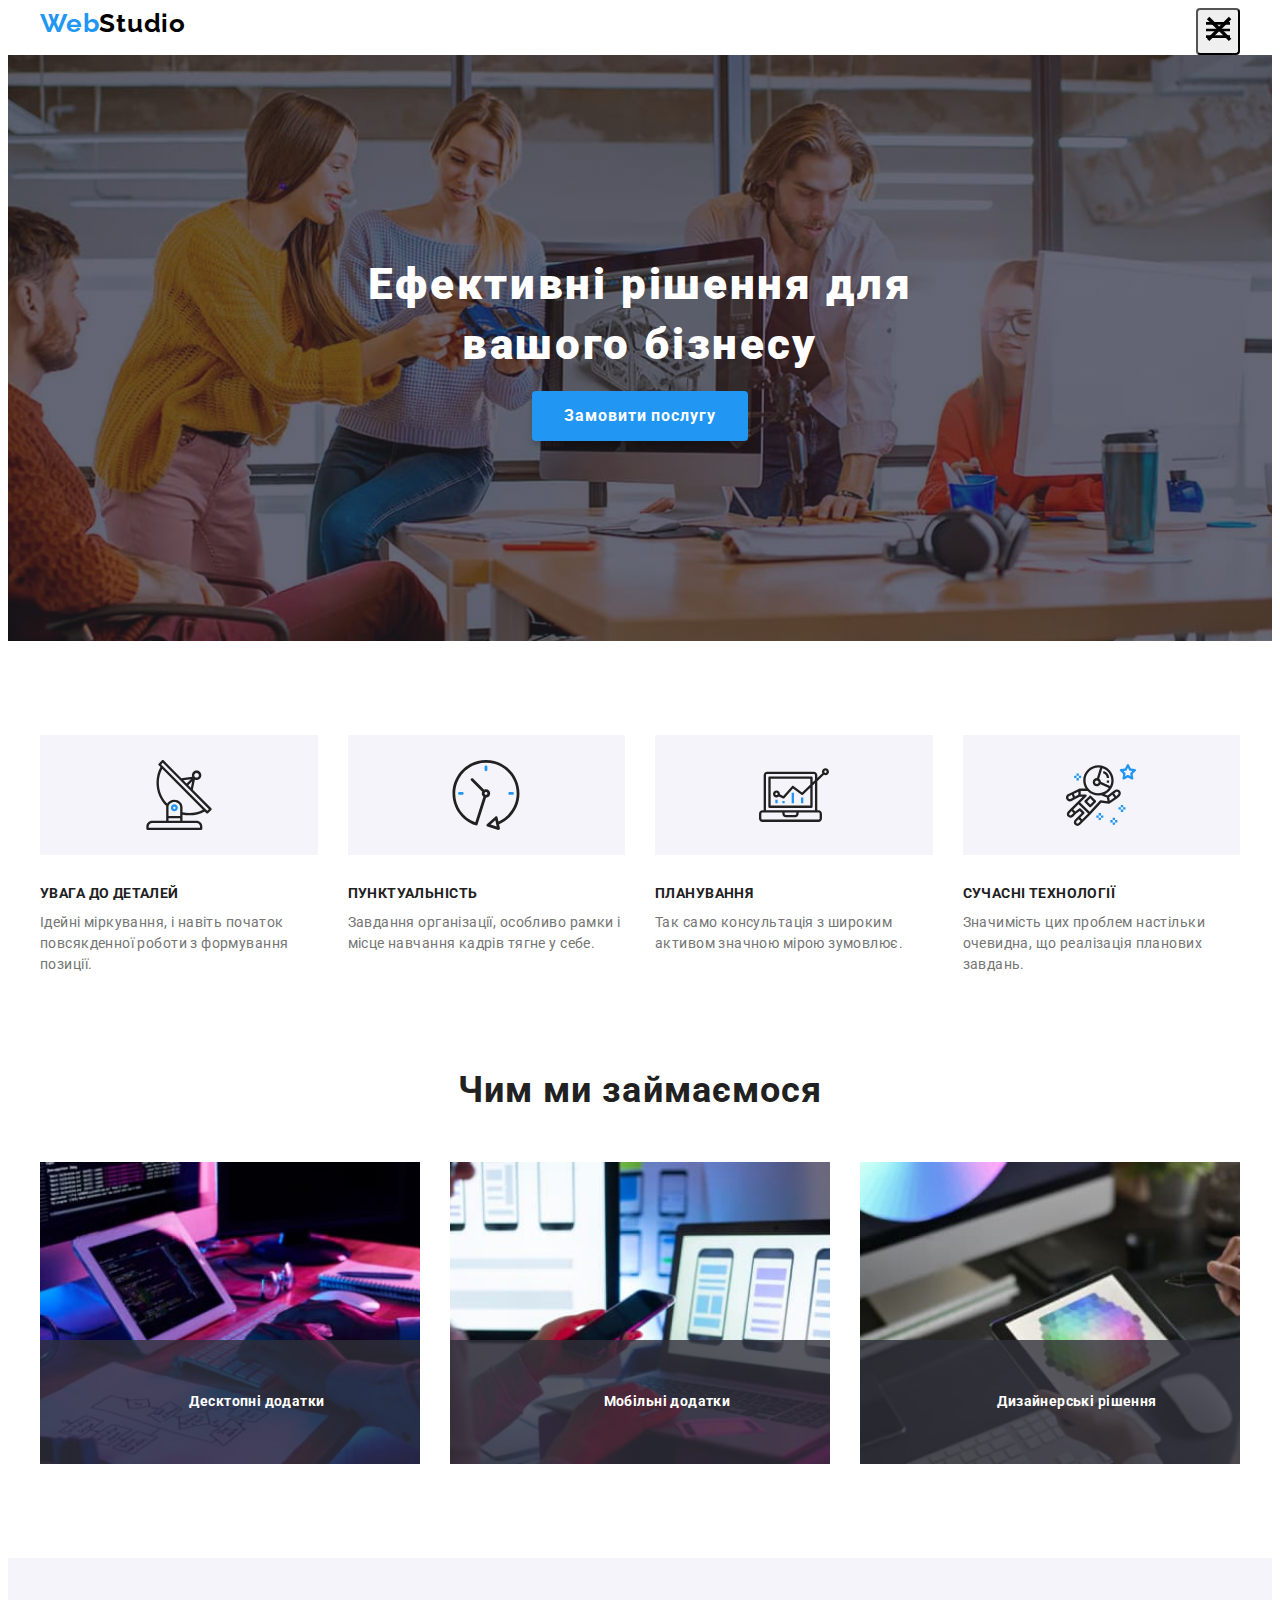
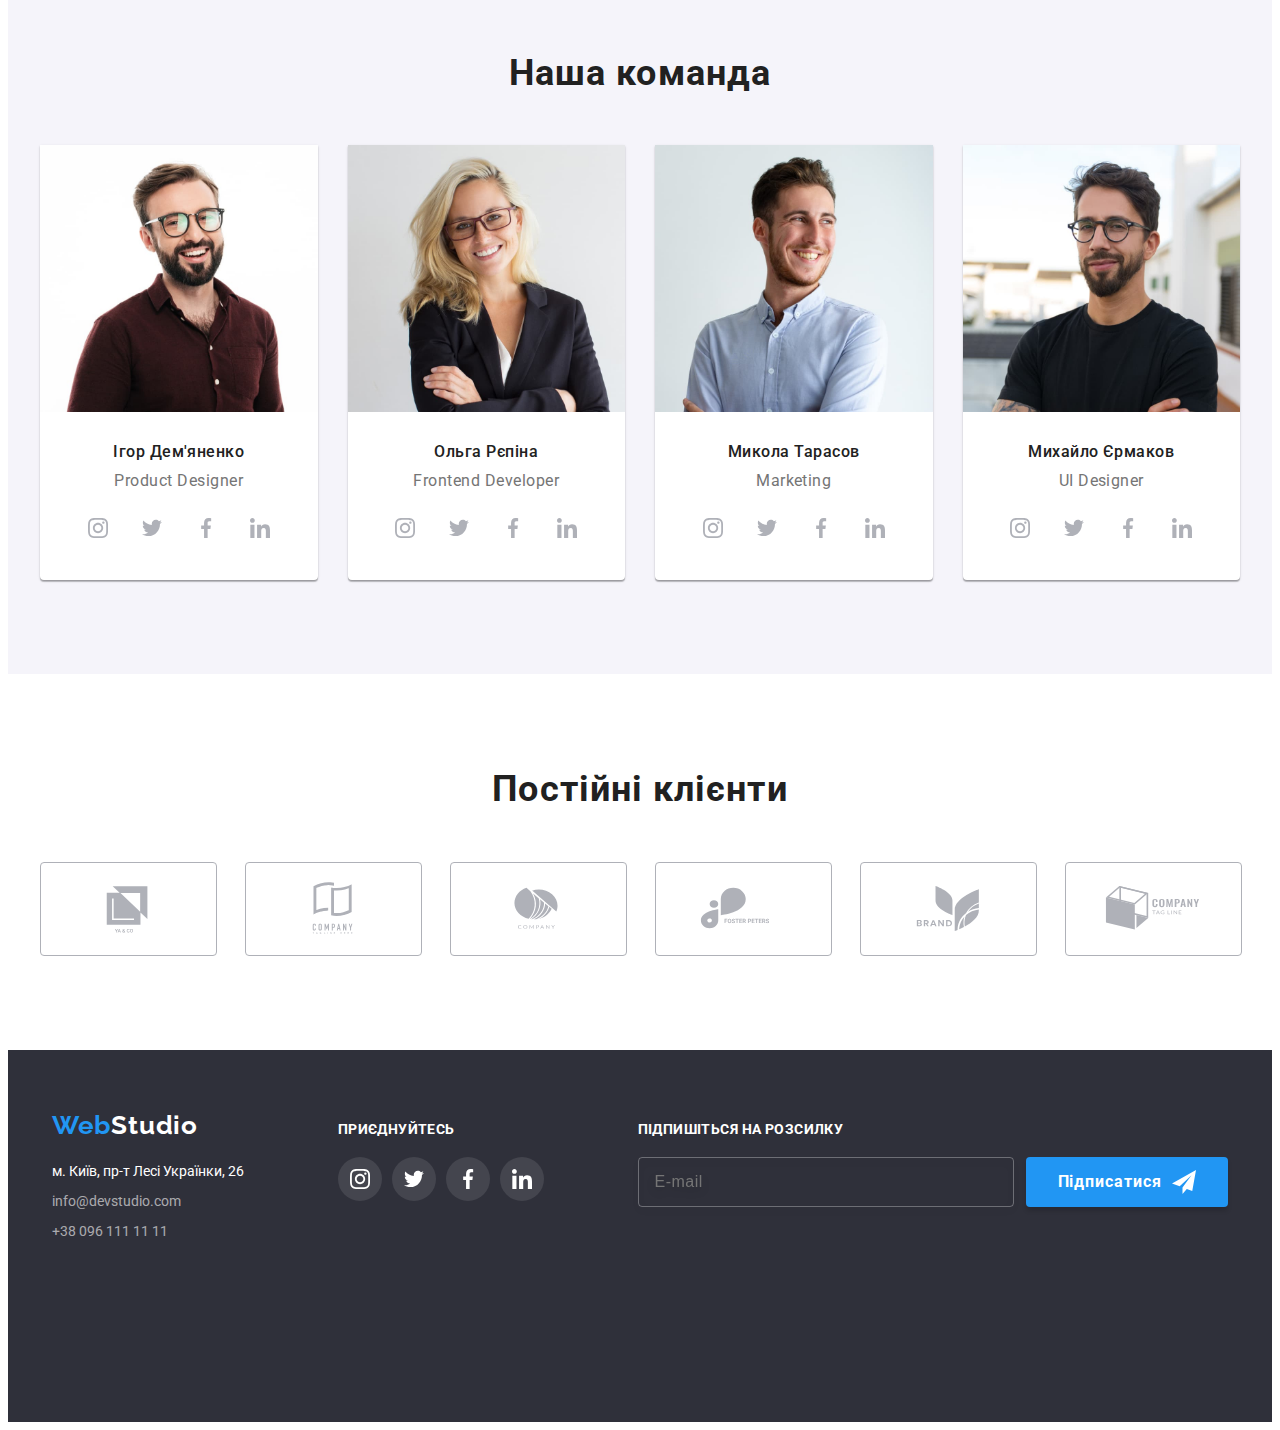
==== index.html @ efea2e48 "main sections of index.html adopted" ====
<!DOCTYPE html>
<html lang="uk">
	<head>
		<meta charset="UTF-8" />
		<meta http-equiv="X-UA-Compatible" content="IE=edge" />
		<meta name="viewport" content="width=device-width, initial-scale=1.0" />
		<link rel="preconnect" href="https://fonts.googleapis.com" />
		<link rel="preconnect" href="https://fonts.gstatic.com" crossorigin />
		<link href="https://fonts.googleapis.com/css2?family=Raleway:wght@700&family=Roboto:wght@400;500;700;900&display=swap" rel="stylesheet" />
		<link
			rel="stylesheet"
			href="https://cdnjs.cloudflare.com/ajax/libs/modern-normalize/1.1.0/modern-normalize.min.css"
			integrity="sha512-wpPYUAdjBVSE4KJnH1VR1HeZfpl1ub8YT/NKx4PuQ5NmX2tKuGu6U/JRp5y+Y8XG2tV+wKQpNHVUX03MfMFn9Q=="
			crossorigin="anonymous"
			referrerpolicy="no-referrer" />
		<link rel="stylesheet" href="./css/main.min.css" />
		<title>Document</title>
		<link rel="shortcut icon" href="./images/logo-min.png" type="image/x-icon" />
	</head>
	<body>
		<!-- C: HEADER -->
		<header class="header">
			<div class="container header__container">
				<nav class="nav">
					<a href="./index.html" class="logo nav__logo"> <span class="logo__accent">Web</span>Studio </a>
					<ul class="nav__list">
						<li class="nav__item">
							<a href="./index.html" class="nav__link nav__link--active">Студія</a>
						</li>
						<li class="nav__item">
							<a href="./portfolio.html" class="nav__link">Портфоліо</a>
						</li>
						<li class="nav__item"><a href="" class="nav__link">Контакти</a></li>
					</ul>
					<button type="button" class="menu-btn is-open">
						<svg class="header__icon icon" width="40" height="40" aria-label="Переключатель мобильного меню">
							<use href="./images/icons.svg#menu-burger" class="menu-burger"></use>
							<use href="./images/icons.svg#close-back" class="btn-close"></use>
						</svg>
					</button>
				</nav>
				<ul class="contacts">
					<li class="contacts__item">
						<a href="mailto:info@devstudio.com" class="contacts__link">
							<svg class="contacts__icon contacts__icon--left" width="16" height="12">
								<use href="./images/icons.svg#email"></use>
							</svg>
							info@devstudio.com
						</a>
					</li>
					<li class="contacts__item">
						<a href="tel:+380961111111" class="contacts__link">
							<svg class="contacts__icon contacts__icon--left" width="10" height="16">
								<use href="./images/icons.svg#mobile"></use>
							</svg>
							+38 096 111 11 11
						</a>
					</li>
				</ul>
			</div>
		</header>
		<main>
			<!-- C: HERO -->
			<section class="hero-section section">
				<div class="container">
					<h1 class="hero-title">Ефективні рішення для вашого бізнесу</h1>
					<button type="button" class="primary-btn" data-open-modal>Замовити послугу</button>
				</div>
			</section>
			<!-- C: FEATURES -->
			<section class="section features">
				<div class="container">
					<h2 class="visually-hidden">Переваги роботи з нами</h2>
					<ul class="grid-four">
						<li class="grid-four__item">
							<div class="features__bg">
								<svg class="features__icon" width="70" height="70">
									<use href="./images/icons.svg#antenna"></use>
								</svg>
							</div>
							<h3 class="features__title">Увага до деталей</h3>
							<p class="features__text">Ідейні міркування, і навіть початок повсякденної роботи з формування позиції.</p>
						</li>
						<li class="grid-four__item">
							<div class="features__bg">
								<svg class="features__icon" width="70" height="70"><use href="./images/icons.svg#clock"></use></svg>
							</div>
							<h3 class="features__title">Пунктуальність</h3>
							<p class="features__text">Завдання організації, особливо рамки і місце навчання кадрів тягне у себе.</p>
						</li>
						<li class="grid-four__item">
							<div class="features__bg">
								<svg class="features__icon" width="70" height="70"><use href="./images/icons.svg#diagram"></use></svg>
							</div>
							<h3 class="features__title">Планування</h3>
							<p class="features__text">Так само консультація з широким активом значною мірою зумовлює.</p>
						</li>
						<li class="grid-four__item">
							<div class="features__bg">
								<svg class="features__icon" width="70" height="70"><use href="./images/icons.svg#astronaut"></use></svg>
							</div>
							<h3 class="features__title">Сучасні технології</h3>
							<p class="features__text">Значимість цих проблем настільки очевидна, що реалізація планових завдань.</p>
						</li>
					</ul>
				</div>
			</section>
			<!-- C: SERVICES -->
			<section class="section section--no-top-padding services">
				<div class="container">
					<h2 class="title">Чим ми займаємося</h2>
					<ul class="grid-three">
						<li class="grid-three__item thumb">
							<img src="./images/box1.jpg" alt="розробляємо структуру сайту" width="370" />
							<div class="services__content">
								<p class="services__text">Десктопні додатки</p>
							</div>
						</li>
						<li class="grid-three__item thumb">
							<img src="./images/box2.jpg" alt="робимо адаптивні сайти" width="370" />
							<div class="services__content">
								<p class="services__text">Мобільні додатки</p>
							</div>
						</li>
						<li class="grid-three__item thumb">
							<img src="./images/box3.jpg" alt="робимо дизайн сайтів" width="370" />
							<div class="services__content">
								<p class="services__text">Дизайнерські рішення</p>
							</div>
						</li>
					</ul>
				</div>
			</section>
			<!-- C: TEAM -->
			<section class="team section section--grey-bg">
				<div class="container">
					<h2 class="title">Наша команда</h2>
					<ul class="grid-four">
						<li class="grid-four__item team__item">
							<img class="team__img" src="./images/team-member1.jpg" alt="фото члена команди" width="270" />
							<div class="team__content">
								<h3 class="team__title">Ігор Дем'яненко</h3>
								<p class="team__text">Product Designer</p>
								<ul class="socials">
									<li class="socials__item">
										<a class="socials__link" href="" aria-label="instagram">
											<svg class="socials__icon" width="20" height="20"><use href="./images/icons.svg#instagram1"></use></svg>
										</a>
									</li>
									<li class="socials__item">
										<a class="socials__link" href="" aria-label="twitter">
											<svg class="socials__icon" width="20" height="20"><use href="./images/icons.svg#twitter2"></use></svg>
										</a>
									</li>
									<li class="socials__item">
										<a class="socials__link" href="" aria-label="facebook">
											<svg class="socials__icon" width="20" height="20"><use href="./images/icons.svg#facebook3"></use></svg>
										</a>
									</li>
									<li class="socials__item">
										<a class="socials__link" href="" aria-label="linkedin">
											<svg class="socials__icon" width="20" height="20"><use href="./images/icons.svg#linkedin4"></use></svg>
										</a>
									</li>
								</ul>
							</div>
						</li>
						<li class="grid-four__item team__item">
							<img class="team__img" src="./images/team-member2.jpg" alt="фото члена команди" width="270" />
							<div class="team__content">
								<h3 class="team__title">Ольга Рєпіна</h3>
								<p class="team__text">Frontend Developer</p>
								<ul class="socials">
									<li class="socials__item">
										<a class="socials__link" href="" aria-label="instagram">
											<svg class="socials__icon" width="20" height="20"><use href="./images/icons.svg#instagram1"></use></svg>
										</a>
									</li>
									<li class="socials__item">
										<a class="socials__link" href="" aria-label="twitter">
											<svg class="socials__icon" width="20" height="20"><use href="./images/icons.svg#twitter2"></use></svg>
										</a>
									</li>
									<li class="socials__item">
										<a class="socials__link" href="" aria-label="facebook">
											<svg class="socials__icon" width="20" height="20"><use href="./images/icons.svg#facebook3"></use></svg>
										</a>
									</li>
									<li class="socials__item">
										<a class="socials__link" href="" aria-label="linkedin">
											<svg class="socials__icon" width="20" height="20"><use href="./images/icons.svg#linkedin4"></use></svg>
										</a>
									</li>
								</ul>
							</div>
						</li>
						<li class="grid-four__item team__item">
							<img class="team__img" src="./images/team-member3.jpg" alt="фото члена команди" width="270" />
							<div class="team__content">
								<h3 class="team__title">Микола Тарасов</h3>
								<p class="team__text">Marketing</p>
								<ul class="socials">
									<li class="socials__item">
										<a class="socials__link" href="" aria-label="instagram">
											<svg class="socials__icon" width="20" height="20"><use href="./images/icons.svg#instagram1"></use></svg>
										</a>
									</li>
									<li class="socials__item">
										<a class="socials__link" href="" aria-label="twitter">
											<svg class="socials__icon" width="20" height="20"><use href="./images/icons.svg#twitter2"></use></svg>
										</a>
									</li>
									<li class="socials__item">
										<a class="socials__link" href="" aria-label="facebook">
											<svg class="socials__icon" width="20" height="20"><use href="./images/icons.svg#facebook3"></use></svg>
										</a>
									</li>
									<li class="socials__item">
										<a class="socials__link" href="" aria-label="linkedin">
											<svg class="socials__icon" width="20" height="20"><use href="./images/icons.svg#linkedin4"></use></svg>
										</a>
									</li>
								</ul>
							</div>
						</li>
						<li class="grid-four__item team__item">
							<img class="team__img" src="./images/team-member4.jpg" alt="фото члена команди" width="270" />
							<div class="team__content">
								<h3 class="team__title">Михайло Єрмаков</h3>
								<p class="team__text">UI Designer</p>
								<ul class="socials">
									<li class="socials__item">
										<a class="socials__link" href="" aria-label="instagram">
											<svg class="socials__icon" width="20" height="20"><use href="./images/icons.svg#instagram1"></use></svg>
										</a>
									</li>
									<li class="socials__item">
										<a class="socials__link" href="" aria-label="twitter">
											<svg class="socials__icon" width="20" height="20"><use href="./images/icons.svg#twitter2"></use></svg>
										</a>
									</li>
									<li class="socials__item">
										<a class="socials__link" href="" aria-label="facebook">
											<svg class="socials__icon" width="20" height="20"><use href="./images/icons.svg#facebook3"></use></svg>
										</a>
									</li>
									<li class="socials__item">
										<a class="socials__link" href="" aria-label="linkedin">
											<svg class="socials__icon" width="20" height="20"><use href="./images/icons.svg#linkedin4"></use></svg>
										</a>
									</li>
								</ul>
							</div>
						</li>
					</ul>
				</div>
			</section>
			<!-- C: CLIENTS -->
			<section class="section">
				<div class="container">
					<h2 class="title">Постійні клієнти</h2>
					<ul class="client-set">
						<li class="client-set__item">
							<a class="client-set__link" href="" aria-label="YA&CO">
								<svg class="client-set__icon" width="106" height="60"><use href="./images/icons.svg#Logo1"></use></svg>
							</a>
						</li>
						<li class="client-set__item">
							<a class="client-set__link" href="" aria-label="company tagline here">
								<svg class="client-set__icon" width="106" height="60"><use href="./images/icons.svg#Logo2"></use></svg>
							</a>
						</li>
						<li class="client-set__item">
							<a class="client-set__link" href="" aria-label="company">
								<svg class="client-set__icon" width="106" height="60"><use href="./images/icons.svg#Logo3"></use></svg>
							</a>
						</li>
						<li class="client-set__item">
							<a class="client-set__link" href="" aria-label="Fooster Peters">
								<svg class="client-set__icon" width="106" height="60"><use href="./images/icons.svg#Logo4"></use></svg>
							</a>
						</li>
						<li class="client-set__item">
							<a class="client-set__link" href="" aria-label="brand">
								<svg class="client-set__icon" width="106" height="60"><use href="./images/icons.svg#Logo5"></use></svg>
							</a>
						</li>
						<li class="client-set__item">
							<a class="client-set__link" href="" aria-label="company tag line">
								<svg class="client-set__icon" width="106" height="60"><use href="./images/icons.svg#Logo6"></use></svg>
							</a>
						</li>
					</ul>
				</div>
			</section>
		</main>
		<!-- C: FOOTER -->
		<footer class="footer">
			<div class="container footer__container">
				<div class="footer__wrapper">
					<a href="./index.html" class="logo footer__logo logo--inverse"><span class="logo__accent">Web</span>Studio</a>
					<address>
						<ul class="address">
							<li class="address__item">
								<a href="" class="address__link address__link--light" target="_blank" rel="noopener noreffer nofollow">
									м. Київ, пр-т Лесі Українки, 26
								</a>
							</li>
							<li class="address__item">
								<a href="mailto:info@devstudio.com" class="address__link"> info@devstudio.com </a>
							</li>
							<li class="address__item">
								<a href="tel:+380961111111" class="address__link"> +38 096 111 11 11 </a>
							</li>
						</ul>
					</address>
				</div>
				<div class="footer__wrapper">
					<p class="footer__title">Приєднуйтесь</p>
					<ul class="socials">
						<li class="socials__item">
							<a class="socials__link socials__link--light-bg" href="" aria-label="instagram">
								<svg class="footer__icon" width="20" height="20"><use href="./images/icons.svg#instagram1"></use></svg>
							</a>
						</li>
						<li class="socials__item">
							<a class="socials__link socials__link--light-bg" href="" aria-label="twitter">
								<svg class="footer__icon" width="20" height="20"><use href="./images/icons.svg#twitter2"></use></svg>
							</a>
						</li>
						<li class="socials__item">
							<a class="socials__link socials__link--light-bg" href="" aria-label="facebook">
								<svg class="footer__icon" width="20" height="20"><use href="./images/icons.svg#facebook3"></use></svg>
							</a>
						</li>
						<li class="socials__item">
							<a class="socials__link socials__link--light-bg" href="" aria-label="linkedin">
								<svg class="footer__icon" width="20" height="20"><use href="./images/icons.svg#linkedin4"></use></svg>
							</a>
						</li>
					</ul>
				</div>
				<form class="mail-form footer__wrapper">
					<label class="footer__title" for="email">Підпишіться на розсилку</label>
					<div class="mail-form__wrapper">
						<input class="mail-form__email" type="email" name="email" id="email" placeholder="E-mail" autocomplete="off" />
						<button class="primary-btn mail-form__primaty-btn" type="submit">
							Підписатися
							<svg class="primary-btn__icon primary-btn__icon--append" width="24" height="24">
								<use href="./images/icons.svg#telegram"></use>
							</svg>
						</button>
					</div>
				</form>
			</div>
		</footer>
		<!-- C: MODAL -->
		<div class="backdrop is-hidden" data-backdrop>
			<div class="modal">
				<button class="btn-close" data-close-modal>
					<svg width="18" height="18">
						<use href="./images/icons.svg#close-back"></use>
					</svg>
				</button>
				<form class="modal-form">
					<p class="modal-form__title">Залиште свої дані, ми вам передзвонимо</p>
					<div class="form-field">
						<label class="form-field__label" for="name">Ім'я</label>
						<div class="input-wrap">
							<input class="form-field__input" type="text" name="name" id="name" />
							<svg class="form-field__icon" width="18" height="18">
								<use href="./images/icons.svg#person"></use>
							</svg>
						</div>
					</div>
					<div class="form-field">
						<label class="form-field__label" for="tel">Телефон </label>
						<div class="input-wrap">
							<input class="form-field__input" type="tel" name="tel" id="tel" />
							<svg class="form-field__icon" width="18" height="18">
								<use href="./images/icons.svg#tel"></use>
							</svg>
						</div>
					</div>
					<div class="form-field">
						<label class="form-field__label" for="modal-email">Пошта </label>
						<div class="input-wrap">
							<input class="form-field__input" type="email" name="email" id="modal-email" />
							<svg class="form-field__icon" width="18" height="18">
								<use href="./images/icons.svg#modal-email"></use>
							</svg>
						</div>
					</div>
					<div class="form-field modal-form__comment">
						<label class="form-field__label" for="comment">Коментар </label>
						<textarea class="form-field__input form-field__input--large" name="comment" id="comment" placeholder="Введіть текст"></textarea>
					</div>
					<div class="checkbox">
						<input type="checkbox" name="policy" id="checkbox" class="checkbox__input" />
						<label for="checkbox" class="checkbox__label">
							Погоджуюся з розсилкою та приймаю <a class="checkbox__link" href="">Умови договору</a></label
						>
					</div>
					<button class="primary-btn" type="submit">Відправити</button>
				</form>
			</div>
		</div>

		<script src="js/modal.js"></script>
	</body>
</html>
---- css/main.min.css ----
:root{--main-color: #212121;--inverse-color: #fff;--second-color: #757575;--icon-color: #afb1b8;--accent-color: #2196f3;--button-hover: #188ce8;--light-bg: #fff;--grey-bg: #f5f4fa;--dark-bg: #2f303a;--letter-spacing: 0.03em;--big-letter-spacing: 0.06em;--line-height-auto: 1.2}p,h1,h2,h3{margin-top:0;margin-bottom:0}a{text-decoration:none;color:currentColor}ul{margin-top:0;margin-bottom:0;padding-left:0;list-style:none}button{padding:0;font-family:inherit;cursor:pointer;border-radius:4px}img{display:block;width:100%;height:auto}svg{fill:currentColor}address{font-style:normal}input,label:not([type=checkbox]){display:block}body{font-family:"Roboto",sans-serif;color:var(--main-color);background-color:var(--light-bg)}.container{max-width:1200px;margin:0 auto;padding:0 15px}.section{padding-top:60px;padding-bottom:60px}@media screen and (min-width: 1200px){.section{padding-top:94px;padding-bottom:94px}.section--no-top-padding{padding-top:0}}.section--grey-bg{background-color:var(--grey-bg)}.visually-hidden:not(:focus):not(:active),input[type=checkbox].visually-hidden,input[type=radio].visually-hidden{position:absolute;width:1px;height:1px;margin:-1px;border:0;padding:0;white-space:nowrap;-webkit-clip-path:inset(100%);clip-path:inset(100%);clip:rect(0 0 0 0);overflow:hidden}.thumb{position:relative;overflow:hidden}.footer__title,.features__title{text-transform:uppercase}.logo{display:block;font-family:"Raleway",sans-serif;font-weight:700;font-size:24px;line-height:1.17;letter-spacing:var(--letter-spacing);color:#000}@media screen and (min-width: 768px){.logo{font-size:26px;line-height:var(--line-height-auto)}}.logo__accent{color:var(--accent-color)}.logo--inverse{color:var(--inverse-color)}.primary-btn{display:flex;justify-content:center;align-items:center;margin:0 auto;padding:10px 32px;min-width:200px;font-weight:700;font-size:16px;letter-spacing:var(--big-letter-spacing);line-height:1.88;color:var(--inverse-color);background-color:var(--accent-color);border-style:none;box-shadow:0px 4px 4px rgba(0,0,0,.15);transition:background-color 250ms cubic-bezier(0.4, 0, 0.2, 1)}.primary-btn:hover,.primary-btn:focus{background-color:var(--button-hover)}.title{margin-bottom:30px;text-align:center;font-weight:700;font-size:28px;line-height:var(--line-height-auto);letter-spacing:var(--letter-spacing)}@media screen and (min-width: 1200px){.title{margin-bottom:50px;font-size:36px}}.socials{display:flex;justify-content:center;align-items:center;gap:10px}.socials__item{height:44px;width:44px}.socials__link{display:flex;justify-content:center;align-items:center;width:100%;height:100%;color:var(--icon-color);background-color:rgba(0,0,0,0);border-radius:50%;transition:background-color 250ms cubic-bezier(0.4, 0, 0.2, 1),color 250ms cubic-bezier(0.4, 0, 0.2, 1)}.socials__link--light-bg{background-color:rgba(255,255,255,.1);color:var(--inverse-color)}.socials__link:hover,.socials__link:focus{background-color:var(--button-hover);color:var(--inverse-color)}.nav__list,.contacts{display:none}.nav{display:flex;justify-content:space-between}.hero-section{padding-top:118px;padding-bottom:118px;margin:0 auto;max-width:1600px;background-image:linear-gradient(180deg, rgba(47, 48, 58, 0.4) 0%, rgba(47, 48, 58, 0.4) 100%),url(../images/hero-bg-img.jpg);background-color:var(--dark-bg);background-position:center;background-size:cover;background-repeat:no-repeat}@media screen and (min-width: 768px){.hero-section{padding-top:200px;padding-bottom:200px}}.hero-title{margin:0 auto;margin-bottom:30px;text-align:center;max-width:360px;font-weight:900;font-size:26px;line-height:1.62;letter-spacing:var(--big-letter-spacing);color:var(--inverse-color)}@media screen and (min-width: 768px){.hero-title{margin-bottom:16px;max-width:696px;font-size:44px;line-height:1.36}}@media screen and (min-width: 768px){.grid-four{display:flex;gap:30px;flex-wrap:wrap}.grid-four__item{width:calc((100% - 30px)/2)}}@media screen and (min-width: 768px)and (min-width: 1200px){.grid-four__item{width:calc((100% - 90px)/4)}}.features__bg{display:flex;justify-content:center;align-items:center;height:120px;margin-bottom:30px;background-color:var(--grey-bg)}.features__title{margin-bottom:10px;font-weight:700;font-size:14px;line-height:var(--line-height-auto);letter-spacing:var(--letter-spacing)}.features__text{font-size:14px;line-height:1.5;letter-spacing:var(--letter-spacing);color:var(--second-color)}.services{display:none}@media screen and (min-width: 1200px){.services{display:block}.services__content{display:flex;justify-content:center;align-items:center;position:absolute;bottom:0;padding:27px;width:100%;height:70px;background-color:rgba(47,48,58,.8)}.services__text{margin:0;font-weight:700;font-size:14px;line-height:var(--line-height-auto);letter-spacing:var(--letter-spacing);color:var(--inverse-color)}}@media screen and (min-width: 1200px){.grid-three{display:flex;gap:30px;flex-wrap:wrap}.grid-three__item{width:calc((100% - 60px)/3)}}.grid-four{display:grid;gap:30px}@media screen and (min-width: 768px){.grid-four{display:flex;gap:30px;flex-wrap:wrap}.grid-four__item{width:calc((100% - 30px)/2)}}@media screen and (min-width: 768px)and (min-width: 1200px){.grid-four__item{width:calc((100% - 90px)/4)}}.team__item{background-color:var(--light-bg);border-radius:0 0 4px 4px;box-shadow:0px 1px 3px rgba(0,0,0,.12),0px 1px 1px rgba(0,0,0,.14),0px 2px 1px rgba(0,0,0,.2)}.team__img{width:100%}.team__content{padding:30px 0}.team__title{display:block;margin-bottom:10px;text-align:center;font-weight:500;font-size:16px;line-height:var(--line-height-auto);letter-spacing:var(--letter-spacing)}.team__text{margin-bottom:16px;text-align:center;font-size:16px;line-height:var(--line-height-auto);letter-spacing:var(--letter-spacing);color:var(--second-color)}.client-set{display:flex;gap:30px;flex-wrap:wrap}.client-set__item{width:calc((100% - 30px)/2)}@media screen and (min-width: 768px){.client-set__item{width:calc((100% - 60px)/3)}}@media screen and (min-width: 1200px){.client-set__item{width:calc((100% - 150px)/6)}}.client-set__link{display:flex;justify-content:center;align-items:center;width:100%;height:92px;color:var(--icon-color);border-radius:4px;border:1px solid var(--icon-color);transition:border 250ms cubic-bezier(0.4, 0, 0.2, 1),color 250ms cubic-bezier(0.4, 0, 0.2, 1)}.client-set__link:hover,.client-set__link:focus{border:1px solid var(--accent-color);color:var(--accent-color)}.footer{padding-top:60px;padding-bottom:60px;background-color:var(--dark-bg)}.footer__container{margin:0 auto;margin-bottom:60px}@media screen and (min-width: 1200px){.footer__container{display:flex;align-items:baseline;gap:70px;max-width:1200px}}.footer__wrapper{margin:0 auto;margin-bottom:60px}.footer__logo{margin-bottom:20px}@media screen and (max-width: 1199px){.footer__logo{display:flex;justify-content:center;align-items:center}}.footer__title{margin-bottom:20px;font-weight:700;font-size:14px;line-height:var(--line-height-auto);letter-spacing:var(--letter-spacing);color:var(--inverse-color)}@media screen and (max-width: 1199px){.footer__title{text-align:center}}.address{display:grid;justify-content:center;gap:9px}@media screen and (max-width: 1199px){.address__item{display:flex;justify-content:center;align-items:center}}.address__link{display:block;font-size:14px;line-height:1.5;color:rgba(255,255,255,.6);transition:color 250ms cubic-bezier(0.4, 0, 0.2, 1)}.address__link:hover,.address__link:focus{color:var(--accent-color)}.address__link--light{color:var(--inverse-color)}@media screen and (min-width: 1200px){.mail-form{margin-left:auto}}@media screen and (min-width: 1200px){.mail-form__wrapper{display:flex}}.primary-btn__icon--append{margin-left:10px}.mail-form__email{display:block;padding:14px 0 14px 16px;margin:0 auto;margin-bottom:20px;width:100%;font-size:16px;line-height:1.25;letter-spacing:var(--letter-spacing);color:rgba(255,255,255,.6);background-color:rgba(0,0,0,0);border:1px solid rgba(255,255,255,.3);border-radius:4px;filter:drop-shadow(0px 4px 4px rgba(0, 0, 0, 0.15));transition:outline 250ms cubic-bezier(0.4, 0, 0.2, 1)}.mail-form__email:focus{outline:1px solid var(--accent-color)}.mail-form__email::-moz-placeholder{-moz-transition:color 250ms cubic-bezier(0.4, 0, 0.2, 1);transition:color 250ms cubic-bezier(0.4, 0, 0.2, 1)}.mail-form__email:-ms-input-placeholder{-ms-transition:color 250ms cubic-bezier(0.4, 0, 0.2, 1);transition:color 250ms cubic-bezier(0.4, 0, 0.2, 1)}.mail-form__email::placeholder{transition:color 250ms cubic-bezier(0.4, 0, 0.2, 1)}.mail-form__email:focus::-moz-placeholder{color:var(--accent-color)}.mail-form__email:focus:-ms-input-placeholder{color:var(--accent-color)}.mail-form__email:focus::placeholder{color:var(--accent-color)}@media screen and (min-width: 480px){.mail-form__email{width:450px}}@media screen and (min-width: 1200px){.mail-form__email{margin-right:12px;margin-bottom:0;width:358px}}.backdrop{position:fixed;top:0;left:0;bottom:0;right:0;background-color:rgba(0,0,0,.2);opacity:1;transition:opacity 250ms cubic-bezier(0.4, 0, 0.2, 1)}.is-hidden{opacity:0;pointer-events:none}.is-hidden .modal{transform:translate(-50%, -50%) scale(1.1)}.modal{position:absolute;top:50%;left:50%;transform:translate(-50%, -50%) scale(1);padding:40px;min-width:528px;min-height:581px;background-color:var(--light-bg);box-shadow:0px 1px 3px rgba(0,0,0,.12),0px 1px 1px rgba(0,0,0,.14),0px 2px 1px rgba(0,0,0,.2);border-radius:4px;transition:transform 250ms cubic-bezier(0.4, 0, 0.2, 1)}.btn-close{display:flex;justify-content:center;align-items:center;position:absolute;top:8px;right:8px;width:30px;height:30px;background-color:var(--light-bg);border:1px solid rgba(0,0,0,.1);border-radius:50%}.btn-close:hover,.btn-close:focus{color:var(--accent-color)}.modal-form{width:448px;margin:0 auto;color:var(--main-color)}.modal-form__title{margin-bottom:12px;text-align:center;font-weight:700;font-size:20px;line-height:1.15;letter-spacing:var(--letter-spacing)}.modal-form__comment{margin-bottom:20px}.input-wrap{position:relative}.form-field{margin-bottom:10px}.form-field__label{margin-bottom:4px;font-size:12px;line-height:1.17;letter-spacing:.01em;color:var(--second-color);transition:color 250ms cubic-bezier(0.4, 0, 0.2, 1)}.form-field__input{padding-left:42px;width:100%;height:40px;border:1px solid rgba(33,33,33,.2);border-radius:4px;outline:1px solid rgba(0,0,0,0);outline-offset:-1px;transition:outline 250ms cubic-bezier(0.4, 0, 0.2, 1)}.form-field__input:focus{outline:1px solid var(--accent-color)}.form-field__icon{position:absolute;bottom:50%;left:12px;transform:translateY(50%);transition:fill 250ms cubic-bezier(0.4, 0, 0.2, 1)}.form-field:focus-within .form-field__icon{fill:var(--accent-color)}.form-field__input--large:focus::-moz-placeholder{color:var(--accent-color)}.form-field__input--large:focus:-ms-input-placeholder{color:var(--accent-color)}.form-field:focus .form-field__input,.form-field:focus-within .form-field__label,.form-field__input--large:focus::placeholder{color:var(--accent-color)}.form-field__input--large{padding:12px 16px;height:120px;resize:none;color:var(--second-color)}.form-field__input--large::-moz-placeholder{font-family:inherit;font-size:12px;line-height:1.17;letter-spacing:.01em;-moz-transition:color 250ms cubic-bezier(0.4, 0, 0.2, 1);transition:color 250ms cubic-bezier(0.4, 0, 0.2, 1)}.form-field__input--large:-ms-input-placeholder{font-family:inherit;font-size:12px;line-height:1.17;letter-spacing:.01em;-ms-transition:color 250ms cubic-bezier(0.4, 0, 0.2, 1);transition:color 250ms cubic-bezier(0.4, 0, 0.2, 1)}.form-field__input--large::placeholder{font-family:inherit;font-size:12px;line-height:1.17;letter-spacing:.01em;transition:color 250ms cubic-bezier(0.4, 0, 0.2, 1)}.checkbox{display:flex;justify-content:center;align-items:center;margin-bottom:30px}.checkbox__label{font-size:14px;line-height:1.71;letter-spacing:var(--letter-spacing)}.checkbox__input{margin-right:7px;width:16px;height:15px;border:2px solid var(--main-color);border-radius:2px;background-color:var(--light-bg);background-position:center;background-repeat:no-repeat;background-size:0;transition:background-size 100ms cubic-bezier(0.4, 0, 0.2, 1),background-color 100ms cubic-bezier(0.4, 0, 0.2, 1),border 100ms cubic-bezier(0.4, 0, 0.2, 1);background-image:url("data:image/svg+xml,%3Csvg xmlns='http://www.w3.org/2000/svg' id='checked' viewBox='0 0 13 10'%3E%3Cpath d='M1.95703 4.75166L1.88825 4.68604L1.81923 4.75141L0.93123 5.59258L0.854858 5.66492L0.930974 5.73753L4.42671 9.07236L4.49574 9.1382L4.56476 9.07236L12.069 1.91352L12.1449 1.84116L12.069 1.76881L11.1873 0.927644L11.1183 0.861826L11.0493 0.927611L4.49577 7.17353L1.95703 4.75166Z' fill='%23fff'%3E%3C/path%3E%3C/svg%3E");-moz-appearance:none;-webkit-appearance:none;appearance:none}.checkbox__input:checked{background-color:var(--accent-color);background-size:100%;border:1px solid rgba(0,0,0,0)}.checkbox__link{margin-left:2px;color:var(--accent-color);-webkit-text-decoration-line:underline;text-decoration-line:underline;-webkit-text-decoration-skip-ink:none;text-decoration-skip-ink:none}/*# sourceMappingURL=main.min.css.map */
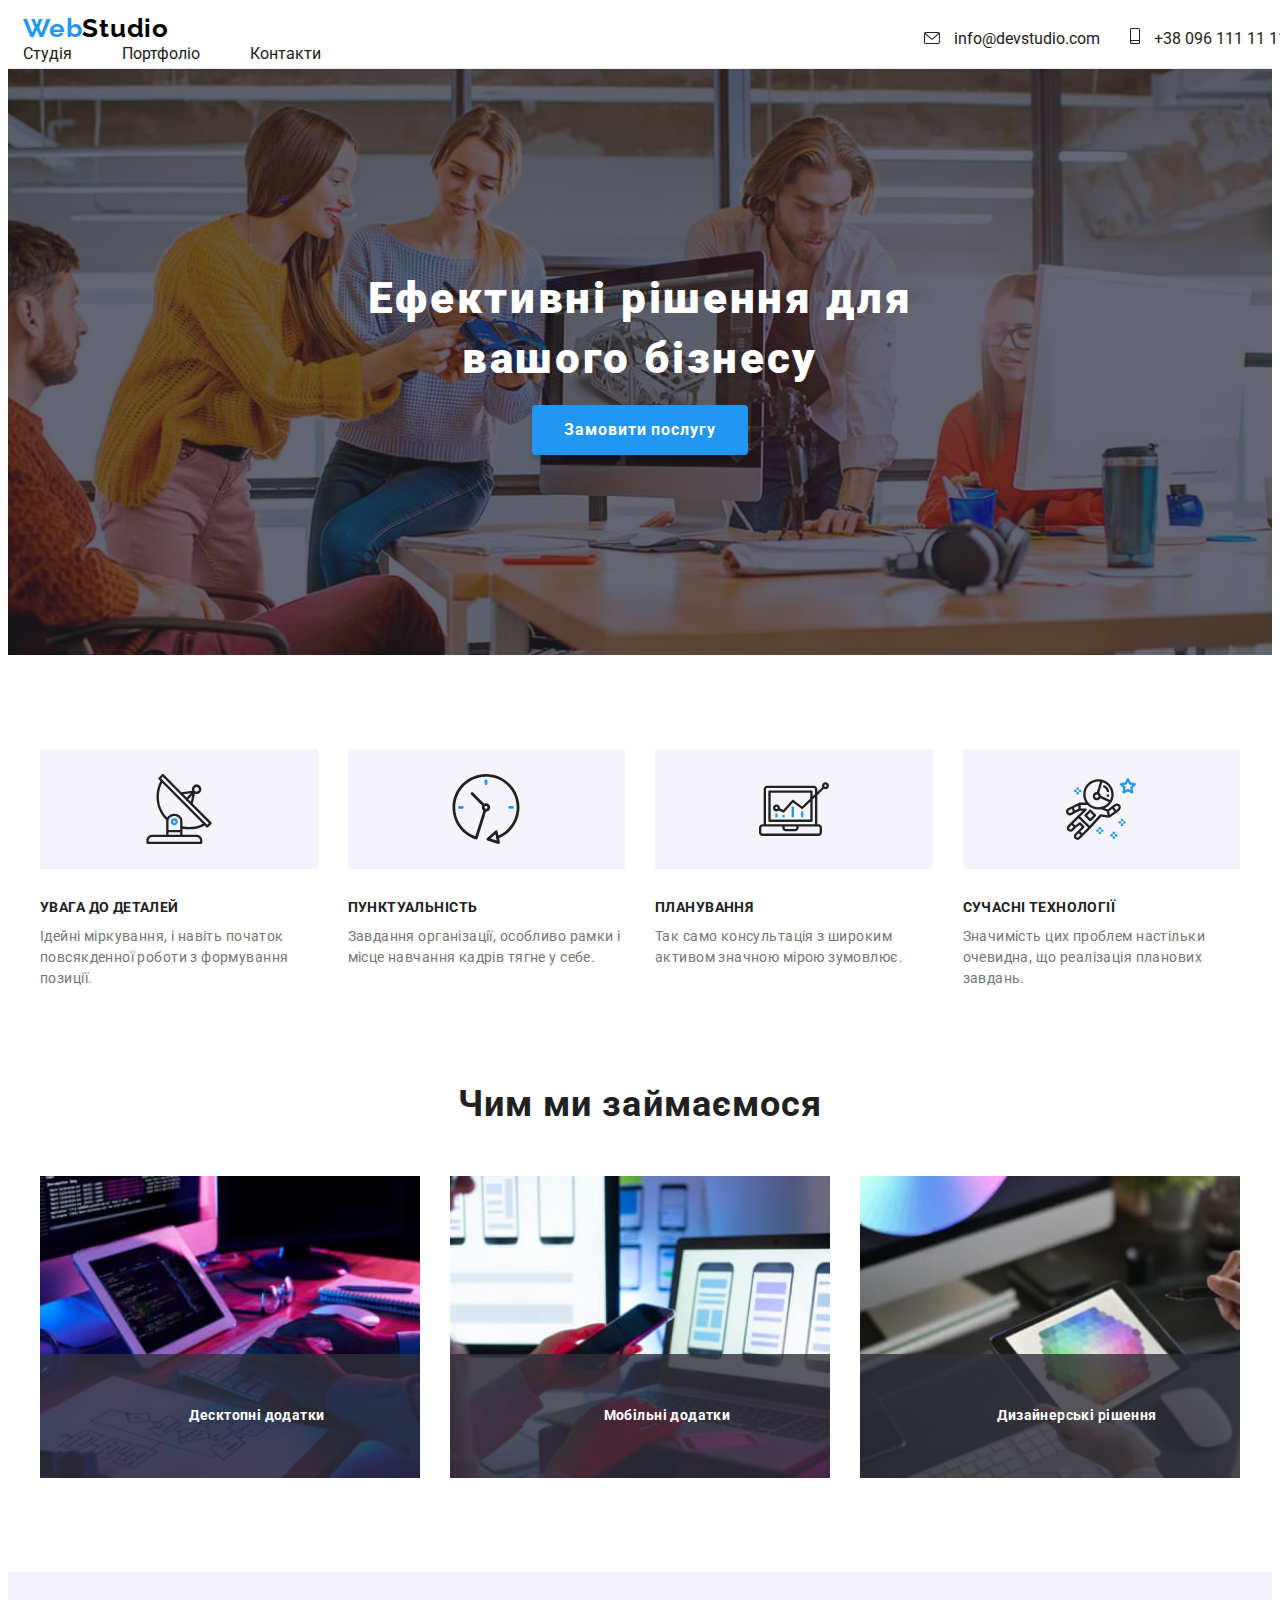
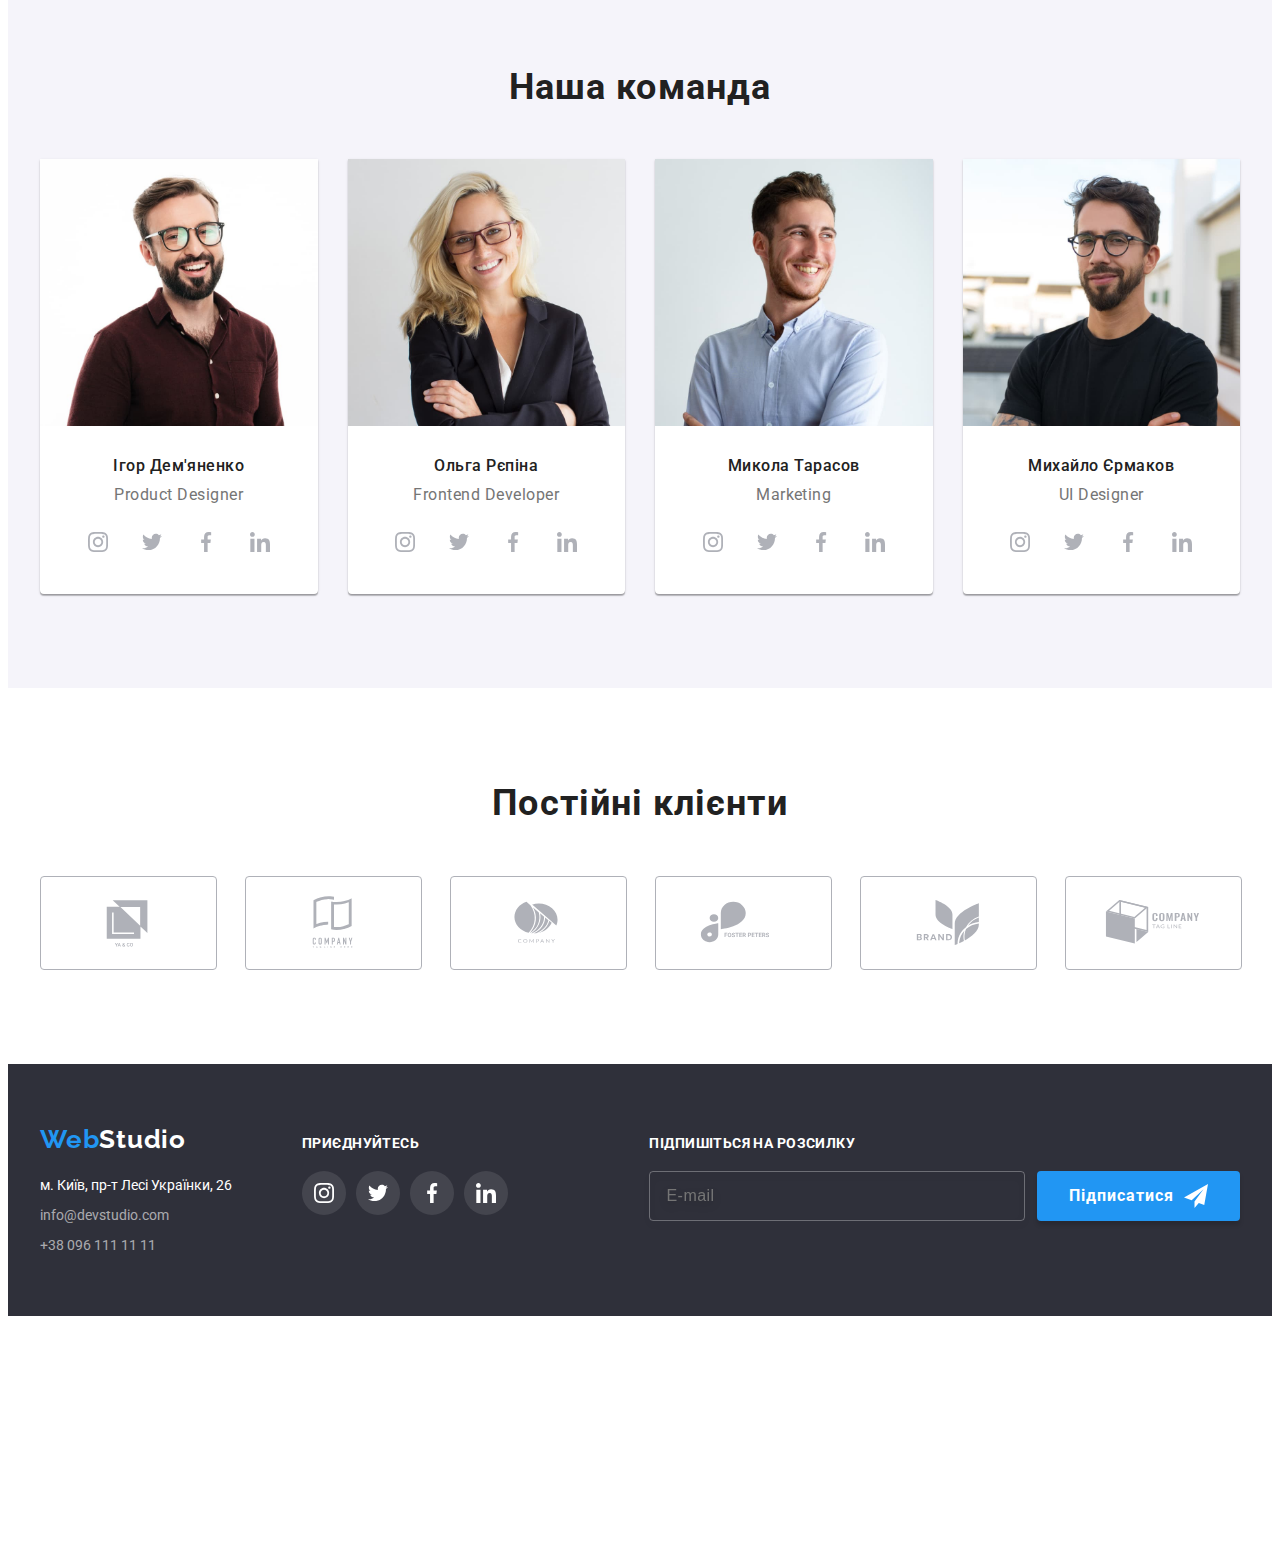
==== commit d9716e88: "internet appeared:) mob-done, other- in process, images also." ====
--- a/index.html
+++ b/index.html
@@ -22,7 +22,7 @@
 		<header class="header">
 			<div class="container header__container">
 				<nav class="nav">
-					<a href="./index.html" class="logo nav__logo"> <span class="logo__accent">Web</span>Studio </a>
+					<a href="./index.html" class="logo nav__logo"> <span class="logo__accent">Web</span>Studio</a>
 					<ul class="nav__list">
 						<li class="nav__item">
 							<a href="./index.html" class="nav__link nav__link--active">Студія</a>
@@ -32,12 +32,6 @@
 						</li>
 						<li class="nav__item"><a href="" class="nav__link">Контакти</a></li>
 					</ul>
-					<button type="button" class="menu-btn is-open">
-						<svg class="header__icon icon" width="40" height="40" aria-label="Переключатель мобильного меню">
-							<use href="./images/icons.svg#menu-burger" class="menu-burger"></use>
-							<use href="./images/icons.svg#close-back" class="btn-close"></use>
-						</svg>
-					</button>
 				</nav>
 				<ul class="contacts">
 					<li class="contacts__item">
@@ -57,6 +51,12 @@
 						</a>
 					</li>
 				</ul>
+				<!-- C: BURGER MENU BTN-->
+				<button type="button" class="menu-btn" data-open-menu>
+					<svg class="header__icon icon" width="40" height="40" aria-label="Перемикач мобільного меню">
+						<use href="./images/icons.svg#menu-burger" class="menu-burger"></use>
+					</svg>
+				</button>
 			</div>
 		</header>
 		<main>
@@ -406,6 +406,43 @@
 			</div>
 		</div>
 
-		<script src="js/modal.js"></script>
+		<!-- C: BURGER MENU -->
+		<div class="menu is-hidden" data-menu>
+			<button type="button" class="menu__btn-close" data-close-menu>
+				<svg width="40" height="40">
+					<use href="./images/icons.svg#menu-close"></use>
+				</svg>
+			</button>
+			<nav class="menu-nav">
+				<ul class="menu-nav__list">
+					<li class="menu-nav__item">
+						<a href="./index.html" class="menu-nav__link menu-nav__link--active">Студія</a>
+					</li>
+					<li class="menu-nav__item">
+						<a href="./portfolio.html" class="menu-nav__link">Портфоліо</a>
+					</li>
+					<li class="menu-nav__item"><a href="" class="menu-nav__link">Контакти</a></li>
+				</ul>
+			</nav>
+			<div class="menu__all-contacts">
+				<ul class="menu-contacts">
+					<li class="menu-contacts__item">
+						<a href="tel:+380961111111" class="menu-contacts__tel"> +38 096 111 11 11 </a>
+					</li>
+					<li class="menu-contacts__item">
+						<a href="mailto:info@devstudio.com" class="menu-contacts__email"> info@devstudio.com </a>
+					</li>
+				</ul>
+				<ul class="menu-socials">
+					<li class="menu-socials__item"><a href="" class="menu-socials__link">Instagram</a></li>
+					<li class="menu-socials__item"><a href="" class="menu-socials__link">Twitter</a></li>
+					<li class="menu-socials__item"><a href="" class="menu-socials__link">Facebook</a></li>
+					<li class="menu-socials__item"><a href="" class="menu-socials__link">LinkedIn</a></li>
+				</ul>
+			</div>
+		</div>
+
+		<script src="js/modal.js" type="module"></script>
+		<script src="js/menu.js" type="module"></script>
 	</body>
 </html>
--- a/css/main.min.css
+++ b/css/main.min.css
@@ -1 +1 @@
-:root{--main-color: #212121;--inverse-color: #fff;--second-color: #757575;--icon-color: #afb1b8;--accent-color: #2196f3;--button-hover: #188ce8;--light-bg: #fff;--grey-bg: #f5f4fa;--dark-bg: #2f303a;--letter-spacing: 0.03em;--big-letter-spacing: 0.06em;--line-height-auto: 1.2}p,h1,h2,h3{margin-top:0;margin-bottom:0}a{text-decoration:none;color:currentColor}ul{margin-top:0;margin-bottom:0;padding-left:0;list-style:none}button{padding:0;font-family:inherit;cursor:pointer;border-radius:4px}img{display:block;width:100%;height:auto}svg{fill:currentColor}address{font-style:normal}input,label:not([type=checkbox]){display:block}body{font-family:"Roboto",sans-serif;color:var(--main-color);background-color:var(--light-bg)}.container{max-width:1200px;margin:0 auto;padding:0 15px}.section{padding-top:60px;padding-bottom:60px}@media screen and (min-width: 1200px){.section{padding-top:94px;padding-bottom:94px}.section--no-top-padding{padding-top:0}}.section--grey-bg{background-color:var(--grey-bg)}.visually-hidden:not(:focus):not(:active),input[type=checkbox].visually-hidden,input[type=radio].visually-hidden{position:absolute;width:1px;height:1px;margin:-1px;border:0;padding:0;white-space:nowrap;-webkit-clip-path:inset(100%);clip-path:inset(100%);clip:rect(0 0 0 0);overflow:hidden}.thumb{position:relative;overflow:hidden}.footer__title,.features__title{text-transform:uppercase}.logo{display:block;font-family:"Raleway",sans-serif;font-weight:700;font-size:24px;line-height:1.17;letter-spacing:var(--letter-spacing);color:#000}@media screen and (min-width: 768px){.logo{font-size:26px;line-height:var(--line-height-auto)}}.logo__accent{color:var(--accent-color)}.logo--inverse{color:var(--inverse-color)}.primary-btn{display:flex;justify-content:center;align-items:center;margin:0 auto;padding:10px 32px;min-width:200px;font-weight:700;font-size:16px;letter-spacing:var(--big-letter-spacing);line-height:1.88;color:var(--inverse-color);background-color:var(--accent-color);border-style:none;box-shadow:0px 4px 4px rgba(0,0,0,.15);transition:background-color 250ms cubic-bezier(0.4, 0, 0.2, 1)}.primary-btn:hover,.primary-btn:focus{background-color:var(--button-hover)}.title{margin-bottom:30px;text-align:center;font-weight:700;font-size:28px;line-height:var(--line-height-auto);letter-spacing:var(--letter-spacing)}@media screen and (min-width: 1200px){.title{margin-bottom:50px;font-size:36px}}.socials{display:flex;justify-content:center;align-items:center;gap:10px}.socials__item{height:44px;width:44px}.socials__link{display:flex;justify-content:center;align-items:center;width:100%;height:100%;color:var(--icon-color);background-color:rgba(0,0,0,0);border-radius:50%;transition:background-color 250ms cubic-bezier(0.4, 0, 0.2, 1),color 250ms cubic-bezier(0.4, 0, 0.2, 1)}.socials__link--light-bg{background-color:rgba(255,255,255,.1);color:var(--inverse-color)}.socials__link:hover,.socials__link:focus{background-color:var(--button-hover);color:var(--inverse-color)}.nav__list,.contacts{display:none}.nav{display:flex;justify-content:space-between}.hero-section{padding-top:118px;padding-bottom:118px;margin:0 auto;max-width:1600px;background-image:linear-gradient(180deg, rgba(47, 48, 58, 0.4) 0%, rgba(47, 48, 58, 0.4) 100%),url(../images/hero-bg-img.jpg);background-color:var(--dark-bg);background-position:center;background-size:cover;background-repeat:no-repeat}@media screen and (min-width: 768px){.hero-section{padding-top:200px;padding-bottom:200px}}.hero-title{margin:0 auto;margin-bottom:30px;text-align:center;max-width:360px;font-weight:900;font-size:26px;line-height:1.62;letter-spacing:var(--big-letter-spacing);color:var(--inverse-color)}@media screen and (min-width: 768px){.hero-title{margin-bottom:16px;max-width:696px;font-size:44px;line-height:1.36}}@media screen and (min-width: 768px){.grid-four{display:flex;gap:30px;flex-wrap:wrap}.grid-four__item{width:calc((100% - 30px)/2)}}@media screen and (min-width: 768px)and (min-width: 1200px){.grid-four__item{width:calc((100% - 90px)/4)}}.features__bg{display:flex;justify-content:center;align-items:center;height:120px;margin-bottom:30px;background-color:var(--grey-bg)}.features__title{margin-bottom:10px;font-weight:700;font-size:14px;line-height:var(--line-height-auto);letter-spacing:var(--letter-spacing)}.features__text{font-size:14px;line-height:1.5;letter-spacing:var(--letter-spacing);color:var(--second-color)}.services{display:none}@media screen and (min-width: 1200px){.services{display:block}.services__content{display:flex;justify-content:center;align-items:center;position:absolute;bottom:0;padding:27px;width:100%;height:70px;background-color:rgba(47,48,58,.8)}.services__text{margin:0;font-weight:700;font-size:14px;line-height:var(--line-height-auto);letter-spacing:var(--letter-spacing);color:var(--inverse-color)}}@media screen and (min-width: 1200px){.grid-three{display:flex;gap:30px;flex-wrap:wrap}.grid-three__item{width:calc((100% - 60px)/3)}}.grid-four{display:grid;gap:30px}@media screen and (min-width: 768px){.grid-four{display:flex;gap:30px;flex-wrap:wrap}.grid-four__item{width:calc((100% - 30px)/2)}}@media screen and (min-width: 768px)and (min-width: 1200px){.grid-four__item{width:calc((100% - 90px)/4)}}.team__item{background-color:var(--light-bg);border-radius:0 0 4px 4px;box-shadow:0px 1px 3px rgba(0,0,0,.12),0px 1px 1px rgba(0,0,0,.14),0px 2px 1px rgba(0,0,0,.2)}.team__img{width:100%}.team__content{padding:30px 0}.team__title{display:block;margin-bottom:10px;text-align:center;font-weight:500;font-size:16px;line-height:var(--line-height-auto);letter-spacing:var(--letter-spacing)}.team__text{margin-bottom:16px;text-align:center;font-size:16px;line-height:var(--line-height-auto);letter-spacing:var(--letter-spacing);color:var(--second-color)}.client-set{display:flex;gap:30px;flex-wrap:wrap}.client-set__item{width:calc((100% - 30px)/2)}@media screen and (min-width: 768px){.client-set__item{width:calc((100% - 60px)/3)}}@media screen and (min-width: 1200px){.client-set__item{width:calc((100% - 150px)/6)}}.client-set__link{display:flex;justify-content:center;align-items:center;width:100%;height:92px;color:var(--icon-color);border-radius:4px;border:1px solid var(--icon-color);transition:border 250ms cubic-bezier(0.4, 0, 0.2, 1),color 250ms cubic-bezier(0.4, 0, 0.2, 1)}.client-set__link:hover,.client-set__link:focus{border:1px solid var(--accent-color);color:var(--accent-color)}.footer{padding-top:60px;padding-bottom:60px;background-color:var(--dark-bg)}.footer__container{margin:0 auto;margin-bottom:60px}@media screen and (min-width: 1200px){.footer__container{display:flex;align-items:baseline;gap:70px;max-width:1200px}}.footer__wrapper{margin:0 auto;margin-bottom:60px}.footer__logo{margin-bottom:20px}@media screen and (max-width: 1199px){.footer__logo{display:flex;justify-content:center;align-items:center}}.footer__title{margin-bottom:20px;font-weight:700;font-size:14px;line-height:var(--line-height-auto);letter-spacing:var(--letter-spacing);color:var(--inverse-color)}@media screen and (max-width: 1199px){.footer__title{text-align:center}}.address{display:grid;justify-content:center;gap:9px}@media screen and (max-width: 1199px){.address__item{display:flex;justify-content:center;align-items:center}}.address__link{display:block;font-size:14px;line-height:1.5;color:rgba(255,255,255,.6);transition:color 250ms cubic-bezier(0.4, 0, 0.2, 1)}.address__link:hover,.address__link:focus{color:var(--accent-color)}.address__link--light{color:var(--inverse-color)}@media screen and (min-width: 1200px){.mail-form{margin-left:auto}}@media screen and (min-width: 1200px){.mail-form__wrapper{display:flex}}.primary-btn__icon--append{margin-left:10px}.mail-form__email{display:block;padding:14px 0 14px 16px;margin:0 auto;margin-bottom:20px;width:100%;font-size:16px;line-height:1.25;letter-spacing:var(--letter-spacing);color:rgba(255,255,255,.6);background-color:rgba(0,0,0,0);border:1px solid rgba(255,255,255,.3);border-radius:4px;filter:drop-shadow(0px 4px 4px rgba(0, 0, 0, 0.15));transition:outline 250ms cubic-bezier(0.4, 0, 0.2, 1)}.mail-form__email:focus{outline:1px solid var(--accent-color)}.mail-form__email::-moz-placeholder{-moz-transition:color 250ms cubic-bezier(0.4, 0, 0.2, 1);transition:color 250ms cubic-bezier(0.4, 0, 0.2, 1)}.mail-form__email:-ms-input-placeholder{-ms-transition:color 250ms cubic-bezier(0.4, 0, 0.2, 1);transition:color 250ms cubic-bezier(0.4, 0, 0.2, 1)}.mail-form__email::placeholder{transition:color 250ms cubic-bezier(0.4, 0, 0.2, 1)}.mail-form__email:focus::-moz-placeholder{color:var(--accent-color)}.mail-form__email:focus:-ms-input-placeholder{color:var(--accent-color)}.mail-form__email:focus::placeholder{color:var(--accent-color)}@media screen and (min-width: 480px){.mail-form__email{width:450px}}@media screen and (min-width: 1200px){.mail-form__email{margin-right:12px;margin-bottom:0;width:358px}}.backdrop{position:fixed;top:0;left:0;bottom:0;right:0;background-color:rgba(0,0,0,.2);opacity:1;transition:opacity 250ms cubic-bezier(0.4, 0, 0.2, 1)}.is-hidden{opacity:0;pointer-events:none}.is-hidden .modal{transform:translate(-50%, -50%) scale(1.1)}.modal{position:absolute;top:50%;left:50%;transform:translate(-50%, -50%) scale(1);padding:40px;min-width:528px;min-height:581px;background-color:var(--light-bg);box-shadow:0px 1px 3px rgba(0,0,0,.12),0px 1px 1px rgba(0,0,0,.14),0px 2px 1px rgba(0,0,0,.2);border-radius:4px;transition:transform 250ms cubic-bezier(0.4, 0, 0.2, 1)}.btn-close{display:flex;justify-content:center;align-items:center;position:absolute;top:8px;right:8px;width:30px;height:30px;background-color:var(--light-bg);border:1px solid rgba(0,0,0,.1);border-radius:50%}.btn-close:hover,.btn-close:focus{color:var(--accent-color)}.modal-form{width:448px;margin:0 auto;color:var(--main-color)}.modal-form__title{margin-bottom:12px;text-align:center;font-weight:700;font-size:20px;line-height:1.15;letter-spacing:var(--letter-spacing)}.modal-form__comment{margin-bottom:20px}.input-wrap{position:relative}.form-field{margin-bottom:10px}.form-field__label{margin-bottom:4px;font-size:12px;line-height:1.17;letter-spacing:.01em;color:var(--second-color);transition:color 250ms cubic-bezier(0.4, 0, 0.2, 1)}.form-field__input{padding-left:42px;width:100%;height:40px;border:1px solid rgba(33,33,33,.2);border-radius:4px;outline:1px solid rgba(0,0,0,0);outline-offset:-1px;transition:outline 250ms cubic-bezier(0.4, 0, 0.2, 1)}.form-field__input:focus{outline:1px solid var(--accent-color)}.form-field__icon{position:absolute;bottom:50%;left:12px;transform:translateY(50%);transition:fill 250ms cubic-bezier(0.4, 0, 0.2, 1)}.form-field:focus-within .form-field__icon{fill:var(--accent-color)}.form-field__input--large:focus::-moz-placeholder{color:var(--accent-color)}.form-field__input--large:focus:-ms-input-placeholder{color:var(--accent-color)}.form-field:focus .form-field__input,.form-field:focus-within .form-field__label,.form-field__input--large:focus::placeholder{color:var(--accent-color)}.form-field__input--large{padding:12px 16px;height:120px;resize:none;color:var(--second-color)}.form-field__input--large::-moz-placeholder{font-family:inherit;font-size:12px;line-height:1.17;letter-spacing:.01em;-moz-transition:color 250ms cubic-bezier(0.4, 0, 0.2, 1);transition:color 250ms cubic-bezier(0.4, 0, 0.2, 1)}.form-field__input--large:-ms-input-placeholder{font-family:inherit;font-size:12px;line-height:1.17;letter-spacing:.01em;-ms-transition:color 250ms cubic-bezier(0.4, 0, 0.2, 1);transition:color 250ms cubic-bezier(0.4, 0, 0.2, 1)}.form-field__input--large::placeholder{font-family:inherit;font-size:12px;line-height:1.17;letter-spacing:.01em;transition:color 250ms cubic-bezier(0.4, 0, 0.2, 1)}.checkbox{display:flex;justify-content:center;align-items:center;margin-bottom:30px}.checkbox__label{font-size:14px;line-height:1.71;letter-spacing:var(--letter-spacing)}.checkbox__input{margin-right:7px;width:16px;height:15px;border:2px solid var(--main-color);border-radius:2px;background-color:var(--light-bg);background-position:center;background-repeat:no-repeat;background-size:0;transition:background-size 100ms cubic-bezier(0.4, 0, 0.2, 1),background-color 100ms cubic-bezier(0.4, 0, 0.2, 1),border 100ms cubic-bezier(0.4, 0, 0.2, 1);background-image:url("data:image/svg+xml,%3Csvg xmlns='http://www.w3.org/2000/svg' id='checked' viewBox='0 0 13 10'%3E%3Cpath d='M1.95703 4.75166L1.88825 4.68604L1.81923 4.75141L0.93123 5.59258L0.854858 5.66492L0.930974 5.73753L4.42671 9.07236L4.49574 9.1382L4.56476 9.07236L12.069 1.91352L12.1449 1.84116L12.069 1.76881L11.1873 0.927644L11.1183 0.861826L11.0493 0.927611L4.49577 7.17353L1.95703 4.75166Z' fill='%23fff'%3E%3C/path%3E%3C/svg%3E");-moz-appearance:none;-webkit-appearance:none;appearance:none}.checkbox__input:checked{background-color:var(--accent-color);background-size:100%;border:1px solid rgba(0,0,0,0)}.checkbox__link{margin-left:2px;color:var(--accent-color);-webkit-text-decoration-line:underline;text-decoration-line:underline;-webkit-text-decoration-skip-ink:none;text-decoration-skip-ink:none}/*# sourceMappingURL=main.min.css.map */+:root{--main-color: #212121;--inverse-color: #fff;--second-color: #757575;--icon-color: #afb1b8;--accent-color: #2196f3;--button-hover: #188ce8;--light-bg: #fff;--grey-bg: #f5f4fa;--dark-bg: #2f303a;--letter-spacing: 0.03em;--big-letter-spacing: 0.06em;--line-height-auto: 1.2}p,h1,h2,h3{margin-top:0;margin-bottom:0}a{text-decoration:none;color:currentColor}ul{margin-top:0;margin-bottom:0;padding-left:0;list-style:none}button{padding:0;font-family:inherit;cursor:pointer;border-radius:4px}img{display:block;width:100%;height:auto}svg{fill:currentColor}address{font-style:normal}input,label:not([type=checkbox]){display:block}body{font-family:"Roboto",sans-serif;color:var(--main-color);background-color:var(--light-bg)}body.modal-open{overflow:hidden}.container{width:100%;margin:0 auto;padding:0 15px}@media screen and (min-width: 480px){.container{width:480px}}@media screen and (min-width: 768px){.container{width:768px}}@media screen and (min-width: 1200px){.container{width:1200px}}.section{padding-top:60px;padding-bottom:60px}@media screen and (min-width: 1200px){.section{padding-top:94px;padding-bottom:94px}.section--no-top-padding{padding-top:0}}.section--grey-bg{background-color:var(--grey-bg)}.visually-hidden:not(:focus):not(:active),input[type=checkbox].visually-hidden,input[type=radio].visually-hidden{position:absolute;width:1px;height:1px;margin:-1px;border:0;padding:0;white-space:nowrap;-webkit-clip-path:inset(100%);clip-path:inset(100%);clip:rect(0 0 0 0);overflow:hidden}.thumb{position:relative;overflow:hidden}.footer__title,.features__title{text-transform:uppercase}.logo{display:block;font-family:"Raleway",sans-serif;font-weight:700;font-size:24px;line-height:1.17;letter-spacing:var(--letter-spacing);color:#000}@media screen and (min-width: 768px){.logo{font-size:26px;line-height:var(--line-height-auto)}}.logo__accent{color:var(--accent-color)}.logo--inverse{color:var(--inverse-color)}.primary-btn{display:flex;justify-content:center;align-items:center;margin:0 auto;padding:10px 32px;min-width:200px;font-weight:700;font-size:16px;letter-spacing:var(--big-letter-spacing);line-height:1.88;color:var(--inverse-color);background-color:var(--accent-color);border-style:none;box-shadow:0px 4px 4px rgba(0,0,0,.15);transition:background-color 250ms cubic-bezier(0.4, 0, 0.2, 1)}.primary-btn:hover,.primary-btn:focus{background-color:var(--button-hover)}.title{margin-bottom:30px;text-align:center;font-weight:700;font-size:28px;line-height:var(--line-height-auto);letter-spacing:var(--letter-spacing)}@media screen and (min-width: 1200px){.title{margin-bottom:50px;font-size:36px}}.socials{display:flex;justify-content:center;align-items:center;gap:10px}.socials__item{height:44px;width:44px}.socials__link{display:flex;justify-content:center;align-items:center;width:100%;height:100%;color:var(--icon-color);background-color:rgba(0,0,0,0);border-radius:50%;transition:background-color 250ms cubic-bezier(0.4, 0, 0.2, 1),color 250ms cubic-bezier(0.4, 0, 0.2, 1)}.socials__link--light-bg{background-color:rgba(255,255,255,.1);color:var(--inverse-color)}.socials__link:hover,.socials__link:focus{background-color:var(--button-hover);color:var(--inverse-color)}.header{border-bottom:1px solid #ececec}.header__container{display:flex;align-items:center;height:60px;width:100%}.nav__list{display:none}@media screen and (min-width: 768px){.nav__list{display:flex;gap:50px}}.contacts{display:none}@media screen and (min-width: 768px){.contacts{display:flex}}.contacts{display:flex;gap:30px;flex-wrap:wrap;margin-left:auto;align-items:center}.contacts__icon--left{margin-right:10px}.hero-section{padding-top:118px;padding-bottom:118px;margin:0 auto;max-width:1600px;background-image:linear-gradient(180deg, rgba(47, 48, 58, 0.4) 0%, rgba(47, 48, 58, 0.4) 100%),url(../images/hero-bg-img.jpg);background-color:var(--dark-bg);background-position:center;background-size:cover;background-repeat:no-repeat}@media screen and (min-width: 768px){.hero-section{padding-top:200px;padding-bottom:200px}}.hero-title{margin:0 auto;margin-bottom:30px;text-align:center;max-width:360px;font-weight:900;font-size:26px;line-height:1.62;letter-spacing:var(--big-letter-spacing);color:var(--inverse-color)}@media screen and (min-width: 1200px){.hero-title{margin-bottom:16px;max-width:696px;font-size:44px;line-height:1.36}}@media screen and (min-width: 768px){.grid-four{display:flex;gap:30px;flex-wrap:wrap}.grid-four__item{width:calc((100% - 30px)/2)}}@media screen and (min-width: 768px)and (min-width: 1200px){.grid-four__item{width:calc((100% - 90px)/4)}}.features__bg{display:flex;justify-content:center;align-items:center;height:120px;margin-bottom:30px;background-color:var(--grey-bg)}.features__title{margin-bottom:10px;font-weight:700;font-size:14px;line-height:var(--line-height-auto);letter-spacing:var(--letter-spacing)}.features__text{font-size:14px;line-height:1.5;letter-spacing:var(--letter-spacing);color:var(--second-color)}.services{display:none}@media screen and (min-width: 1200px){.services{display:block}.services__content{display:flex;justify-content:center;align-items:center;position:absolute;bottom:0;padding:27px;width:100%;height:70px;background-color:rgba(47,48,58,.8)}.services__text{margin:0;font-weight:700;font-size:14px;line-height:var(--line-height-auto);letter-spacing:var(--letter-spacing);color:var(--inverse-color)}}@media screen and (min-width: 1200px){.grid-three{display:flex;gap:30px;flex-wrap:wrap}.grid-three__item{width:calc((100% - 60px)/3)}}.grid-four{display:grid;gap:30px}@media screen and (min-width: 768px){.grid-four{display:flex;gap:30px;flex-wrap:wrap}.grid-four__item{width:calc((100% - 30px)/2)}}@media screen and (min-width: 768px)and (min-width: 1200px){.grid-four__item{width:calc((100% - 90px)/4)}}.team__item{background-color:var(--light-bg);border-radius:0 0 4px 4px;box-shadow:0px 1px 3px rgba(0,0,0,.12),0px 1px 1px rgba(0,0,0,.14),0px 2px 1px rgba(0,0,0,.2)}.team__img{width:100%}.team__content{padding:30px 0 24px}@media screen and (min-width: 1200px){.team__content{padding:30px 0}}.team__title{display:block;margin-bottom:10px;text-align:center;font-weight:500;font-size:16px;line-height:var(--line-height-auto);letter-spacing:var(--letter-spacing)}.team__text{margin-bottom:16px;text-align:center;font-size:16px;line-height:var(--line-height-auto);letter-spacing:var(--letter-spacing);color:var(--second-color)}.client-set{display:flex;gap:30px;flex-wrap:wrap}.client-set__item{width:calc((100% - 30px)/2)}@media screen and (min-width: 768px){.client-set__item{width:calc((100% - 60px)/3)}}@media screen and (min-width: 1200px){.client-set__item{width:calc((100% - 150px)/6)}}.client-set__link{display:flex;justify-content:center;align-items:center;width:100%;height:92px;color:var(--icon-color);border-radius:4px;border:1px solid var(--icon-color);transition:border 250ms cubic-bezier(0.4, 0, 0.2, 1),color 250ms cubic-bezier(0.4, 0, 0.2, 1)}.client-set__link:hover,.client-set__link:focus{border:1px solid var(--accent-color);color:var(--accent-color)}.footer{padding-top:60px;padding-bottom:60px;background-color:var(--dark-bg)}@media screen and (max-width: 1199px){.footer__wrapper{margin:0 auto;margin-bottom:60px}}@media screen and (max-width: 1199px){.footer__container{margin:0 auto;margin-bottom:60px}}@media screen and (min-width: 1200px){.footer__container{display:flex;align-items:baseline;gap:70px;max-width:1200px}}.footer__logo{margin-bottom:20px}@media screen and (max-width: 1199px){.footer__logo{display:flex;justify-content:center;align-items:center}}.footer__title{margin-bottom:20px;font-weight:700;font-size:14px;line-height:var(--line-height-auto);letter-spacing:var(--letter-spacing);color:var(--inverse-color)}@media screen and (max-width: 1199px){.footer__title{text-align:center}}.address{display:grid;justify-content:center;gap:9px}@media screen and (max-width: 1199px){.address__item{display:flex;justify-content:center;align-items:center}}.address__link{display:block;font-size:14px;line-height:1.5;color:rgba(255,255,255,.6);transition:color 250ms cubic-bezier(0.4, 0, 0.2, 1)}.address__link:hover,.address__link:focus{color:var(--accent-color)}.address__link--light{color:var(--inverse-color)}@media screen and (min-width: 1200px){.mail-form{margin-left:auto}}@media screen and (min-width: 1200px){.mail-form__wrapper{display:flex}}.primary-btn__icon--append{margin-left:10px}.mail-form__email{display:block;padding:14px 0 14px 16px;margin:0 auto;margin-bottom:20px;width:100%;font-size:16px;line-height:1.25;letter-spacing:var(--letter-spacing);color:rgba(255,255,255,.6);background-color:rgba(0,0,0,0);border:1px solid rgba(255,255,255,.3);border-radius:4px;filter:drop-shadow(0px 4px 4px rgba(0, 0, 0, 0.15));transition:outline 250ms cubic-bezier(0.4, 0, 0.2, 1)}.mail-form__email:focus{outline:1px solid var(--accent-color)}.mail-form__email::-moz-placeholder{-moz-transition:color 250ms cubic-bezier(0.4, 0, 0.2, 1);transition:color 250ms cubic-bezier(0.4, 0, 0.2, 1)}.mail-form__email:-ms-input-placeholder{-ms-transition:color 250ms cubic-bezier(0.4, 0, 0.2, 1);transition:color 250ms cubic-bezier(0.4, 0, 0.2, 1)}.mail-form__email::placeholder{transition:color 250ms cubic-bezier(0.4, 0, 0.2, 1)}.mail-form__email:focus::-moz-placeholder{color:var(--accent-color)}.mail-form__email:focus:-ms-input-placeholder{color:var(--accent-color)}.mail-form__email:focus::placeholder{color:var(--accent-color)}@media screen and (min-width: 480px){.mail-form__email{width:450px}}@media screen and (min-width: 1200px){.mail-form__email{margin-right:12px;margin-bottom:0;width:358px}}.backdrop{position:fixed;top:0;left:0;bottom:0;right:0;background-color:rgba(0,0,0,.2);opacity:1;overflow-y:scroll;transition:opacity 250ms cubic-bezier(0.4, 0, 0.2, 1)}.is-hidden{opacity:0;pointer-events:none}.is-hidden .modal{transform:translate(-50%, -50%) scale(1.1)}.modal{position:absolute;top:50%;left:50%;transform:translate(-50%, -50%) scale(1);padding:40px;width:calc((100% - 30px)/1);max-width:450px;height:auto;background-color:var(--light-bg);box-shadow:0px 1px 3px rgba(0,0,0,.12),0px 1px 1px rgba(0,0,0,.14),0px 2px 1px rgba(0,0,0,.2);border-radius:4px;transition:transform 250ms cubic-bezier(0.4, 0, 0.2, 1)}@media screen and (min-width: 1200px){.modal{min-width:528px;min-height:581px}}.btn-close{display:flex;justify-content:center;align-items:center;position:absolute;top:8px;right:8px;width:30px;height:30px;background-color:var(--light-bg);border:1px solid rgba(0,0,0,.1);border-radius:50%}.btn-close:hover,.btn-close:focus{color:var(--accent-color)}.modal-form{margin:0 auto;color:var(--main-color)}.modal-form__title{margin-bottom:12px;text-align:center;font-weight:700;font-size:20px;line-height:1.15;letter-spacing:var(--letter-spacing)}.modal-form__comment{margin-bottom:20px}.input-wrap{position:relative}.form-field{margin-bottom:10px}.form-field__label{margin-bottom:4px;font-size:12px;line-height:1.17;letter-spacing:.01em;color:var(--second-color);transition:color 250ms cubic-bezier(0.4, 0, 0.2, 1)}.form-field__input{padding-left:42px;width:100%;height:40px;border:1px solid rgba(33,33,33,.2);border-radius:4px;outline:1px solid rgba(0,0,0,0);outline-offset:-1px;transition:outline 250ms cubic-bezier(0.4, 0, 0.2, 1)}.form-field__input:focus{outline:1px solid var(--accent-color)}.form-field__icon{position:absolute;bottom:50%;left:12px;transform:translateY(50%);transition:fill 250ms cubic-bezier(0.4, 0, 0.2, 1)}.form-field:focus-within .form-field__icon{fill:var(--accent-color)}.form-field__input--large:focus::-moz-placeholder{color:var(--accent-color)}.form-field__input--large:focus:-ms-input-placeholder{color:var(--accent-color)}.form-field:focus .form-field__input,.form-field:focus-within .form-field__label,.form-field__input--large:focus::placeholder{color:var(--accent-color)}.form-field__input--large{padding:12px 16px;height:120px;resize:none;color:var(--second-color)}.form-field__input--large::-moz-placeholder{font-family:inherit;font-size:12px;line-height:1.17;letter-spacing:.01em;-moz-transition:color 250ms cubic-bezier(0.4, 0, 0.2, 1);transition:color 250ms cubic-bezier(0.4, 0, 0.2, 1)}.form-field__input--large:-ms-input-placeholder{font-family:inherit;font-size:12px;line-height:1.17;letter-spacing:.01em;-ms-transition:color 250ms cubic-bezier(0.4, 0, 0.2, 1);transition:color 250ms cubic-bezier(0.4, 0, 0.2, 1)}.form-field__input--large::placeholder{font-family:inherit;font-size:12px;line-height:1.17;letter-spacing:.01em;transition:color 250ms cubic-bezier(0.4, 0, 0.2, 1)}.checkbox{display:flex;justify-content:center;align-items:center;margin-bottom:30px}.checkbox__label{font-size:12px;line-height:1.71;letter-spacing:var(--letter-spacing)}@media screen and (min-width: 1200px){.checkbox__label{font-size:14px}}.checkbox__input{margin-right:7px;min-width:16px;height:15px;border:2px solid var(--main-color);border-radius:2px;background-color:var(--light-bg);background-position:center;background-repeat:no-repeat;background-size:0;transition:background-size 100ms cubic-bezier(0.4, 0, 0.2, 1),background-color 100ms cubic-bezier(0.4, 0, 0.2, 1),border 100ms cubic-bezier(0.4, 0, 0.2, 1);background-image:url("data:image/svg+xml,%3Csvg xmlns='http://www.w3.org/2000/svg' id='checked' viewBox='0 0 13 10'%3E%3Cpath d='M1.95703 4.75166L1.88825 4.68604L1.81923 4.75141L0.93123 5.59258L0.854858 5.66492L0.930974 5.73753L4.42671 9.07236L4.49574 9.1382L4.56476 9.07236L12.069 1.91352L12.1449 1.84116L12.069 1.76881L11.1873 0.927644L11.1183 0.861826L11.0493 0.927611L4.49577 7.17353L1.95703 4.75166Z' fill='%23fff'%3E%3C/path%3E%3C/svg%3E");-moz-appearance:none;-webkit-appearance:none;appearance:none}.checkbox__input:checked{background-color:var(--accent-color);background-size:100%;border:1px solid rgba(0,0,0,0)}.checkbox__link{margin-left:2px;color:var(--accent-color);-webkit-text-decoration-line:underline;text-decoration-line:underline;-webkit-text-decoration-skip-ink:none;text-decoration-skip-ink:none}@media screen and (max-width: 767px){.menu-btn{margin-left:auto;background-color:rgba(0,0,0,0);border:none;transform:rotateX(0);transition:transform 250ms cubic-bezier(0.4, 0, 0.2, 1),color 250ms cubic-bezier(0.4, 0, 0.2, 1)}.menu-btn:hover,.menu-btn:focus{color:var(--accent-color);transform:rotateX(90deg)}.menu{padding-left:40px;position:fixed;top:0;left:0;right:0;bottom:0;background-color:var(--light-bg);display:flex;flex-direction:column;justify-content:space-between;opacity:1;transition:opacity 250ms cubic-bezier(0.4, 0, 0.2, 1)}.menu-btn:hover .menu,.menu-btn:focus .menu{opacity:0}.menu.is-hidden{opacity:0;pointer-events:none}.menu__btn-close{position:absolute;top:10px;right:15px;background-color:rgba(0,0,0,0);border:none;transform:rotate(0);transition:transform 250ms cubic-bezier(0.4, 0, 0.2, 1),color 250ms cubic-bezier(0.4, 0, 0.2, 1)}.menu__btn-close:hover,.menu__btn-close:focus{color:var(--accent-color);transform:rotate(-45deg)}.menu-nav__list{margin-top:48px;display:flex;flex-direction:column;gap:32px}.menu-nav__link{font-weight:500;font-size:40px;line-height:var(--line-height-auto);letter-spacing:.02em;transition:color 250ms cubic-bezier(0.4, 0, 0.2, 1)}.menu-nav__link--active,.menu-nav__link:hover,.menu-nav__link:focus{color:var(--accent-color)}.menu-contacts{display:flex;flex-direction:column;gap:32px;margin-bottom:64px}.menu-contacts__tel{margin-bottom:32px;font-weight:500;font-size:34px;line-height:var(--line-height-auto);letter-spacing:.02em;color:var(--accent-color)}.menu-contacts__email{margin-bottom:64px;font-weight:500;font-size:24px;line-height:28px;letter-spacing:.02em;color:var(--second-color)}.menu-socials{display:flex;gap:20px;flex-wrap:wrap;margin-bottom:48px}.menu-socials__link{font-weight:500;font-size:18px;line-height:1.22;letter-spacing:.02em;color:var(--accent-color)}}@media screen and (min-width: 768px){.menu-btn{display:none}}/*# sourceMappingURL=main.min.css.map */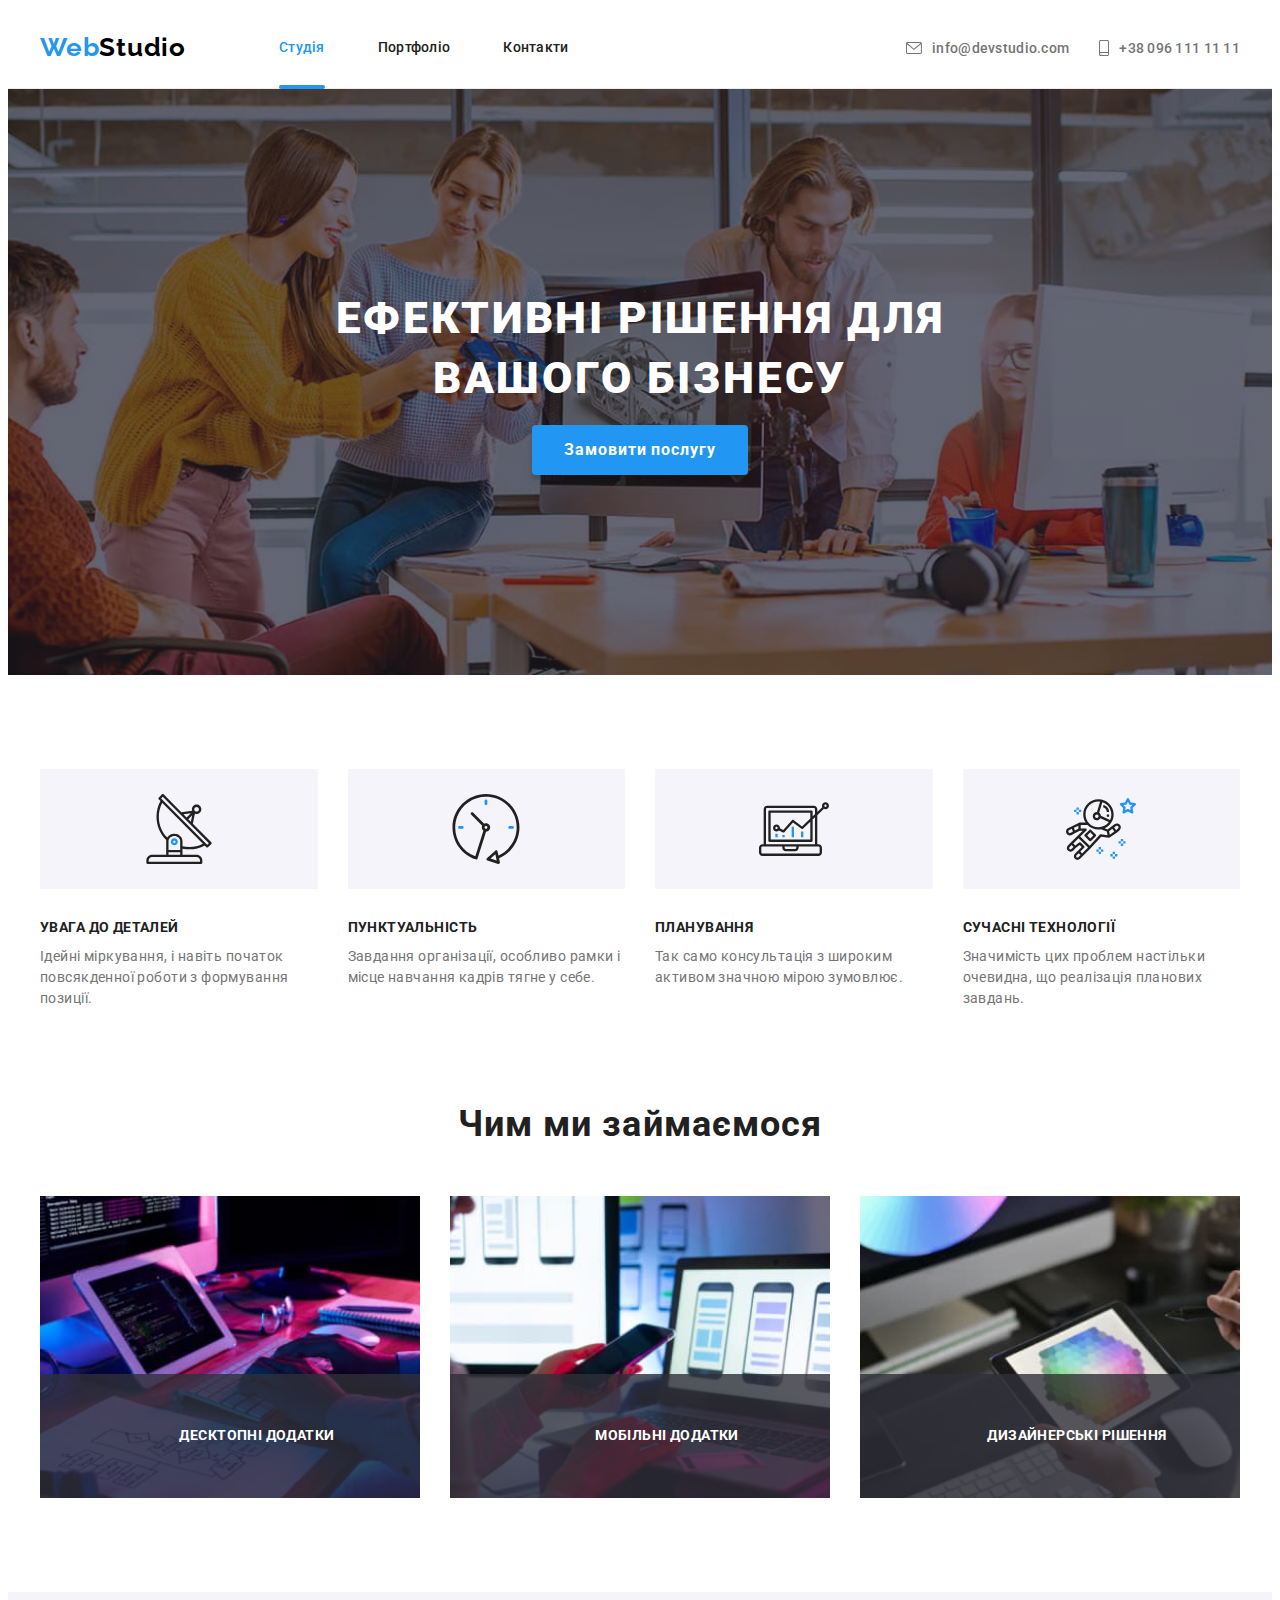
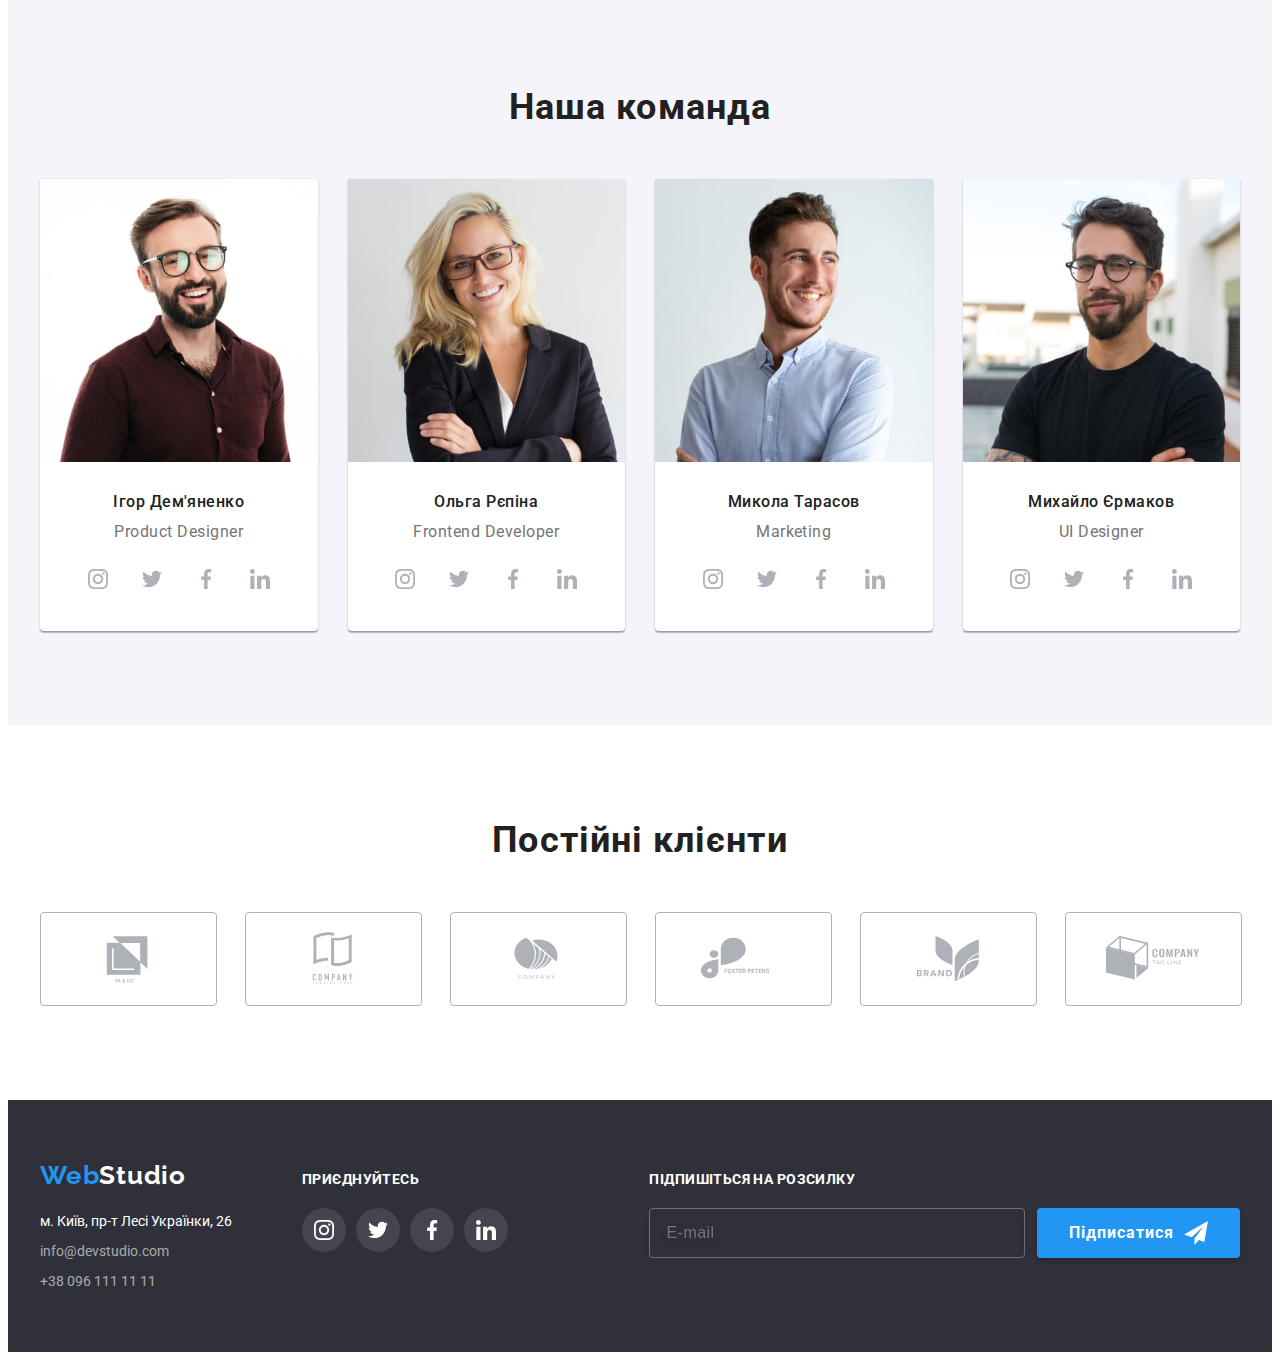
==== commit 347036d4: "add photos for mob, tab, retina" ====
--- a/index.html
+++ b/index.html
@@ -111,19 +111,28 @@
 					<h2 class="title">Чим ми займаємося</h2>
 					<ul class="grid-three">
 						<li class="grid-three__item thumb">
-							<img src="./images/box1.jpg" alt="розробляємо структуру сайту" width="370" />
+							<picture>
+								<source srcset="./images/services/services-img1.jpg 1x, ./images/services/services-img1-2x.jpg 2x" media="(max-width: 767px)" />
+							</picture>
+							<img src="./images/services/services-img1.jpg" alt="розробляємо структуру сайту" width="370" />
 							<div class="services__content">
 								<p class="services__text">Десктопні додатки</p>
 							</div>
 						</li>
 						<li class="grid-three__item thumb">
-							<img src="./images/box2.jpg" alt="робимо адаптивні сайти" width="370" />
+							<picture>
+								<source srcset="./images/services/services-img2.jpg 1x, ./images/services/services-img2-2x.jpg 2x" media="(max-width: 767px)" />
+							</picture>
+							<img src="./images/services/services-img2.jpg" alt="робимо адаптивні сайти" width="370" />
 							<div class="services__content">
 								<p class="services__text">Мобільні додатки</p>
 							</div>
 						</li>
 						<li class="grid-three__item thumb">
-							<img src="./images/box3.jpg" alt="робимо дизайн сайтів" width="370" />
+							<picture>
+								<source srcset="./images/services/services-img3.jpg 1x, ./images/services/services-img3-2x.jpg 2x" media="(max-width: 767px)" />
+							</picture>
+							<img src="./images/services/services-img3.jpg" alt="робимо дизайн сайтів" width="370" />
 							<div class="services__content">
 								<p class="services__text">Дизайнерські рішення</p>
 							</div>
@@ -137,7 +146,14 @@
 					<h2 class="title">Наша команда</h2>
 					<ul class="grid-four">
 						<li class="grid-four__item team__item">
-							<img class="team__img" src="./images/team-member1.jpg" alt="фото члена команди" width="270" />
+							<picture>
+								<source srcset="./images/team/desktop/team-img1.jpg 1x, ./images/team/desktop/team-img1-2x.jpg 2x" media="(min-width: 1200px)" />
+
+								<source srcset="./images/team/tab/team-img1-tab.jpg 1x, ./images/team/tab/team-img1-tab2x.jpg 2x" media="(min-width: 768px)" />
+
+								<source srcset="./images/team/mob/team-img1-mob.jpg 1x, ./images/team/mob/team-img1-mob2x.jpg 2x" media="(max-width: 767px)" />
+							</picture>
+							<img class="team__img" src="./images/team/mob/team-img1-mob.jpg" alt="фото члена команди" width="450" height="460" />
 							<div class="team__content">
 								<h3 class="team__title">Ігор Дем'яненко</h3>
 								<p class="team__text">Product Designer</p>
@@ -166,7 +182,14 @@
 							</div>
 						</li>
 						<li class="grid-four__item team__item">
-							<img class="team__img" src="./images/team-member2.jpg" alt="фото члена команди" width="270" />
+							<picture>
+								<source srcset="./images/team/desktop/team-img2.jpg 1x, ./images/team/desktop/team-img2-2x.jpg 2x" media="(min-width: 1200px)" />
+
+								<source srcset="./images/team/tab/team-img2-tab.jpg 1x, ./images/team/tab/team-img2-tab2x.jpg 2x" media="(min-width: 768px)" />
+
+								<source srcset="./images/team/mob/team-img2-mob.jpg 1x, ./images/team/mob/team-img2-mob2x.jpg 2x" media="(max-width: 767px)" />
+							</picture>
+							<img class="team__img" src="./images/team/mob/team-img2-mob.jpg" alt="фото члена команди" width="450" height="460" />
 							<div class="team__content">
 								<h3 class="team__title">Ольга Рєпіна</h3>
 								<p class="team__text">Frontend Developer</p>
@@ -195,7 +218,14 @@
 							</div>
 						</li>
 						<li class="grid-four__item team__item">
-							<img class="team__img" src="./images/team-member3.jpg" alt="фото члена команди" width="270" />
+							<picture>
+								<source srcset="./images/team/desktop/team-img3.jpg 1x, ./images/team/desktop/team-img3-2x.jpg 2x" media="(min-width: 1200px)" />
+
+								<source srcset="./images/team/tab/team-img3-tab.jpg 1x, ./images/team/tab/team-img3-tab2x.jpg 2x" media="(min-width: 768px)" />
+
+								<source srcset="./images/team/mob/team-img3-mob.jpg 1x, ./images/team/mob/team-img3-mob2x.jpg 2x" media="(max-width: 767px)" />
+							</picture>
+							<img class="team__img" src="./images/team/mob/team-img3-mob.jpg" alt="фото члена команди" width="450" height="460" />
 							<div class="team__content">
 								<h3 class="team__title">Микола Тарасов</h3>
 								<p class="team__text">Marketing</p>
@@ -224,7 +254,14 @@
 							</div>
 						</li>
 						<li class="grid-four__item team__item">
-							<img class="team__img" src="./images/team-member4.jpg" alt="фото члена команди" width="270" />
+							<picture>
+								<source srcset="./images/team/desktop/team-img4.jpg 1x, ./images/team/desktop/team-img4-2x.jpg 2x" media="(min-width: 1200px)" />
+
+								<source srcset="./images/team/tab/team-img4-tab.jpg 1x, ./images/team/tab/team-img4-tab2x.jpg 2x" media="(min-width: 768px)" />
+
+								<source srcset="./images/team/mob/team-img4-mob.jpg 1x, ./images/team/mob/team-img4-mob2x.jpg 2x" media="(max-width: 767px)" />
+							</picture>
+							<img class="team__img" src="./images/team/mob/team-img4-mob.jpg" alt="фото члена команди" width="450" height="460" />
 							<div class="team__content">
 								<h3 class="team__title">Михайло Єрмаков</h3>
 								<p class="team__text">UI Designer</p>
--- a/css/main.min.css
+++ b/css/main.min.css
@@ -1 +1 @@
-:root{--main-color: #212121;--inverse-color: #fff;--second-color: #757575;--icon-color: #afb1b8;--accent-color: #2196f3;--button-hover: #188ce8;--light-bg: #fff;--grey-bg: #f5f4fa;--dark-bg: #2f303a;--letter-spacing: 0.03em;--big-letter-spacing: 0.06em;--line-height-auto: 1.2}p,h1,h2,h3{margin-top:0;margin-bottom:0}a{text-decoration:none;color:currentColor}ul{margin-top:0;margin-bottom:0;padding-left:0;list-style:none}button{padding:0;font-family:inherit;cursor:pointer;border-radius:4px}img{display:block;width:100%;height:auto}svg{fill:currentColor}address{font-style:normal}input,label:not([type=checkbox]){display:block}body{font-family:"Roboto",sans-serif;color:var(--main-color);background-color:var(--light-bg)}body.modal-open{overflow:hidden}.container{width:100%;margin:0 auto;padding:0 15px}@media screen and (min-width: 480px){.container{width:480px}}@media screen and (min-width: 768px){.container{width:768px}}@media screen and (min-width: 1200px){.container{width:1200px}}.section{padding-top:60px;padding-bottom:60px}@media screen and (min-width: 1200px){.section{padding-top:94px;padding-bottom:94px}.section--no-top-padding{padding-top:0}}.section--grey-bg{background-color:var(--grey-bg)}.visually-hidden:not(:focus):not(:active),input[type=checkbox].visually-hidden,input[type=radio].visually-hidden{position:absolute;width:1px;height:1px;margin:-1px;border:0;padding:0;white-space:nowrap;-webkit-clip-path:inset(100%);clip-path:inset(100%);clip:rect(0 0 0 0);overflow:hidden}.thumb{position:relative;overflow:hidden}.footer__title,.features__title{text-transform:uppercase}.logo{display:block;font-family:"Raleway",sans-serif;font-weight:700;font-size:24px;line-height:1.17;letter-spacing:var(--letter-spacing);color:#000}@media screen and (min-width: 768px){.logo{font-size:26px;line-height:var(--line-height-auto)}}.logo__accent{color:var(--accent-color)}.logo--inverse{color:var(--inverse-color)}.primary-btn{display:flex;justify-content:center;align-items:center;margin:0 auto;padding:10px 32px;min-width:200px;font-weight:700;font-size:16px;letter-spacing:var(--big-letter-spacing);line-height:1.88;color:var(--inverse-color);background-color:var(--accent-color);border-style:none;box-shadow:0px 4px 4px rgba(0,0,0,.15);transition:background-color 250ms cubic-bezier(0.4, 0, 0.2, 1)}.primary-btn:hover,.primary-btn:focus{background-color:var(--button-hover)}.title{margin-bottom:30px;text-align:center;font-weight:700;font-size:28px;line-height:var(--line-height-auto);letter-spacing:var(--letter-spacing)}@media screen and (min-width: 1200px){.title{margin-bottom:50px;font-size:36px}}.socials{display:flex;justify-content:center;align-items:center;gap:10px}.socials__item{height:44px;width:44px}.socials__link{display:flex;justify-content:center;align-items:center;width:100%;height:100%;color:var(--icon-color);background-color:rgba(0,0,0,0);border-radius:50%;transition:background-color 250ms cubic-bezier(0.4, 0, 0.2, 1),color 250ms cubic-bezier(0.4, 0, 0.2, 1)}.socials__link--light-bg{background-color:rgba(255,255,255,.1);color:var(--inverse-color)}.socials__link:hover,.socials__link:focus{background-color:var(--button-hover);color:var(--inverse-color)}.header{border-bottom:1px solid #ececec}.header__container{display:flex;align-items:center;height:60px;width:100%}.nav__list{display:none}@media screen and (min-width: 768px){.nav__list{display:flex;gap:50px}}.contacts{display:none}@media screen and (min-width: 768px){.contacts{display:flex}}.contacts{display:flex;gap:30px;flex-wrap:wrap;margin-left:auto;align-items:center}.contacts__icon--left{margin-right:10px}.hero-section{padding-top:118px;padding-bottom:118px;margin:0 auto;max-width:1600px;background-image:linear-gradient(180deg, rgba(47, 48, 58, 0.4) 0%, rgba(47, 48, 58, 0.4) 100%),url(../images/hero-bg-img.jpg);background-color:var(--dark-bg);background-position:center;background-size:cover;background-repeat:no-repeat}@media screen and (min-width: 768px){.hero-section{padding-top:200px;padding-bottom:200px}}.hero-title{margin:0 auto;margin-bottom:30px;text-align:center;max-width:360px;font-weight:900;font-size:26px;line-height:1.62;letter-spacing:var(--big-letter-spacing);color:var(--inverse-color)}@media screen and (min-width: 1200px){.hero-title{margin-bottom:16px;max-width:696px;font-size:44px;line-height:1.36}}@media screen and (min-width: 768px){.grid-four{display:flex;gap:30px;flex-wrap:wrap}.grid-four__item{width:calc((100% - 30px)/2)}}@media screen and (min-width: 768px)and (min-width: 1200px){.grid-four__item{width:calc((100% - 90px)/4)}}.features__bg{display:flex;justify-content:center;align-items:center;height:120px;margin-bottom:30px;background-color:var(--grey-bg)}.features__title{margin-bottom:10px;font-weight:700;font-size:14px;line-height:var(--line-height-auto);letter-spacing:var(--letter-spacing)}.features__text{font-size:14px;line-height:1.5;letter-spacing:var(--letter-spacing);color:var(--second-color)}.services{display:none}@media screen and (min-width: 1200px){.services{display:block}.services__content{display:flex;justify-content:center;align-items:center;position:absolute;bottom:0;padding:27px;width:100%;height:70px;background-color:rgba(47,48,58,.8)}.services__text{margin:0;font-weight:700;font-size:14px;line-height:var(--line-height-auto);letter-spacing:var(--letter-spacing);color:var(--inverse-color)}}@media screen and (min-width: 1200px){.grid-three{display:flex;gap:30px;flex-wrap:wrap}.grid-three__item{width:calc((100% - 60px)/3)}}.grid-four{display:grid;gap:30px}@media screen and (min-width: 768px){.grid-four{display:flex;gap:30px;flex-wrap:wrap}.grid-four__item{width:calc((100% - 30px)/2)}}@media screen and (min-width: 768px)and (min-width: 1200px){.grid-four__item{width:calc((100% - 90px)/4)}}.team__item{background-color:var(--light-bg);border-radius:0 0 4px 4px;box-shadow:0px 1px 3px rgba(0,0,0,.12),0px 1px 1px rgba(0,0,0,.14),0px 2px 1px rgba(0,0,0,.2)}.team__img{width:100%}.team__content{padding:30px 0 24px}@media screen and (min-width: 1200px){.team__content{padding:30px 0}}.team__title{display:block;margin-bottom:10px;text-align:center;font-weight:500;font-size:16px;line-height:var(--line-height-auto);letter-spacing:var(--letter-spacing)}.team__text{margin-bottom:16px;text-align:center;font-size:16px;line-height:var(--line-height-auto);letter-spacing:var(--letter-spacing);color:var(--second-color)}.client-set{display:flex;gap:30px;flex-wrap:wrap}.client-set__item{width:calc((100% - 30px)/2)}@media screen and (min-width: 768px){.client-set__item{width:calc((100% - 60px)/3)}}@media screen and (min-width: 1200px){.client-set__item{width:calc((100% - 150px)/6)}}.client-set__link{display:flex;justify-content:center;align-items:center;width:100%;height:92px;color:var(--icon-color);border-radius:4px;border:1px solid var(--icon-color);transition:border 250ms cubic-bezier(0.4, 0, 0.2, 1),color 250ms cubic-bezier(0.4, 0, 0.2, 1)}.client-set__link:hover,.client-set__link:focus{border:1px solid var(--accent-color);color:var(--accent-color)}.footer{padding-top:60px;padding-bottom:60px;background-color:var(--dark-bg)}@media screen and (max-width: 1199px){.footer__wrapper{margin:0 auto;margin-bottom:60px}}@media screen and (max-width: 1199px){.footer__container{margin:0 auto;margin-bottom:60px}}@media screen and (min-width: 1200px){.footer__container{display:flex;align-items:baseline;gap:70px;max-width:1200px}}.footer__logo{margin-bottom:20px}@media screen and (max-width: 1199px){.footer__logo{display:flex;justify-content:center;align-items:center}}.footer__title{margin-bottom:20px;font-weight:700;font-size:14px;line-height:var(--line-height-auto);letter-spacing:var(--letter-spacing);color:var(--inverse-color)}@media screen and (max-width: 1199px){.footer__title{text-align:center}}.address{display:grid;justify-content:center;gap:9px}@media screen and (max-width: 1199px){.address__item{display:flex;justify-content:center;align-items:center}}.address__link{display:block;font-size:14px;line-height:1.5;color:rgba(255,255,255,.6);transition:color 250ms cubic-bezier(0.4, 0, 0.2, 1)}.address__link:hover,.address__link:focus{color:var(--accent-color)}.address__link--light{color:var(--inverse-color)}@media screen and (min-width: 1200px){.mail-form{margin-left:auto}}@media screen and (min-width: 1200px){.mail-form__wrapper{display:flex}}.primary-btn__icon--append{margin-left:10px}.mail-form__email{display:block;padding:14px 0 14px 16px;margin:0 auto;margin-bottom:20px;width:100%;font-size:16px;line-height:1.25;letter-spacing:var(--letter-spacing);color:rgba(255,255,255,.6);background-color:rgba(0,0,0,0);border:1px solid rgba(255,255,255,.3);border-radius:4px;filter:drop-shadow(0px 4px 4px rgba(0, 0, 0, 0.15));transition:outline 250ms cubic-bezier(0.4, 0, 0.2, 1)}.mail-form__email:focus{outline:1px solid var(--accent-color)}.mail-form__email::-moz-placeholder{-moz-transition:color 250ms cubic-bezier(0.4, 0, 0.2, 1);transition:color 250ms cubic-bezier(0.4, 0, 0.2, 1)}.mail-form__email:-ms-input-placeholder{-ms-transition:color 250ms cubic-bezier(0.4, 0, 0.2, 1);transition:color 250ms cubic-bezier(0.4, 0, 0.2, 1)}.mail-form__email::placeholder{transition:color 250ms cubic-bezier(0.4, 0, 0.2, 1)}.mail-form__email:focus::-moz-placeholder{color:var(--accent-color)}.mail-form__email:focus:-ms-input-placeholder{color:var(--accent-color)}.mail-form__email:focus::placeholder{color:var(--accent-color)}@media screen and (min-width: 480px){.mail-form__email{width:450px}}@media screen and (min-width: 1200px){.mail-form__email{margin-right:12px;margin-bottom:0;width:358px}}.backdrop{position:fixed;top:0;left:0;bottom:0;right:0;background-color:rgba(0,0,0,.2);opacity:1;overflow-y:scroll;transition:opacity 250ms cubic-bezier(0.4, 0, 0.2, 1)}.is-hidden{opacity:0;pointer-events:none}.is-hidden .modal{transform:translate(-50%, -50%) scale(1.1)}.modal{position:absolute;top:50%;left:50%;transform:translate(-50%, -50%) scale(1);padding:40px;width:calc((100% - 30px)/1);max-width:450px;height:auto;background-color:var(--light-bg);box-shadow:0px 1px 3px rgba(0,0,0,.12),0px 1px 1px rgba(0,0,0,.14),0px 2px 1px rgba(0,0,0,.2);border-radius:4px;transition:transform 250ms cubic-bezier(0.4, 0, 0.2, 1)}@media screen and (min-width: 1200px){.modal{min-width:528px;min-height:581px}}.btn-close{display:flex;justify-content:center;align-items:center;position:absolute;top:8px;right:8px;width:30px;height:30px;background-color:var(--light-bg);border:1px solid rgba(0,0,0,.1);border-radius:50%}.btn-close:hover,.btn-close:focus{color:var(--accent-color)}.modal-form{margin:0 auto;color:var(--main-color)}.modal-form__title{margin-bottom:12px;text-align:center;font-weight:700;font-size:20px;line-height:1.15;letter-spacing:var(--letter-spacing)}.modal-form__comment{margin-bottom:20px}.input-wrap{position:relative}.form-field{margin-bottom:10px}.form-field__label{margin-bottom:4px;font-size:12px;line-height:1.17;letter-spacing:.01em;color:var(--second-color);transition:color 250ms cubic-bezier(0.4, 0, 0.2, 1)}.form-field__input{padding-left:42px;width:100%;height:40px;border:1px solid rgba(33,33,33,.2);border-radius:4px;outline:1px solid rgba(0,0,0,0);outline-offset:-1px;transition:outline 250ms cubic-bezier(0.4, 0, 0.2, 1)}.form-field__input:focus{outline:1px solid var(--accent-color)}.form-field__icon{position:absolute;bottom:50%;left:12px;transform:translateY(50%);transition:fill 250ms cubic-bezier(0.4, 0, 0.2, 1)}.form-field:focus-within .form-field__icon{fill:var(--accent-color)}.form-field__input--large:focus::-moz-placeholder{color:var(--accent-color)}.form-field__input--large:focus:-ms-input-placeholder{color:var(--accent-color)}.form-field:focus .form-field__input,.form-field:focus-within .form-field__label,.form-field__input--large:focus::placeholder{color:var(--accent-color)}.form-field__input--large{padding:12px 16px;height:120px;resize:none;color:var(--second-color)}.form-field__input--large::-moz-placeholder{font-family:inherit;font-size:12px;line-height:1.17;letter-spacing:.01em;-moz-transition:color 250ms cubic-bezier(0.4, 0, 0.2, 1);transition:color 250ms cubic-bezier(0.4, 0, 0.2, 1)}.form-field__input--large:-ms-input-placeholder{font-family:inherit;font-size:12px;line-height:1.17;letter-spacing:.01em;-ms-transition:color 250ms cubic-bezier(0.4, 0, 0.2, 1);transition:color 250ms cubic-bezier(0.4, 0, 0.2, 1)}.form-field__input--large::placeholder{font-family:inherit;font-size:12px;line-height:1.17;letter-spacing:.01em;transition:color 250ms cubic-bezier(0.4, 0, 0.2, 1)}.checkbox{display:flex;justify-content:center;align-items:center;margin-bottom:30px}.checkbox__label{font-size:12px;line-height:1.71;letter-spacing:var(--letter-spacing)}@media screen and (min-width: 1200px){.checkbox__label{font-size:14px}}.checkbox__input{margin-right:7px;min-width:16px;height:15px;border:2px solid var(--main-color);border-radius:2px;background-color:var(--light-bg);background-position:center;background-repeat:no-repeat;background-size:0;transition:background-size 100ms cubic-bezier(0.4, 0, 0.2, 1),background-color 100ms cubic-bezier(0.4, 0, 0.2, 1),border 100ms cubic-bezier(0.4, 0, 0.2, 1);background-image:url("data:image/svg+xml,%3Csvg xmlns='http://www.w3.org/2000/svg' id='checked' viewBox='0 0 13 10'%3E%3Cpath d='M1.95703 4.75166L1.88825 4.68604L1.81923 4.75141L0.93123 5.59258L0.854858 5.66492L0.930974 5.73753L4.42671 9.07236L4.49574 9.1382L4.56476 9.07236L12.069 1.91352L12.1449 1.84116L12.069 1.76881L11.1873 0.927644L11.1183 0.861826L11.0493 0.927611L4.49577 7.17353L1.95703 4.75166Z' fill='%23fff'%3E%3C/path%3E%3C/svg%3E");-moz-appearance:none;-webkit-appearance:none;appearance:none}.checkbox__input:checked{background-color:var(--accent-color);background-size:100%;border:1px solid rgba(0,0,0,0)}.checkbox__link{margin-left:2px;color:var(--accent-color);-webkit-text-decoration-line:underline;text-decoration-line:underline;-webkit-text-decoration-skip-ink:none;text-decoration-skip-ink:none}@media screen and (max-width: 767px){.menu-btn{margin-left:auto;background-color:rgba(0,0,0,0);border:none;transform:rotateX(0);transition:transform 250ms cubic-bezier(0.4, 0, 0.2, 1),color 250ms cubic-bezier(0.4, 0, 0.2, 1)}.menu-btn:hover,.menu-btn:focus{color:var(--accent-color);transform:rotateX(90deg)}.menu{padding-left:40px;position:fixed;top:0;left:0;right:0;bottom:0;background-color:var(--light-bg);display:flex;flex-direction:column;justify-content:space-between;opacity:1;transition:opacity 250ms cubic-bezier(0.4, 0, 0.2, 1)}.menu-btn:hover .menu,.menu-btn:focus .menu{opacity:0}.menu.is-hidden{opacity:0;pointer-events:none}.menu__btn-close{position:absolute;top:10px;right:15px;background-color:rgba(0,0,0,0);border:none;transform:rotate(0);transition:transform 250ms cubic-bezier(0.4, 0, 0.2, 1),color 250ms cubic-bezier(0.4, 0, 0.2, 1)}.menu__btn-close:hover,.menu__btn-close:focus{color:var(--accent-color);transform:rotate(-45deg)}.menu-nav__list{margin-top:48px;display:flex;flex-direction:column;gap:32px}.menu-nav__link{font-weight:500;font-size:40px;line-height:var(--line-height-auto);letter-spacing:.02em;transition:color 250ms cubic-bezier(0.4, 0, 0.2, 1)}.menu-nav__link--active,.menu-nav__link:hover,.menu-nav__link:focus{color:var(--accent-color)}.menu-contacts{display:flex;flex-direction:column;gap:32px;margin-bottom:64px}.menu-contacts__tel{margin-bottom:32px;font-weight:500;font-size:34px;line-height:var(--line-height-auto);letter-spacing:.02em;color:var(--accent-color)}.menu-contacts__email{margin-bottom:64px;font-weight:500;font-size:24px;line-height:28px;letter-spacing:.02em;color:var(--second-color)}.menu-socials{display:flex;gap:20px;flex-wrap:wrap;margin-bottom:48px}.menu-socials__link{font-weight:500;font-size:18px;line-height:1.22;letter-spacing:.02em;color:var(--accent-color)}}@media screen and (min-width: 768px){.menu-btn{display:none}}/*# sourceMappingURL=main.min.css.map */+:root{--main-color: #212121;--inverse-color: #fff;--second-color: #757575;--icon-color: #afb1b8;--accent-color: #2196f3;--button-hover: #188ce8;--light-bg: #fff;--grey-bg: #f5f4fa;--dark-bg: #2f303a;--letter-spacing: 0.03em;--big-letter-spacing: 0.06em;--line-height-auto: 1.2;--hero-gradient: linear-gradient(180deg, rgba(47, 48, 58, 0.4) 0%, rgba(47, 48, 58, 0.4) 100%)}p,h1,h2,h3{margin-top:0;margin-bottom:0}a{text-decoration:none;color:currentColor}ul{margin-top:0;margin-bottom:0;padding-left:0;list-style:none}button{padding:0;font-family:inherit;cursor:pointer;border-radius:4px}img{display:block;width:100%;height:auto}svg{fill:currentColor}address{font-style:normal}input,label:not([type=checkbox]){display:block}body{font-family:"Roboto",sans-serif;color:var(--main-color);background-color:var(--light-bg)}body.modal-open{overflow:hidden}.container{width:100%;margin:0 auto;padding:0 15px}@media screen and (min-width: 480px){.container{width:480px}}@media screen and (min-width: 768px){.container{width:768px}}@media screen and (min-width: 1200px){.container{width:1200px}}.section{padding-top:60px;padding-bottom:60px}@media screen and (min-width: 1200px){.section{padding-top:94px;padding-bottom:94px}.section--no-top-padding{padding-top:0}}.section--grey-bg{background-color:var(--grey-bg)}.visually-hidden:not(:focus):not(:active),input[type=checkbox].visually-hidden,input[type=radio].visually-hidden{position:absolute;width:1px;height:1px;margin:-1px;border:0;padding:0;white-space:nowrap;-webkit-clip-path:inset(100%);clip-path:inset(100%);clip:rect(0 0 0 0);overflow:hidden}.thumb{position:relative;overflow:hidden}.footer__title,.services__text,.features__title,.hero-section{text-transform:uppercase}.logo{display:block;font-family:"Raleway",sans-serif;font-weight:700;font-size:24px;line-height:1.17;letter-spacing:var(--letter-spacing);color:#000}@media screen and (min-width: 768px){.logo{font-size:26px;line-height:var(--line-height-auto)}}.logo__accent{color:var(--accent-color)}.logo--inverse{color:var(--inverse-color)}.primary-btn{display:flex;justify-content:center;align-items:center;margin:0 auto;padding:10px 32px;min-width:200px;font-weight:700;font-size:16px;letter-spacing:var(--big-letter-spacing);line-height:1.88;color:var(--inverse-color);background-color:var(--accent-color);border-style:none;box-shadow:0px 4px 4px rgba(0,0,0,.15);transition:background-color 250ms cubic-bezier(0.4, 0, 0.2, 1)}.primary-btn:hover,.primary-btn:focus{background-color:var(--button-hover)}.title{margin-bottom:30px;text-align:center;font-weight:700;font-size:28px;line-height:var(--line-height-auto);letter-spacing:var(--letter-spacing)}@media screen and (min-width: 1200px){.title{margin-bottom:50px;font-size:36px}}.socials{display:flex;justify-content:center;align-items:center;gap:10px}.socials__item{height:44px;width:44px}.socials__link{display:flex;justify-content:center;align-items:center;width:100%;height:100%;color:var(--icon-color);background-color:rgba(0,0,0,0);border-radius:50%;transition:background-color 250ms cubic-bezier(0.4, 0, 0.2, 1),color 250ms cubic-bezier(0.4, 0, 0.2, 1)}.socials__link--light-bg{background-color:rgba(255,255,255,.1);color:var(--inverse-color)}.socials__link:hover,.socials__link:focus{background-color:var(--button-hover);color:var(--inverse-color)}.header{border-bottom:1px solid #ececec}.header__container{display:flex;align-items:center;height:60px}@media screen and (min-width: 768px){.header__container{height:80px}}.nav__list{display:none}@media screen and (min-width: 768px){.nav__list{display:flex;gap:50px}}@media screen and (min-width: 1200px){.nav__list{gap:53px}}.nav{display:flex;align-items:center}.nav__logo{margin-right:87px;padding-top:26px;padding-bottom:26px}@media screen and (min-width: 1200px){.nav__logo{margin-right:93px;padding-top:24px;padding-bottom:24px}}@media screen and (min-width: 768px){.nav__item{display:flex;align-items:center}.nav__link{position:relative;padding:32px 0;font-weight:500;font-size:14px;line-height:1.14;letter-spacing:.02em;color:currentColor;transition:color 250ms cubic-bezier(0.4, 0, 0.2, 1)}.nav__link:hover,.nav__link:focus{color:var(--accent-color)}.nav__link::after{content:"";position:absolute;bottom:-1px;display:block;width:100%;height:4px;background-color:var(--accent-color);border-radius:2px;transform:scaleX(0);transition:transform 250ms cubic-bezier(0.4, 0, 0.2, 1)}.nav__link:hover::after,.nav__link:focus::after{transform:scaleX(1)}.nav__link--active{color:var(--accent-color)}.nav__link--active::after{transform:scaleX(1)}.nav__link--active:hover::after,.nav__link--active:focus::after{-webkit-animation:250ms scale 1 normal cubic-bezier(0.4, 0, 0.2, 1);animation:250ms scale 1 normal cubic-bezier(0.4, 0, 0.2, 1)}@-webkit-keyframes scale{0%{transform:scaleX(0)}100%{transform:scaleX(1)}}@keyframes scale{0%{transform:scaleX(0)}100%{transform:scaleX(1)}}}.contacts{display:none}@media screen and (min-width: 768px){.contacts{display:grid;gap:10px;margin-left:auto}}@media screen and (min-width: 768px)and (min-width: 1200px){.contacts{display:flex;gap:30px;flex-wrap:wrap}}@media screen and (min-width: 768px){.contacts__link{display:inline-flex;align-items:center;font-weight:500;font-size:12px;line-height:var(--line-height-auto);letter-spacing:.02em;color:var(--second-color);transition:color 250ms cubic-bezier(0.4, 0, 0.2, 1)}}@media screen and (min-width: 768px)and (min-width: 1200px){.contacts__link{padding:32px 0;font-size:14px}}@media screen and (min-width: 768px){.contacts__link:hover,.contacts__link:focus{color:var(--accent-color)}}@media screen and (min-width: 768px){.contacts__icon--left{margin-right:8px}}@media screen and (min-width: 768px)and (min-width: 1200px){.contacts__icon--left{margin-right:10px}}.hero-section{padding-top:118px;padding-bottom:118px;margin:0 auto;max-width:1600px;background-image:var(--hero-gradient),url(../images/hero/mob/hero-bg-img-mob.jpg);background-color:var(--dark-bg);background-position:center;background-size:cover;background-repeat:no-repeat}@media(min-device-pixel-ratio: 2),(-webkit-min-device-pixel-ratio: 2),(min-resolution: 192dpi),(min-resolution: 2dppx){.hero-section{background-image:var(--hero-gradient),url(../images/hero/mob/hero-bg-img-mob2x.jpg)}}@media screen and (min-width: 768px){.hero-section{padding-top:200px;padding-bottom:200px;background-image:var(--hero-gradient),url(../images/hero/tab/hero-bg-img-tab.jpg)}}@media screen and (min-width: 768px)and (min-device-pixel-ratio: 2),screen and (min-width: 768px)and (-webkit-min-device-pixel-ratio: 2),screen and (min-width: 768px)and (min-resolution: 192dpi),screen and (min-width: 768px)and (min-resolution: 2dppx){.hero-section{background-image:var(--hero-gradient),url(../images/hero/tab/hero-bg-img-tab2x.jpg)}}@media screen and (min-width: 1200px){.hero-section{background-image:var(--hero-gradient),url(../images/hero/desktop/hero-bg-img.jpg)}}@media screen and (min-width: 1200px)and (min-device-pixel-ratio: 2),screen and (min-width: 1200px)and (-webkit-min-device-pixel-ratio: 2),screen and (min-width: 1200px)and (min-resolution: 192dpi),screen and (min-width: 1200px)and (min-resolution: 2dppx){.hero-section{background-image:var(--hero-gradient),url(../images/hero/desktop/hero-bg-img2x.jpg)}}.hero-title{margin:0 auto;margin-bottom:30px;text-align:center;max-width:360px;font-weight:900;font-size:26px;line-height:1.62;letter-spacing:var(--big-letter-spacing);color:var(--inverse-color)}@media screen and (min-width: 1200px){.hero-title{margin-bottom:16px;max-width:696px;font-size:44px;line-height:1.36}}@media screen and (min-width: 768px){.grid-four{display:flex;gap:30px;flex-wrap:wrap}.grid-four__item{width:calc((100% - 30px)/2)}}@media screen and (min-width: 768px)and (min-width: 1200px){.grid-four__item{width:calc((100% - 90px)/4)}}.features__bg{display:flex;justify-content:center;align-items:center;height:120px;margin-bottom:30px;background-color:var(--grey-bg)}.features__title{margin-bottom:10px;font-weight:700;font-size:14px;line-height:var(--line-height-auto);letter-spacing:var(--letter-spacing)}.features__text{font-size:14px;line-height:1.5;letter-spacing:var(--letter-spacing);color:var(--second-color)}.services{display:none}@media screen and (min-width: 1200px){.services{display:block}.services__content{display:flex;justify-content:center;align-items:center;position:absolute;bottom:0;padding:27px;width:100%;height:70px;background-color:rgba(47,48,58,.8)}.services__text{margin:0;font-weight:700;font-size:14px;line-height:var(--line-height-auto);letter-spacing:var(--letter-spacing);color:var(--inverse-color)}}@media screen and (min-width: 1200px){.grid-three{display:flex;gap:30px;flex-wrap:wrap}.grid-three__item{width:calc((100% - 60px)/3)}}.grid-four{display:grid;gap:30px}@media screen and (min-width: 768px){.grid-four{display:flex;gap:30px;flex-wrap:wrap}.grid-four__item{width:calc((100% - 30px)/2)}}@media screen and (min-width: 768px)and (min-width: 1200px){.grid-four__item{width:calc((100% - 90px)/4)}}.team__item{background-color:var(--light-bg);border-radius:0 0 4px 4px;box-shadow:0px 1px 3px rgba(0,0,0,.12),0px 1px 1px rgba(0,0,0,.14),0px 2px 1px rgba(0,0,0,.2)}.team__img{width:100%}.team__content{padding:30px 0 24px}@media screen and (min-width: 1200px){.team__content{padding:30px 0}}.team__title{display:block;margin-bottom:10px;text-align:center;font-weight:500;font-size:16px;line-height:var(--line-height-auto);letter-spacing:var(--letter-spacing)}.team__text{margin-bottom:16px;text-align:center;font-size:16px;line-height:var(--line-height-auto);letter-spacing:var(--letter-spacing);color:var(--second-color)}.client-set{display:flex;gap:30px;flex-wrap:wrap}.client-set__item{width:calc((100% - 30px)/2)}@media screen and (min-width: 768px){.client-set__item{width:calc((100% - 60px)/3)}}@media screen and (min-width: 1200px){.client-set__item{width:calc((100% - 150px)/6)}}.client-set__link{display:flex;justify-content:center;align-items:center;width:100%;height:92px;color:var(--icon-color);border-radius:4px;border:1px solid var(--icon-color);transition:border 250ms cubic-bezier(0.4, 0, 0.2, 1),color 250ms cubic-bezier(0.4, 0, 0.2, 1)}.client-set__link:hover,.client-set__link:focus{border:1px solid var(--accent-color);color:var(--accent-color)}.footer{padding-top:60px;padding-bottom:60px;background-color:var(--dark-bg)}@media screen and (max-width: 1199px){.footer__wrapper{margin:0 auto;margin-bottom:60px}}@media screen and (max-width: 1199px){.footer__container{margin:0 auto;margin-bottom:60px}}@media screen and (min-width: 1200px){.footer__container{display:flex;align-items:baseline;gap:70px;max-width:1200px}}.footer__logo{margin-bottom:20px}@media screen and (max-width: 1199px){.footer__logo{display:flex;justify-content:center;align-items:center}}.footer__title{margin-bottom:20px;font-weight:700;font-size:14px;line-height:var(--line-height-auto);letter-spacing:var(--letter-spacing);color:var(--inverse-color)}@media screen and (max-width: 1199px){.footer__title{text-align:center}}.address{display:grid;justify-content:center;gap:9px}@media screen and (max-width: 1199px){.address__item{display:flex;justify-content:center;align-items:center}}.address__link{display:block;font-size:14px;line-height:1.5;color:rgba(255,255,255,.6);transition:color 250ms cubic-bezier(0.4, 0, 0.2, 1)}.address__link:hover,.address__link:focus{color:var(--accent-color)}.address__link--light{color:var(--inverse-color)}@media screen and (min-width: 1200px){.mail-form{margin-left:auto}}@media screen and (min-width: 1200px){.mail-form__wrapper{display:flex}}.primary-btn__icon--append{margin-left:10px}.mail-form__email{display:block;padding:14px 0 14px 16px;margin:0 auto;margin-bottom:20px;width:100%;font-size:16px;line-height:1.25;letter-spacing:var(--letter-spacing);color:rgba(255,255,255,.6);background-color:rgba(0,0,0,0);border:1px solid rgba(255,255,255,.3);border-radius:4px;filter:drop-shadow(0px 4px 4px rgba(0, 0, 0, 0.15));transition:outline 250ms cubic-bezier(0.4, 0, 0.2, 1)}.mail-form__email:focus{outline:1px solid var(--accent-color)}.mail-form__email::-moz-placeholder{-moz-transition:color 250ms cubic-bezier(0.4, 0, 0.2, 1);transition:color 250ms cubic-bezier(0.4, 0, 0.2, 1)}.mail-form__email:-ms-input-placeholder{-ms-transition:color 250ms cubic-bezier(0.4, 0, 0.2, 1);transition:color 250ms cubic-bezier(0.4, 0, 0.2, 1)}.mail-form__email::placeholder{transition:color 250ms cubic-bezier(0.4, 0, 0.2, 1)}.mail-form__email:focus::-moz-placeholder{color:var(--accent-color)}.mail-form__email:focus:-ms-input-placeholder{color:var(--accent-color)}.mail-form__email:focus::placeholder{color:var(--accent-color)}@media screen and (min-width: 480px){.mail-form__email{width:450px}}@media screen and (min-width: 1200px){.mail-form__email{margin-right:12px;margin-bottom:0;width:358px}}.backdrop{position:fixed;top:0;left:0;bottom:0;right:0;background-color:rgba(0,0,0,.2);opacity:1;overflow-y:scroll;transition:opacity 250ms cubic-bezier(0.4, 0, 0.2, 1)}.is-hidden{opacity:0;pointer-events:none}.is-hidden .modal{transform:translate(-50%, -50%) scale(1.1)}.modal{position:absolute;top:50%;left:50%;transform:translate(-50%, -50%) scale(1);padding:40px;width:calc((100% - 30px)/1);max-width:450px;height:auto;background-color:var(--light-bg);box-shadow:0px 1px 3px rgba(0,0,0,.12),0px 1px 1px rgba(0,0,0,.14),0px 2px 1px rgba(0,0,0,.2);border-radius:4px;transition:transform 250ms cubic-bezier(0.4, 0, 0.2, 1)}@media screen and (min-width: 1200px){.modal{min-width:528px;min-height:581px}}.btn-close{display:flex;justify-content:center;align-items:center;position:absolute;top:8px;right:8px;width:30px;height:30px;background-color:var(--light-bg);border:1px solid rgba(0,0,0,.1);border-radius:50%}.btn-close:hover,.btn-close:focus{color:var(--accent-color)}.modal-form{margin:0 auto;color:var(--main-color)}.modal-form__title{margin-bottom:12px;text-align:center;font-weight:700;font-size:20px;line-height:1.15;letter-spacing:var(--letter-spacing)}.modal-form__comment{margin-bottom:20px}.input-wrap{position:relative}.form-field{margin-bottom:10px}.form-field__label{margin-bottom:4px;font-size:12px;line-height:1.17;letter-spacing:.01em;color:var(--second-color);transition:color 250ms cubic-bezier(0.4, 0, 0.2, 1)}.form-field__input{padding-left:42px;width:100%;height:40px;border:1px solid rgba(33,33,33,.2);border-radius:4px;outline:1px solid rgba(0,0,0,0);outline-offset:-1px;transition:outline 250ms cubic-bezier(0.4, 0, 0.2, 1)}.form-field__input:focus{outline:1px solid var(--accent-color)}.form-field__icon{position:absolute;bottom:50%;left:12px;transform:translateY(50%);transition:fill 250ms cubic-bezier(0.4, 0, 0.2, 1)}.form-field:focus-within .form-field__icon{fill:var(--accent-color)}.form-field__input--large:focus::-moz-placeholder{color:var(--accent-color)}.form-field__input--large:focus:-ms-input-placeholder{color:var(--accent-color)}.form-field:focus .form-field__input,.form-field:focus-within .form-field__label,.form-field__input--large:focus::placeholder{color:var(--accent-color)}.form-field__input--large{padding:12px 16px;height:120px;resize:none;color:var(--second-color)}.form-field__input--large::-moz-placeholder{font-family:inherit;font-size:12px;line-height:1.17;letter-spacing:.01em;-moz-transition:color 250ms cubic-bezier(0.4, 0, 0.2, 1);transition:color 250ms cubic-bezier(0.4, 0, 0.2, 1)}.form-field__input--large:-ms-input-placeholder{font-family:inherit;font-size:12px;line-height:1.17;letter-spacing:.01em;-ms-transition:color 250ms cubic-bezier(0.4, 0, 0.2, 1);transition:color 250ms cubic-bezier(0.4, 0, 0.2, 1)}.form-field__input--large::placeholder{font-family:inherit;font-size:12px;line-height:1.17;letter-spacing:.01em;transition:color 250ms cubic-bezier(0.4, 0, 0.2, 1)}.checkbox{display:flex;justify-content:center;align-items:center;margin-bottom:30px}.checkbox__label{font-size:12px;line-height:1.71;letter-spacing:var(--letter-spacing)}@media screen and (min-width: 1200px){.checkbox__label{font-size:14px}}.checkbox__input{margin-right:7px;min-width:16px;height:15px;border:2px solid var(--main-color);border-radius:2px;background-color:var(--light-bg);background-position:center;background-repeat:no-repeat;background-size:0;transition:background-size 100ms cubic-bezier(0.4, 0, 0.2, 1),background-color 100ms cubic-bezier(0.4, 0, 0.2, 1),border 100ms cubic-bezier(0.4, 0, 0.2, 1);background-image:url("data:image/svg+xml,%3Csvg xmlns='http://www.w3.org/2000/svg' id='checked' viewBox='0 0 13 10'%3E%3Cpath d='M1.95703 4.75166L1.88825 4.68604L1.81923 4.75141L0.93123 5.59258L0.854858 5.66492L0.930974 5.73753L4.42671 9.07236L4.49574 9.1382L4.56476 9.07236L12.069 1.91352L12.1449 1.84116L12.069 1.76881L11.1873 0.927644L11.1183 0.861826L11.0493 0.927611L4.49577 7.17353L1.95703 4.75166Z' fill='%23fff'%3E%3C/path%3E%3C/svg%3E");-moz-appearance:none;-webkit-appearance:none;appearance:none}.checkbox__input:checked{background-color:var(--accent-color);background-size:100%;border:1px solid rgba(0,0,0,0)}.checkbox__link{margin-left:2px;color:var(--accent-color);-webkit-text-decoration-line:underline;text-decoration-line:underline;-webkit-text-decoration-skip-ink:none;text-decoration-skip-ink:none}.menu,.menu-btn{display:none}@media screen and (max-width: 767px){.menu-btn{display:block;margin-left:auto;background-color:rgba(0,0,0,0);border:none;transform:rotateX(0);transition:transform 250ms cubic-bezier(0.4, 0, 0.2, 1),color 250ms cubic-bezier(0.4, 0, 0.2, 1)}.menu-btn:hover,.menu-btn:focus{color:var(--accent-color);transform:rotateX(90deg)}.menu{padding-left:40px;position:fixed;top:0;left:0;right:0;bottom:0;background-color:var(--light-bg);display:flex;flex-direction:column;justify-content:space-between;opacity:1;transition:opacity 250ms cubic-bezier(0.4, 0, 0.2, 1)}.menu-btn:hover .menu,.menu-btn:focus .menu{opacity:0}.menu.is-hidden{opacity:0;pointer-events:none}.menu__btn-close{position:absolute;top:10px;right:15px;background-color:rgba(0,0,0,0);border:none;transform:rotate(0);transition:transform 250ms cubic-bezier(0.4, 0, 0.2, 1),color 250ms cubic-bezier(0.4, 0, 0.2, 1)}.menu__btn-close:hover,.menu__btn-close:focus{color:var(--accent-color);transform:rotate(-45deg)}.menu-nav__list{margin-top:48px;display:flex;flex-direction:column;gap:32px}.menu-nav__link{font-weight:500;font-size:40px;line-height:var(--line-height-auto);letter-spacing:.02em;transition:color 250ms cubic-bezier(0.4, 0, 0.2, 1)}.menu-nav__link--active,.menu-nav__link:hover,.menu-nav__link:focus{color:var(--accent-color)}.menu-contacts{display:flex;flex-direction:column;gap:32px;margin-bottom:64px}.menu-contacts__tel{margin-bottom:32px;font-weight:500;font-size:34px;line-height:var(--line-height-auto);letter-spacing:.02em;color:var(--accent-color)}.menu-contacts__email{margin-bottom:64px;font-weight:500;font-size:24px;line-height:28px;letter-spacing:.02em;color:var(--second-color)}.menu-socials{display:flex;gap:20px;flex-wrap:wrap;margin-bottom:48px}.menu-socials__link{font-weight:500;font-size:18px;line-height:1.22;letter-spacing:.02em;color:var(--accent-color)}}/*# sourceMappingURL=main.min.css.map */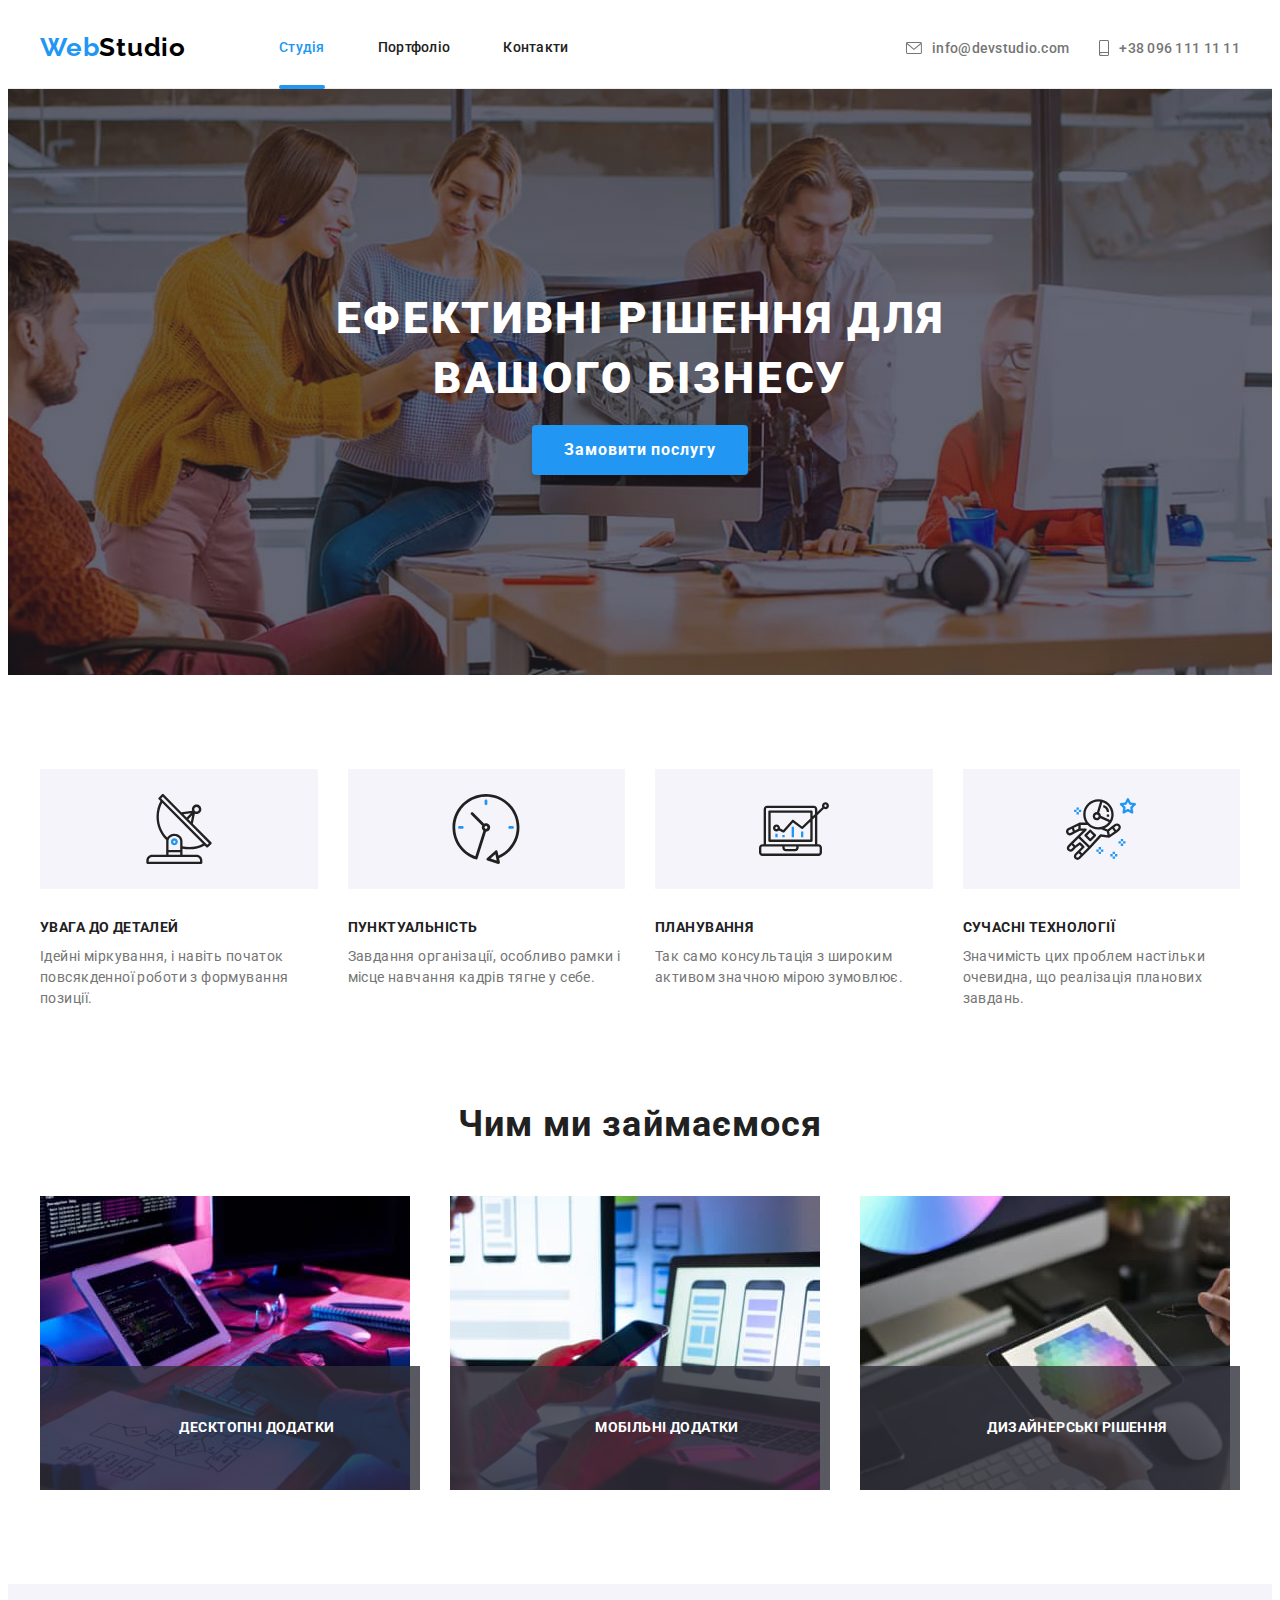
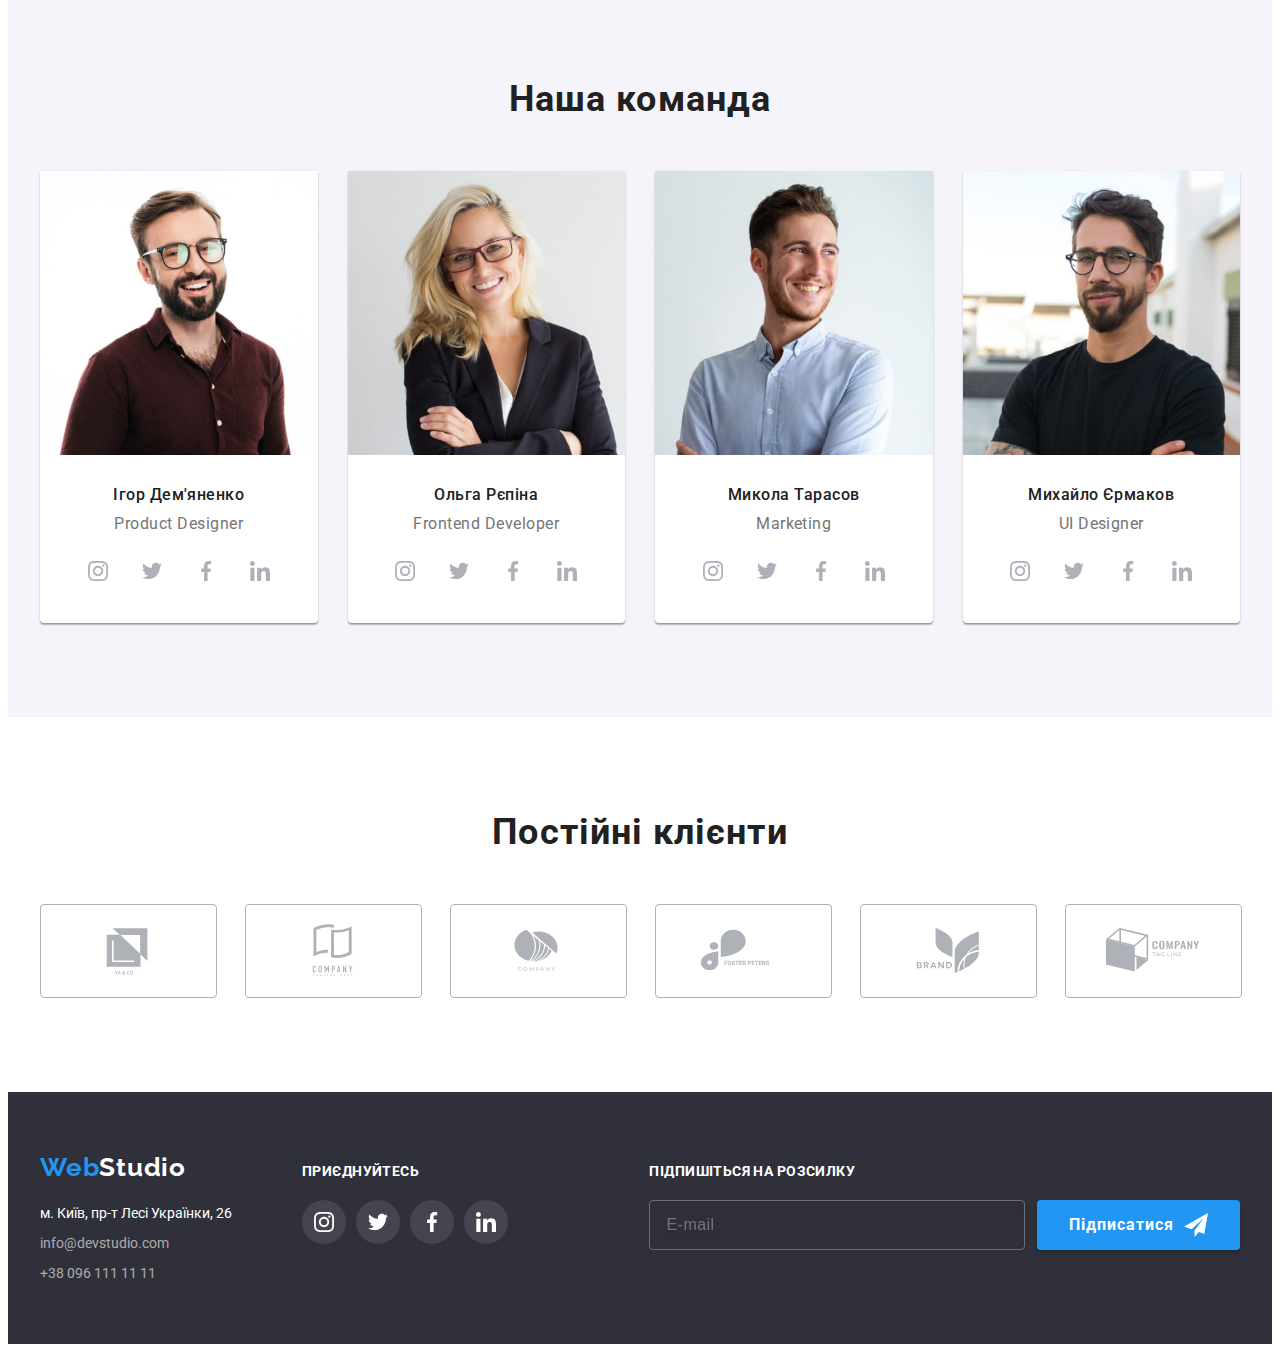
==== commit dec990dd: "All done:)" ====
--- a/index.html
+++ b/index.html
@@ -334,48 +334,50 @@
 		<!-- C: FOOTER -->
 		<footer class="footer">
 			<div class="container footer__container">
-				<div class="footer__wrapper">
-					<a href="./index.html" class="logo footer__logo logo--inverse"><span class="logo__accent">Web</span>Studio</a>
-					<address>
-						<ul class="address">
-							<li class="address__item">
-								<a href="" class="address__link address__link--light" target="_blank" rel="noopener noreffer nofollow">
-									м. Київ, пр-т Лесі Українки, 26
+				<div class="footer__tab-wrapper">
+					<div class="footer__wrapper">
+						<a href="./index.html" class="logo footer__logo logo--inverse"><span class="logo__accent">Web</span>Studio</a>
+						<address>
+							<ul class="address">
+								<li class="address__item">
+									<a href="" class="address__link address__link--light" target="_blank" rel="noopener noreffer nofollow">
+										м. Київ, пр-т Лесі Українки, 26
+									</a>
+								</li>
+								<li class="address__item">
+									<a href="mailto:info@devstudio.com" class="address__link"> info@devstudio.com </a>
+								</li>
+								<li class="address__item">
+									<a href="tel:+380961111111" class="address__link"> +38 096 111 11 11 </a>
+								</li>
+							</ul>
+						</address>
+					</div>
+					<div class="footer__wrapper">
+						<p class="footer__title">Приєднуйтесь</p>
+						<ul class="socials">
+							<li class="socials__item">
+								<a class="socials__link socials__link--light-bg" href="" aria-label="instagram">
+									<svg class="footer__icon" width="20" height="20"><use href="./images/icons.svg#instagram1"></use></svg>
 								</a>
 							</li>
-							<li class="address__item">
-								<a href="mailto:info@devstudio.com" class="address__link"> info@devstudio.com </a>
+							<li class="socials__item">
+								<a class="socials__link socials__link--light-bg" href="" aria-label="twitter">
+									<svg class="footer__icon" width="20" height="20"><use href="./images/icons.svg#twitter2"></use></svg>
+								</a>
 							</li>
-							<li class="address__item">
-								<a href="tel:+380961111111" class="address__link"> +38 096 111 11 11 </a>
+							<li class="socials__item">
+								<a class="socials__link socials__link--light-bg" href="" aria-label="facebook">
+									<svg class="footer__icon" width="20" height="20"><use href="./images/icons.svg#facebook3"></use></svg>
+								</a>
+							</li>
+							<li class="socials__item">
+								<a class="socials__link socials__link--light-bg" href="" aria-label="linkedin">
+									<svg class="footer__icon" width="20" height="20"><use href="./images/icons.svg#linkedin4"></use></svg>
+								</a>
 							</li>
 						</ul>
-					</address>
-				</div>
-				<div class="footer__wrapper">
-					<p class="footer__title">Приєднуйтесь</p>
-					<ul class="socials">
-						<li class="socials__item">
-							<a class="socials__link socials__link--light-bg" href="" aria-label="instagram">
-								<svg class="footer__icon" width="20" height="20"><use href="./images/icons.svg#instagram1"></use></svg>
-							</a>
-						</li>
-						<li class="socials__item">
-							<a class="socials__link socials__link--light-bg" href="" aria-label="twitter">
-								<svg class="footer__icon" width="20" height="20"><use href="./images/icons.svg#twitter2"></use></svg>
-							</a>
-						</li>
-						<li class="socials__item">
-							<a class="socials__link socials__link--light-bg" href="" aria-label="facebook">
-								<svg class="footer__icon" width="20" height="20"><use href="./images/icons.svg#facebook3"></use></svg>
-							</a>
-						</li>
-						<li class="socials__item">
-							<a class="socials__link socials__link--light-bg" href="" aria-label="linkedin">
-								<svg class="footer__icon" width="20" height="20"><use href="./images/icons.svg#linkedin4"></use></svg>
-							</a>
-						</li>
-					</ul>
+					</div>
 				</div>
 				<form class="mail-form footer__wrapper">
 					<label class="footer__title" for="email">Підпишіться на розсилку</label>
@@ -445,37 +447,39 @@
 
 		<!-- C: BURGER MENU -->
 		<div class="menu is-hidden" data-menu>
-			<button type="button" class="menu__btn-close" data-close-menu>
-				<svg width="40" height="40">
-					<use href="./images/icons.svg#menu-close"></use>
-				</svg>
-			</button>
-			<nav class="menu-nav">
-				<ul class="menu-nav__list">
-					<li class="menu-nav__item">
-						<a href="./index.html" class="menu-nav__link menu-nav__link--active">Студія</a>
-					</li>
-					<li class="menu-nav__item">
-						<a href="./portfolio.html" class="menu-nav__link">Портфоліо</a>
-					</li>
-					<li class="menu-nav__item"><a href="" class="menu-nav__link">Контакти</a></li>
-				</ul>
-			</nav>
-			<div class="menu__all-contacts">
-				<ul class="menu-contacts">
-					<li class="menu-contacts__item">
-						<a href="tel:+380961111111" class="menu-contacts__tel"> +38 096 111 11 11 </a>
-					</li>
-					<li class="menu-contacts__item">
-						<a href="mailto:info@devstudio.com" class="menu-contacts__email"> info@devstudio.com </a>
-					</li>
-				</ul>
-				<ul class="menu-socials">
-					<li class="menu-socials__item"><a href="" class="menu-socials__link">Instagram</a></li>
-					<li class="menu-socials__item"><a href="" class="menu-socials__link">Twitter</a></li>
-					<li class="menu-socials__item"><a href="" class="menu-socials__link">Facebook</a></li>
-					<li class="menu-socials__item"><a href="" class="menu-socials__link">LinkedIn</a></li>
-				</ul>
+			<div class="container menu__container">
+				<button type="button" class="menu__btn-close" data-close-menu>
+					<svg width="40" height="40">
+						<use href="./images/icons.svg#menu-close"></use>
+					</svg>
+				</button>
+				<nav class="menu-nav">
+					<ul class="menu-nav__list">
+						<li class="menu-nav__item">
+							<a href="./index.html" class="menu-nav__link menu-nav__link--active">Студія</a>
+						</li>
+						<li class="menu-nav__item">
+							<a href="./portfolio.html" class="menu-nav__link">Портфоліо</a>
+						</li>
+						<li class="menu-nav__item"><a href="" class="menu-nav__link">Контакти</a></li>
+					</ul>
+				</nav>
+				<div class="menu__all-contacts">
+					<ul class="menu-contacts">
+						<li class="menu-contacts__item">
+							<a href="tel:+380961111111" class="menu-contacts__tel"> +38 096 111 11 11 </a>
+						</li>
+						<li class="menu-contacts__item">
+							<a href="mailto:info@devstudio.com" class="menu-contacts__email"> info@devstudio.com </a>
+						</li>
+					</ul>
+					<ul class="menu-socials">
+						<li class="menu-socials__item"><a href="" class="menu-socials__link">Instagram</a></li>
+						<li class="menu-socials__item"><a href="" class="menu-socials__link">Twitter</a></li>
+						<li class="menu-socials__item"><a href="" class="menu-socials__link">Facebook</a></li>
+						<li class="menu-socials__item"><a href="" class="menu-socials__link">LinkedIn</a></li>
+					</ul>
+				</div>
 			</div>
 		</div>
 
--- a/css/main.min.css
+++ b/css/main.min.css
@@ -1 +1 @@
-:root{--main-color: #212121;--inverse-color: #fff;--second-color: #757575;--icon-color: #afb1b8;--accent-color: #2196f3;--button-hover: #188ce8;--light-bg: #fff;--grey-bg: #f5f4fa;--dark-bg: #2f303a;--letter-spacing: 0.03em;--big-letter-spacing: 0.06em;--line-height-auto: 1.2;--hero-gradient: linear-gradient(180deg, rgba(47, 48, 58, 0.4) 0%, rgba(47, 48, 58, 0.4) 100%)}p,h1,h2,h3{margin-top:0;margin-bottom:0}a{text-decoration:none;color:currentColor}ul{margin-top:0;margin-bottom:0;padding-left:0;list-style:none}button{padding:0;font-family:inherit;cursor:pointer;border-radius:4px}img{display:block;width:100%;height:auto}svg{fill:currentColor}address{font-style:normal}input,label:not([type=checkbox]){display:block}body{font-family:"Roboto",sans-serif;color:var(--main-color);background-color:var(--light-bg)}body.modal-open{overflow:hidden}.container{width:100%;margin:0 auto;padding:0 15px}@media screen and (min-width: 480px){.container{width:480px}}@media screen and (min-width: 768px){.container{width:768px}}@media screen and (min-width: 1200px){.container{width:1200px}}.section{padding-top:60px;padding-bottom:60px}@media screen and (min-width: 1200px){.section{padding-top:94px;padding-bottom:94px}.section--no-top-padding{padding-top:0}}.section--grey-bg{background-color:var(--grey-bg)}.visually-hidden:not(:focus):not(:active),input[type=checkbox].visually-hidden,input[type=radio].visually-hidden{position:absolute;width:1px;height:1px;margin:-1px;border:0;padding:0;white-space:nowrap;-webkit-clip-path:inset(100%);clip-path:inset(100%);clip:rect(0 0 0 0);overflow:hidden}.thumb{position:relative;overflow:hidden}.footer__title,.services__text,.features__title,.hero-section{text-transform:uppercase}.logo{display:block;font-family:"Raleway",sans-serif;font-weight:700;font-size:24px;line-height:1.17;letter-spacing:var(--letter-spacing);color:#000}@media screen and (min-width: 768px){.logo{font-size:26px;line-height:var(--line-height-auto)}}.logo__accent{color:var(--accent-color)}.logo--inverse{color:var(--inverse-color)}.primary-btn{display:flex;justify-content:center;align-items:center;margin:0 auto;padding:10px 32px;min-width:200px;font-weight:700;font-size:16px;letter-spacing:var(--big-letter-spacing);line-height:1.88;color:var(--inverse-color);background-color:var(--accent-color);border-style:none;box-shadow:0px 4px 4px rgba(0,0,0,.15);transition:background-color 250ms cubic-bezier(0.4, 0, 0.2, 1)}.primary-btn:hover,.primary-btn:focus{background-color:var(--button-hover)}.title{margin-bottom:30px;text-align:center;font-weight:700;font-size:28px;line-height:var(--line-height-auto);letter-spacing:var(--letter-spacing)}@media screen and (min-width: 1200px){.title{margin-bottom:50px;font-size:36px}}.socials{display:flex;justify-content:center;align-items:center;gap:10px}.socials__item{height:44px;width:44px}.socials__link{display:flex;justify-content:center;align-items:center;width:100%;height:100%;color:var(--icon-color);background-color:rgba(0,0,0,0);border-radius:50%;transition:background-color 250ms cubic-bezier(0.4, 0, 0.2, 1),color 250ms cubic-bezier(0.4, 0, 0.2, 1)}.socials__link--light-bg{background-color:rgba(255,255,255,.1);color:var(--inverse-color)}.socials__link:hover,.socials__link:focus{background-color:var(--button-hover);color:var(--inverse-color)}.header{border-bottom:1px solid #ececec}.header__container{display:flex;align-items:center;height:60px}@media screen and (min-width: 768px){.header__container{height:80px}}.nav__list{display:none}@media screen and (min-width: 768px){.nav__list{display:flex;gap:50px}}@media screen and (min-width: 1200px){.nav__list{gap:53px}}.nav{display:flex;align-items:center}.nav__logo{margin-right:87px;padding-top:26px;padding-bottom:26px}@media screen and (min-width: 1200px){.nav__logo{margin-right:93px;padding-top:24px;padding-bottom:24px}}@media screen and (min-width: 768px){.nav__item{display:flex;align-items:center}.nav__link{position:relative;padding:32px 0;font-weight:500;font-size:14px;line-height:1.14;letter-spacing:.02em;color:currentColor;transition:color 250ms cubic-bezier(0.4, 0, 0.2, 1)}.nav__link:hover,.nav__link:focus{color:var(--accent-color)}.nav__link::after{content:"";position:absolute;bottom:-1px;display:block;width:100%;height:4px;background-color:var(--accent-color);border-radius:2px;transform:scaleX(0);transition:transform 250ms cubic-bezier(0.4, 0, 0.2, 1)}.nav__link:hover::after,.nav__link:focus::after{transform:scaleX(1)}.nav__link--active{color:var(--accent-color)}.nav__link--active::after{transform:scaleX(1)}.nav__link--active:hover::after,.nav__link--active:focus::after{-webkit-animation:250ms scale 1 normal cubic-bezier(0.4, 0, 0.2, 1);animation:250ms scale 1 normal cubic-bezier(0.4, 0, 0.2, 1)}@-webkit-keyframes scale{0%{transform:scaleX(0)}100%{transform:scaleX(1)}}@keyframes scale{0%{transform:scaleX(0)}100%{transform:scaleX(1)}}}.contacts{display:none}@media screen and (min-width: 768px){.contacts{display:grid;gap:10px;margin-left:auto}}@media screen and (min-width: 768px)and (min-width: 1200px){.contacts{display:flex;gap:30px;flex-wrap:wrap}}@media screen and (min-width: 768px){.contacts__link{display:inline-flex;align-items:center;font-weight:500;font-size:12px;line-height:var(--line-height-auto);letter-spacing:.02em;color:var(--second-color);transition:color 250ms cubic-bezier(0.4, 0, 0.2, 1)}}@media screen and (min-width: 768px)and (min-width: 1200px){.contacts__link{padding:32px 0;font-size:14px}}@media screen and (min-width: 768px){.contacts__link:hover,.contacts__link:focus{color:var(--accent-color)}}@media screen and (min-width: 768px){.contacts__icon--left{margin-right:8px}}@media screen and (min-width: 768px)and (min-width: 1200px){.contacts__icon--left{margin-right:10px}}.hero-section{padding-top:118px;padding-bottom:118px;margin:0 auto;max-width:1600px;background-image:var(--hero-gradient),url(../images/hero/mob/hero-bg-img-mob.jpg);background-color:var(--dark-bg);background-position:center;background-size:cover;background-repeat:no-repeat}@media(min-device-pixel-ratio: 2),(-webkit-min-device-pixel-ratio: 2),(min-resolution: 192dpi),(min-resolution: 2dppx){.hero-section{background-image:var(--hero-gradient),url(../images/hero/mob/hero-bg-img-mob2x.jpg)}}@media screen and (min-width: 768px){.hero-section{padding-top:200px;padding-bottom:200px;background-image:var(--hero-gradient),url(../images/hero/tab/hero-bg-img-tab.jpg)}}@media screen and (min-width: 768px)and (min-device-pixel-ratio: 2),screen and (min-width: 768px)and (-webkit-min-device-pixel-ratio: 2),screen and (min-width: 768px)and (min-resolution: 192dpi),screen and (min-width: 768px)and (min-resolution: 2dppx){.hero-section{background-image:var(--hero-gradient),url(../images/hero/tab/hero-bg-img-tab2x.jpg)}}@media screen and (min-width: 1200px){.hero-section{background-image:var(--hero-gradient),url(../images/hero/desktop/hero-bg-img.jpg)}}@media screen and (min-width: 1200px)and (min-device-pixel-ratio: 2),screen and (min-width: 1200px)and (-webkit-min-device-pixel-ratio: 2),screen and (min-width: 1200px)and (min-resolution: 192dpi),screen and (min-width: 1200px)and (min-resolution: 2dppx){.hero-section{background-image:var(--hero-gradient),url(../images/hero/desktop/hero-bg-img2x.jpg)}}.hero-title{margin:0 auto;margin-bottom:30px;text-align:center;max-width:360px;font-weight:900;font-size:26px;line-height:1.62;letter-spacing:var(--big-letter-spacing);color:var(--inverse-color)}@media screen and (min-width: 1200px){.hero-title{margin-bottom:16px;max-width:696px;font-size:44px;line-height:1.36}}@media screen and (min-width: 768px){.grid-four{display:flex;gap:30px;flex-wrap:wrap}.grid-four__item{width:calc((100% - 30px)/2)}}@media screen and (min-width: 768px)and (min-width: 1200px){.grid-four__item{width:calc((100% - 90px)/4)}}.features__bg{display:flex;justify-content:center;align-items:center;height:120px;margin-bottom:30px;background-color:var(--grey-bg)}.features__title{margin-bottom:10px;font-weight:700;font-size:14px;line-height:var(--line-height-auto);letter-spacing:var(--letter-spacing)}.features__text{font-size:14px;line-height:1.5;letter-spacing:var(--letter-spacing);color:var(--second-color)}.services{display:none}@media screen and (min-width: 1200px){.services{display:block}.services__content{display:flex;justify-content:center;align-items:center;position:absolute;bottom:0;padding:27px;width:100%;height:70px;background-color:rgba(47,48,58,.8)}.services__text{margin:0;font-weight:700;font-size:14px;line-height:var(--line-height-auto);letter-spacing:var(--letter-spacing);color:var(--inverse-color)}}@media screen and (min-width: 1200px){.grid-three{display:flex;gap:30px;flex-wrap:wrap}.grid-three__item{width:calc((100% - 60px)/3)}}.grid-four{display:grid;gap:30px}@media screen and (min-width: 768px){.grid-four{display:flex;gap:30px;flex-wrap:wrap}.grid-four__item{width:calc((100% - 30px)/2)}}@media screen and (min-width: 768px)and (min-width: 1200px){.grid-four__item{width:calc((100% - 90px)/4)}}.team__item{background-color:var(--light-bg);border-radius:0 0 4px 4px;box-shadow:0px 1px 3px rgba(0,0,0,.12),0px 1px 1px rgba(0,0,0,.14),0px 2px 1px rgba(0,0,0,.2)}.team__img{width:100%}.team__content{padding:30px 0 24px}@media screen and (min-width: 1200px){.team__content{padding:30px 0}}.team__title{display:block;margin-bottom:10px;text-align:center;font-weight:500;font-size:16px;line-height:var(--line-height-auto);letter-spacing:var(--letter-spacing)}.team__text{margin-bottom:16px;text-align:center;font-size:16px;line-height:var(--line-height-auto);letter-spacing:var(--letter-spacing);color:var(--second-color)}.client-set{display:flex;gap:30px;flex-wrap:wrap}.client-set__item{width:calc((100% - 30px)/2)}@media screen and (min-width: 768px){.client-set__item{width:calc((100% - 60px)/3)}}@media screen and (min-width: 1200px){.client-set__item{width:calc((100% - 150px)/6)}}.client-set__link{display:flex;justify-content:center;align-items:center;width:100%;height:92px;color:var(--icon-color);border-radius:4px;border:1px solid var(--icon-color);transition:border 250ms cubic-bezier(0.4, 0, 0.2, 1),color 250ms cubic-bezier(0.4, 0, 0.2, 1)}.client-set__link:hover,.client-set__link:focus{border:1px solid var(--accent-color);color:var(--accent-color)}.footer{padding-top:60px;padding-bottom:60px;background-color:var(--dark-bg)}@media screen and (max-width: 1199px){.footer__wrapper{margin:0 auto;margin-bottom:60px}}@media screen and (max-width: 1199px){.footer__container{margin:0 auto;margin-bottom:60px}}@media screen and (min-width: 1200px){.footer__container{display:flex;align-items:baseline;gap:70px;max-width:1200px}}.footer__logo{margin-bottom:20px}@media screen and (max-width: 1199px){.footer__logo{display:flex;justify-content:center;align-items:center}}.footer__title{margin-bottom:20px;font-weight:700;font-size:14px;line-height:var(--line-height-auto);letter-spacing:var(--letter-spacing);color:var(--inverse-color)}@media screen and (max-width: 1199px){.footer__title{text-align:center}}.address{display:grid;justify-content:center;gap:9px}@media screen and (max-width: 1199px){.address__item{display:flex;justify-content:center;align-items:center}}.address__link{display:block;font-size:14px;line-height:1.5;color:rgba(255,255,255,.6);transition:color 250ms cubic-bezier(0.4, 0, 0.2, 1)}.address__link:hover,.address__link:focus{color:var(--accent-color)}.address__link--light{color:var(--inverse-color)}@media screen and (min-width: 1200px){.mail-form{margin-left:auto}}@media screen and (min-width: 1200px){.mail-form__wrapper{display:flex}}.primary-btn__icon--append{margin-left:10px}.mail-form__email{display:block;padding:14px 0 14px 16px;margin:0 auto;margin-bottom:20px;width:100%;font-size:16px;line-height:1.25;letter-spacing:var(--letter-spacing);color:rgba(255,255,255,.6);background-color:rgba(0,0,0,0);border:1px solid rgba(255,255,255,.3);border-radius:4px;filter:drop-shadow(0px 4px 4px rgba(0, 0, 0, 0.15));transition:outline 250ms cubic-bezier(0.4, 0, 0.2, 1)}.mail-form__email:focus{outline:1px solid var(--accent-color)}.mail-form__email::-moz-placeholder{-moz-transition:color 250ms cubic-bezier(0.4, 0, 0.2, 1);transition:color 250ms cubic-bezier(0.4, 0, 0.2, 1)}.mail-form__email:-ms-input-placeholder{-ms-transition:color 250ms cubic-bezier(0.4, 0, 0.2, 1);transition:color 250ms cubic-bezier(0.4, 0, 0.2, 1)}.mail-form__email::placeholder{transition:color 250ms cubic-bezier(0.4, 0, 0.2, 1)}.mail-form__email:focus::-moz-placeholder{color:var(--accent-color)}.mail-form__email:focus:-ms-input-placeholder{color:var(--accent-color)}.mail-form__email:focus::placeholder{color:var(--accent-color)}@media screen and (min-width: 480px){.mail-form__email{width:450px}}@media screen and (min-width: 1200px){.mail-form__email{margin-right:12px;margin-bottom:0;width:358px}}.backdrop{position:fixed;top:0;left:0;bottom:0;right:0;background-color:rgba(0,0,0,.2);opacity:1;overflow-y:scroll;transition:opacity 250ms cubic-bezier(0.4, 0, 0.2, 1)}.is-hidden{opacity:0;pointer-events:none}.is-hidden .modal{transform:translate(-50%, -50%) scale(1.1)}.modal{position:absolute;top:50%;left:50%;transform:translate(-50%, -50%) scale(1);padding:40px;width:calc((100% - 30px)/1);max-width:450px;height:auto;background-color:var(--light-bg);box-shadow:0px 1px 3px rgba(0,0,0,.12),0px 1px 1px rgba(0,0,0,.14),0px 2px 1px rgba(0,0,0,.2);border-radius:4px;transition:transform 250ms cubic-bezier(0.4, 0, 0.2, 1)}@media screen and (min-width: 1200px){.modal{min-width:528px;min-height:581px}}.btn-close{display:flex;justify-content:center;align-items:center;position:absolute;top:8px;right:8px;width:30px;height:30px;background-color:var(--light-bg);border:1px solid rgba(0,0,0,.1);border-radius:50%}.btn-close:hover,.btn-close:focus{color:var(--accent-color)}.modal-form{margin:0 auto;color:var(--main-color)}.modal-form__title{margin-bottom:12px;text-align:center;font-weight:700;font-size:20px;line-height:1.15;letter-spacing:var(--letter-spacing)}.modal-form__comment{margin-bottom:20px}.input-wrap{position:relative}.form-field{margin-bottom:10px}.form-field__label{margin-bottom:4px;font-size:12px;line-height:1.17;letter-spacing:.01em;color:var(--second-color);transition:color 250ms cubic-bezier(0.4, 0, 0.2, 1)}.form-field__input{padding-left:42px;width:100%;height:40px;border:1px solid rgba(33,33,33,.2);border-radius:4px;outline:1px solid rgba(0,0,0,0);outline-offset:-1px;transition:outline 250ms cubic-bezier(0.4, 0, 0.2, 1)}.form-field__input:focus{outline:1px solid var(--accent-color)}.form-field__icon{position:absolute;bottom:50%;left:12px;transform:translateY(50%);transition:fill 250ms cubic-bezier(0.4, 0, 0.2, 1)}.form-field:focus-within .form-field__icon{fill:var(--accent-color)}.form-field__input--large:focus::-moz-placeholder{color:var(--accent-color)}.form-field__input--large:focus:-ms-input-placeholder{color:var(--accent-color)}.form-field:focus .form-field__input,.form-field:focus-within .form-field__label,.form-field__input--large:focus::placeholder{color:var(--accent-color)}.form-field__input--large{padding:12px 16px;height:120px;resize:none;color:var(--second-color)}.form-field__input--large::-moz-placeholder{font-family:inherit;font-size:12px;line-height:1.17;letter-spacing:.01em;-moz-transition:color 250ms cubic-bezier(0.4, 0, 0.2, 1);transition:color 250ms cubic-bezier(0.4, 0, 0.2, 1)}.form-field__input--large:-ms-input-placeholder{font-family:inherit;font-size:12px;line-height:1.17;letter-spacing:.01em;-ms-transition:color 250ms cubic-bezier(0.4, 0, 0.2, 1);transition:color 250ms cubic-bezier(0.4, 0, 0.2, 1)}.form-field__input--large::placeholder{font-family:inherit;font-size:12px;line-height:1.17;letter-spacing:.01em;transition:color 250ms cubic-bezier(0.4, 0, 0.2, 1)}.checkbox{display:flex;justify-content:center;align-items:center;margin-bottom:30px}.checkbox__label{font-size:12px;line-height:1.71;letter-spacing:var(--letter-spacing)}@media screen and (min-width: 1200px){.checkbox__label{font-size:14px}}.checkbox__input{margin-right:7px;min-width:16px;height:15px;border:2px solid var(--main-color);border-radius:2px;background-color:var(--light-bg);background-position:center;background-repeat:no-repeat;background-size:0;transition:background-size 100ms cubic-bezier(0.4, 0, 0.2, 1),background-color 100ms cubic-bezier(0.4, 0, 0.2, 1),border 100ms cubic-bezier(0.4, 0, 0.2, 1);background-image:url("data:image/svg+xml,%3Csvg xmlns='http://www.w3.org/2000/svg' id='checked' viewBox='0 0 13 10'%3E%3Cpath d='M1.95703 4.75166L1.88825 4.68604L1.81923 4.75141L0.93123 5.59258L0.854858 5.66492L0.930974 5.73753L4.42671 9.07236L4.49574 9.1382L4.56476 9.07236L12.069 1.91352L12.1449 1.84116L12.069 1.76881L11.1873 0.927644L11.1183 0.861826L11.0493 0.927611L4.49577 7.17353L1.95703 4.75166Z' fill='%23fff'%3E%3C/path%3E%3C/svg%3E");-moz-appearance:none;-webkit-appearance:none;appearance:none}.checkbox__input:checked{background-color:var(--accent-color);background-size:100%;border:1px solid rgba(0,0,0,0)}.checkbox__link{margin-left:2px;color:var(--accent-color);-webkit-text-decoration-line:underline;text-decoration-line:underline;-webkit-text-decoration-skip-ink:none;text-decoration-skip-ink:none}.menu,.menu-btn{display:none}@media screen and (max-width: 767px){.menu-btn{display:block;margin-left:auto;background-color:rgba(0,0,0,0);border:none;transform:rotateX(0);transition:transform 250ms cubic-bezier(0.4, 0, 0.2, 1),color 250ms cubic-bezier(0.4, 0, 0.2, 1)}.menu-btn:hover,.menu-btn:focus{color:var(--accent-color);transform:rotateX(90deg)}.menu{padding-left:40px;position:fixed;top:0;left:0;right:0;bottom:0;background-color:var(--light-bg);display:flex;flex-direction:column;justify-content:space-between;opacity:1;transition:opacity 250ms cubic-bezier(0.4, 0, 0.2, 1)}.menu-btn:hover .menu,.menu-btn:focus .menu{opacity:0}.menu.is-hidden{opacity:0;pointer-events:none}.menu__btn-close{position:absolute;top:10px;right:15px;background-color:rgba(0,0,0,0);border:none;transform:rotate(0);transition:transform 250ms cubic-bezier(0.4, 0, 0.2, 1),color 250ms cubic-bezier(0.4, 0, 0.2, 1)}.menu__btn-close:hover,.menu__btn-close:focus{color:var(--accent-color);transform:rotate(-45deg)}.menu-nav__list{margin-top:48px;display:flex;flex-direction:column;gap:32px}.menu-nav__link{font-weight:500;font-size:40px;line-height:var(--line-height-auto);letter-spacing:.02em;transition:color 250ms cubic-bezier(0.4, 0, 0.2, 1)}.menu-nav__link--active,.menu-nav__link:hover,.menu-nav__link:focus{color:var(--accent-color)}.menu-contacts{display:flex;flex-direction:column;gap:32px;margin-bottom:64px}.menu-contacts__tel{margin-bottom:32px;font-weight:500;font-size:34px;line-height:var(--line-height-auto);letter-spacing:.02em;color:var(--accent-color)}.menu-contacts__email{margin-bottom:64px;font-weight:500;font-size:24px;line-height:28px;letter-spacing:.02em;color:var(--second-color)}.menu-socials{display:flex;gap:20px;flex-wrap:wrap;margin-bottom:48px}.menu-socials__link{font-weight:500;font-size:18px;line-height:1.22;letter-spacing:.02em;color:var(--accent-color)}}/*# sourceMappingURL=main.min.css.map */+:root{--main-color: #212121;--inverse-color: #fff;--second-color: #757575;--icon-color: #afb1b8;--accent-color: #2196f3;--button-hover: #188ce8;--light-bg: #fff;--grey-bg: #f5f4fa;--dark-bg: #2f303a;--letter-spacing: 0.03em;--big-letter-spacing: 0.06em;--line-height-auto: 1.2;--hero-gradient: linear-gradient(180deg, rgba(47, 48, 58, 0.4) 0%, rgba(47, 48, 58, 0.4) 100%)}p,h1,h2,h3{margin-top:0;margin-bottom:0}a{text-decoration:none;color:currentColor}ul{margin-top:0;margin-bottom:0;padding-left:0;list-style:none}button{padding:0;font-family:inherit;cursor:pointer;border-radius:4px}img{display:block;max-width:100%;height:auto}svg{fill:currentColor}address{font-style:normal}input,label:not([type=checkbox]){display:block}body{font-family:"Roboto",sans-serif;color:var(--main-color);background-color:var(--light-bg)}body.modal-open{overflow:hidden}.container{width:100%;margin:0 auto;padding:0 15px}@media screen and (min-width: 480px){.container{width:480px}}@media screen and (min-width: 768px){.container{width:768px}}@media screen and (min-width: 1200px){.container{width:1200px}}.section{padding-top:60px;padding-bottom:60px}@media screen and (min-width: 1200px){.section{padding-top:94px;padding-bottom:94px}.section--no-top-padding{padding-top:0}}.section--grey-bg{background-color:var(--grey-bg)}.visually-hidden:not(:focus):not(:active),input[type=checkbox].visually-hidden,input[type=radio].visually-hidden{position:absolute;width:1px;height:1px;margin:-1px;border:0;padding:0;white-space:nowrap;-webkit-clip-path:inset(100%);clip-path:inset(100%);clip:rect(0 0 0 0);overflow:hidden}.thumb{position:relative;overflow:hidden}.footer__title,.services__text,.features__title,.hero-section{text-transform:uppercase}.logo{display:block;font-family:"Raleway",sans-serif;font-weight:700;font-size:24px;line-height:1.17;letter-spacing:var(--letter-spacing);color:#000}@media screen and (min-width: 768px){.logo{font-size:26px;line-height:var(--line-height-auto)}}.logo__accent{color:var(--accent-color)}.logo--inverse{color:var(--inverse-color)}.primary-btn{display:flex;justify-content:center;align-items:center;margin:0 auto;padding:10px 32px;min-width:200px;font-weight:700;font-size:16px;letter-spacing:var(--big-letter-spacing);line-height:1.88;color:var(--inverse-color);background-color:var(--accent-color);border-style:none;box-shadow:0px 4px 4px rgba(0,0,0,.15);transition:background-color 250ms cubic-bezier(0.4, 0, 0.2, 1)}.primary-btn:hover,.primary-btn:focus{background-color:var(--button-hover)}.title{margin-bottom:30px;text-align:center;font-weight:700;font-size:28px;line-height:var(--line-height-auto);letter-spacing:var(--letter-spacing)}@media screen and (min-width: 1200px){.title{margin-bottom:50px;font-size:36px}}.socials{display:flex;justify-content:center;align-items:center;gap:10px}.socials__item{height:44px;width:44px}.socials__link{display:flex;justify-content:center;align-items:center;width:100%;height:100%;color:var(--icon-color);background-color:rgba(0,0,0,0);border-radius:50%;transition:background-color 250ms cubic-bezier(0.4, 0, 0.2, 1),color 250ms cubic-bezier(0.4, 0, 0.2, 1)}.socials__link--light-bg{background-color:rgba(255,255,255,.1);color:var(--inverse-color)}.socials__link:hover,.socials__link:focus{background-color:var(--button-hover);color:var(--inverse-color)}.header{border-bottom:1px solid #ececec}.header__container{display:flex;align-items:center;height:60px}@media screen and (min-width: 768px){.header__container{height:80px}}.nav__list{display:none}@media screen and (min-width: 768px){.nav__list{display:flex;gap:50px}}@media screen and (min-width: 1200px){.nav__list{gap:53px}}.nav{display:flex;align-items:center}.nav__logo{margin-right:87px;padding-top:26px;padding-bottom:26px}@media screen and (min-width: 1200px){.nav__logo{margin-right:93px;padding-top:24px;padding-bottom:24px}}@media screen and (min-width: 768px){.nav__item{display:flex;align-items:center}.nav__link{position:relative;padding:32px 0;font-weight:500;font-size:14px;line-height:1.14;letter-spacing:.02em;color:currentColor;transition:color 250ms cubic-bezier(0.4, 0, 0.2, 1)}.nav__link:hover,.nav__link:focus{color:var(--accent-color)}.nav__link::after{content:"";position:absolute;bottom:-1px;display:block;width:100%;height:4px;background-color:var(--accent-color);border-radius:2px;transform:scaleX(0);transition:transform 250ms cubic-bezier(0.4, 0, 0.2, 1)}.nav__link:hover::after,.nav__link:focus::after{transform:scaleX(1)}.nav__link--active{color:var(--accent-color)}.nav__link--active::after{transform:scaleX(1)}.nav__link--active:hover::after,.nav__link--active:focus::after{-webkit-animation:250ms scale 1 normal cubic-bezier(0.4, 0, 0.2, 1);animation:250ms scale 1 normal cubic-bezier(0.4, 0, 0.2, 1)}@-webkit-keyframes scale{0%{transform:scaleX(0)}100%{transform:scaleX(1)}}@keyframes scale{0%{transform:scaleX(0)}100%{transform:scaleX(1)}}}.contacts{display:none}@media screen and (min-width: 768px){.contacts{display:grid;gap:10px;margin-left:auto}}@media screen and (min-width: 768px)and (min-width: 1200px){.contacts{display:flex;gap:30px;flex-wrap:wrap}}@media screen and (min-width: 768px){.contacts__link{display:inline-flex;align-items:center;font-weight:500;font-size:12px;line-height:var(--line-height-auto);letter-spacing:.02em;color:var(--second-color);transition:color 250ms cubic-bezier(0.4, 0, 0.2, 1)}}@media screen and (min-width: 768px)and (min-width: 1200px){.contacts__link{padding:32px 0;font-size:14px}}@media screen and (min-width: 768px){.contacts__link:hover,.contacts__link:focus{color:var(--accent-color)}}@media screen and (min-width: 768px){.contacts__icon--left{margin-right:8px}}@media screen and (min-width: 768px)and (min-width: 1200px){.contacts__icon--left{margin-right:10px}}.hero-section{padding-top:118px;padding-bottom:118px;margin:0 auto;max-width:1600px;background-image:var(--hero-gradient),url(../images/hero/mob/hero-bg-img-mob.jpg);background-color:var(--dark-bg);background-position:center;background-size:cover;background-repeat:no-repeat}@media(min-device-pixel-ratio: 2),(-webkit-min-device-pixel-ratio: 2),(min-resolution: 192dpi),(min-resolution: 2dppx){.hero-section{background-image:var(--hero-gradient),url(../images/hero/mob/hero-bg-img-mob2x.jpg)}}@media screen and (min-width: 481px){.hero-section{background-image:var(--hero-gradient),url(../images/hero/tab/hero-bg-img-tab.jpg)}}@media screen and (min-width: 481px)and (min-device-pixel-ratio: 2),screen and (min-width: 481px)and (-webkit-min-device-pixel-ratio: 2),screen and (min-width: 481px)and (min-resolution: 192dpi),screen and (min-width: 481px)and (min-resolution: 2dppx){.hero-section{background-image:var(--hero-gradient),url(../images/hero/tab/hero-bg-img-tab2x.jpg)}}@media screen and (min-width: 481px)and (min-width: 768px){.hero-section{padding-top:200px;padding-bottom:200px}}@media screen and (min-width: 769px){.hero-section{background-image:var(--hero-gradient),url(../images/hero/desktop/hero-bg-img.jpg)}}@media screen and (min-width: 769px)and (min-device-pixel-ratio: 2),screen and (min-width: 769px)and (-webkit-min-device-pixel-ratio: 2),screen and (min-width: 769px)and (min-resolution: 192dpi),screen and (min-width: 769px)and (min-resolution: 2dppx){.hero-section{background-image:var(--hero-gradient),url(../images/hero/desktop/hero-bg-img2x.jpg)}}.hero-title{margin:0 auto;margin-bottom:30px;text-align:center;max-width:360px;font-weight:900;font-size:26px;line-height:1.62;letter-spacing:var(--big-letter-spacing);color:var(--inverse-color)}@media screen and (min-width: 1200px){.hero-title{margin-bottom:16px;max-width:696px;font-size:44px;line-height:1.36}}@media screen and (min-width: 768px){.grid-four{display:flex;gap:30px;flex-wrap:wrap}.grid-four__item{width:calc((100% - 30px)/2)}}@media screen and (min-width: 768px)and (min-width: 1200px){.grid-four__item{width:calc((100% - 90px)/4)}}.features__bg{display:flex;justify-content:center;align-items:center;height:120px;margin-bottom:30px;background-color:var(--grey-bg)}.features__title{margin-bottom:10px;font-weight:700;font-size:14px;line-height:var(--line-height-auto);letter-spacing:var(--letter-spacing)}.features__text{font-size:14px;line-height:1.5;letter-spacing:var(--letter-spacing);color:var(--second-color)}.services{display:none}@media screen and (min-width: 1200px){.services{display:block}.services__content{display:flex;justify-content:center;align-items:center;position:absolute;bottom:0;padding:27px;width:100%;height:70px;background-color:rgba(47,48,58,.8)}.services__text{margin:0;font-weight:700;font-size:14px;line-height:var(--line-height-auto);letter-spacing:var(--letter-spacing);color:var(--inverse-color)}}@media screen and (min-width: 1200px){.grid-three{display:flex;gap:30px;flex-wrap:wrap}.grid-three__item{width:calc((100% - 60px)/3)}}.grid-four{display:grid;gap:30px}@media screen and (min-width: 768px){.grid-four{display:flex;gap:30px;flex-wrap:wrap}.grid-four__item{width:calc((100% - 30px)/2)}}@media screen and (min-width: 768px)and (min-width: 1200px){.grid-four__item{width:calc((100% - 90px)/4)}}.team__item{background-color:var(--light-bg);border-radius:0 0 4px 4px;box-shadow:0px 1px 3px rgba(0,0,0,.12),0px 1px 1px rgba(0,0,0,.14),0px 2px 1px rgba(0,0,0,.2)}.team__img{width:100%}.team__content{padding:30px 0 24px}@media screen and (min-width: 1200px){.team__content{padding:30px 0}}.team__title{display:block;margin-bottom:10px;text-align:center;font-weight:500;font-size:16px;line-height:var(--line-height-auto);letter-spacing:var(--letter-spacing)}.team__text{margin-bottom:16px;text-align:center;font-size:16px;line-height:var(--line-height-auto);letter-spacing:var(--letter-spacing);color:var(--second-color)}.client-set{display:flex;gap:30px;flex-wrap:wrap}.client-set__item{width:calc((100% - 30px)/2)}@media screen and (min-width: 768px){.client-set__item{width:calc((100% - 60px)/3)}}@media screen and (min-width: 1200px){.client-set__item{width:calc((100% - 150px)/6)}}.client-set__link{display:flex;justify-content:center;align-items:center;width:100%;height:92px;color:var(--icon-color);border-radius:4px;border:1px solid var(--icon-color);transition:border 250ms cubic-bezier(0.4, 0, 0.2, 1),color 250ms cubic-bezier(0.4, 0, 0.2, 1)}.client-set__link:hover,.client-set__link:focus{border:1px solid var(--accent-color);color:var(--accent-color)}.footer{padding-top:60px;padding-bottom:60px;background-color:var(--dark-bg)}@media screen and (min-width: 768px){.footer__tab-wrapper{display:flex;justify-content:space-between;align-items:center;align-items:baseline}}@media screen and (min-width: 768px)and (min-width: 1200px){.footer__tab-wrapper{gap:70px}}@media screen and (max-width: 1199px){.footer__wrapper{margin:0 auto;margin-bottom:60px}}@media screen and (max-width: 1199px){.footer__container{margin:0 auto;margin-bottom:60px}}@media screen and (min-width: 1200px){.footer__container{display:flex;align-items:baseline;gap:70px;max-width:1200px}}.footer__logo{margin-bottom:20px}@media screen and (max-width: 1199px){.footer__logo{display:flex;justify-content:center;align-items:center}}.footer__title{margin-bottom:20px;font-weight:700;font-size:14px;line-height:var(--line-height-auto);letter-spacing:var(--letter-spacing);color:var(--inverse-color)}@media screen and (max-width: 1199px){.footer__title{text-align:center}}.address{display:grid;justify-content:center;gap:9px}@media screen and (max-width: 1199px){.address__item{display:flex;justify-content:center;align-items:center}}.address__link{display:block;font-size:14px;line-height:1.5;color:rgba(255,255,255,.6);transition:color 250ms cubic-bezier(0.4, 0, 0.2, 1)}.address__link:hover,.address__link:focus{color:var(--accent-color)}.address__link--light{color:var(--inverse-color)}@media screen and (min-width: 1200px){.mail-form{margin-left:auto}}@media screen and (min-width: 1200px){.mail-form__wrapper{display:flex}}.primary-btn__icon--append{margin-left:10px}.mail-form__email{display:block;padding:14px 0 14px 16px;margin:0 auto;margin-bottom:20px;width:100%;font-size:16px;line-height:1.25;letter-spacing:var(--letter-spacing);color:rgba(255,255,255,.6);background-color:rgba(0,0,0,0);border:1px solid rgba(255,255,255,.3);border-radius:4px;filter:drop-shadow(0px 4px 4px rgba(0, 0, 0, 0.15));transition:outline 250ms cubic-bezier(0.4, 0, 0.2, 1)}.mail-form__email:focus{outline:1px solid var(--accent-color)}.mail-form__email::-moz-placeholder{-moz-transition:color 250ms cubic-bezier(0.4, 0, 0.2, 1);transition:color 250ms cubic-bezier(0.4, 0, 0.2, 1)}.mail-form__email:-ms-input-placeholder{-ms-transition:color 250ms cubic-bezier(0.4, 0, 0.2, 1);transition:color 250ms cubic-bezier(0.4, 0, 0.2, 1)}.mail-form__email::placeholder{transition:color 250ms cubic-bezier(0.4, 0, 0.2, 1)}.mail-form__email:focus::-moz-placeholder{color:var(--accent-color)}.mail-form__email:focus:-ms-input-placeholder{color:var(--accent-color)}.mail-form__email:focus::placeholder{color:var(--accent-color)}@media screen and (min-width: 480px){.mail-form__email{width:450px}}@media screen and (min-width: 1200px){.mail-form__email{margin-right:12px;margin-bottom:0;width:358px}}.backdrop{position:fixed;top:0;left:0;bottom:0;right:0;background-color:rgba(0,0,0,.2);opacity:1;overflow-y:scroll;transition:opacity 250ms cubic-bezier(0.4, 0, 0.2, 1)}.is-hidden{opacity:0;pointer-events:none}.is-hidden .modal{transform:translate(-50%, -50%) scale(1.1)}.modal{position:absolute;top:50%;left:50%;transform:translate(-50%, -50%) scale(1);padding:40px;width:calc((100% - 30px)/1);max-width:450px;height:auto;background-color:var(--light-bg);box-shadow:0px 1px 3px rgba(0,0,0,.12),0px 1px 1px rgba(0,0,0,.14),0px 2px 1px rgba(0,0,0,.2);border-radius:4px;transition:transform 250ms cubic-bezier(0.4, 0, 0.2, 1)}@media screen and (min-width: 1200px){.modal{min-width:528px;min-height:581px}}.btn-close{display:flex;justify-content:center;align-items:center;position:absolute;top:8px;right:8px;width:30px;height:30px;background-color:var(--light-bg);border:1px solid rgba(0,0,0,.1);border-radius:50%}.btn-close:hover,.btn-close:focus{color:var(--accent-color)}.modal-form{margin:0 auto;color:var(--main-color)}.modal-form__title{margin-bottom:12px;text-align:center;font-weight:700;font-size:20px;line-height:1.15;letter-spacing:var(--letter-spacing)}.modal-form__comment{margin-bottom:20px}.input-wrap{position:relative}.form-field{margin-bottom:10px}.form-field__label{margin-bottom:4px;font-size:12px;line-height:1.17;letter-spacing:.01em;color:var(--second-color);transition:color 250ms cubic-bezier(0.4, 0, 0.2, 1)}.form-field__input{padding-left:42px;width:100%;height:40px;border:1px solid rgba(33,33,33,.2);border-radius:4px;outline:1px solid rgba(0,0,0,0);outline-offset:-1px;transition:outline 250ms cubic-bezier(0.4, 0, 0.2, 1)}.form-field__input:focus{outline:1px solid var(--accent-color)}.form-field__icon{position:absolute;bottom:50%;left:12px;transform:translateY(50%);transition:fill 250ms cubic-bezier(0.4, 0, 0.2, 1)}.form-field:focus-within .form-field__icon{fill:var(--accent-color)}.form-field__input--large:focus::-moz-placeholder{color:var(--accent-color)}.form-field__input--large:focus:-ms-input-placeholder{color:var(--accent-color)}.form-field:focus .form-field__input,.form-field:focus-within .form-field__label,.form-field__input--large:focus::placeholder{color:var(--accent-color)}.form-field__input--large{padding:12px 16px;height:120px;resize:none;color:var(--second-color)}.form-field__input--large::-moz-placeholder{font-family:inherit;font-size:12px;line-height:1.17;letter-spacing:.01em;-moz-transition:color 250ms cubic-bezier(0.4, 0, 0.2, 1);transition:color 250ms cubic-bezier(0.4, 0, 0.2, 1)}.form-field__input--large:-ms-input-placeholder{font-family:inherit;font-size:12px;line-height:1.17;letter-spacing:.01em;-ms-transition:color 250ms cubic-bezier(0.4, 0, 0.2, 1);transition:color 250ms cubic-bezier(0.4, 0, 0.2, 1)}.form-field__input--large::placeholder{font-family:inherit;font-size:12px;line-height:1.17;letter-spacing:.01em;transition:color 250ms cubic-bezier(0.4, 0, 0.2, 1)}.checkbox{display:flex;justify-content:center;align-items:center;margin-bottom:30px}.checkbox__label{font-size:12px;line-height:1.71;letter-spacing:var(--letter-spacing)}@media screen and (min-width: 1200px){.checkbox__label{font-size:14px}}.checkbox__input{margin-right:7px;min-width:16px;height:15px;border:2px solid var(--main-color);border-radius:2px;background-color:var(--light-bg);background-position:center;background-repeat:no-repeat;background-size:0;transition:background-size 100ms cubic-bezier(0.4, 0, 0.2, 1),background-color 100ms cubic-bezier(0.4, 0, 0.2, 1),border 100ms cubic-bezier(0.4, 0, 0.2, 1);background-image:url("data:image/svg+xml,%3Csvg xmlns='http://www.w3.org/2000/svg' id='checked' viewBox='0 0 13 10'%3E%3Cpath d='M1.95703 4.75166L1.88825 4.68604L1.81923 4.75141L0.93123 5.59258L0.854858 5.66492L0.930974 5.73753L4.42671 9.07236L4.49574 9.1382L4.56476 9.07236L12.069 1.91352L12.1449 1.84116L12.069 1.76881L11.1873 0.927644L11.1183 0.861826L11.0493 0.927611L4.49577 7.17353L1.95703 4.75166Z' fill='%23fff'%3E%3C/path%3E%3C/svg%3E");-moz-appearance:none;-webkit-appearance:none;appearance:none}.checkbox__input:checked{background-color:var(--accent-color);background-size:100%;border:1px solid rgba(0,0,0,0)}.checkbox__link{margin-left:2px;color:var(--accent-color);-webkit-text-decoration-line:underline;text-decoration-line:underline;-webkit-text-decoration-skip-ink:none;text-decoration-skip-ink:none}.menu,.menu-btn{display:none}@media screen and (max-width: 767px){.menu-btn{display:block;margin-left:auto;background-color:rgba(0,0,0,0);border:none;transform:rotateX(0);transition:transform 250ms cubic-bezier(0.4, 0, 0.2, 1),color 250ms cubic-bezier(0.4, 0, 0.2, 1)}.menu-btn:hover,.menu-btn:focus{color:var(--accent-color);transform:rotateX(90deg)}.menu{position:fixed;top:0;left:0;right:0;bottom:0;background-color:var(--light-bg);display:flex;justify-content:center;opacity:1;transition:opacity 250ms cubic-bezier(0.4, 0, 0.2, 1)}}@media screen and (max-width: 767px)and (max-width: 430px){.menu{padding-left:20px}}@media screen and (max-width: 767px){.menu-btn:hover .menu,.menu-btn:focus .menu{opacity:0}}@media screen and (max-width: 767px){.menu.is-hidden{opacity:0;pointer-events:none}}@media screen and (max-width: 767px){.menu__container{padding-left:40px;position:absolute;top:0;bottom:0;display:flex;flex-direction:column;justify-content:space-between;overflow-y:scroll}}@media screen and (max-width: 767px)and (max-width: 430px){.menu__container{padding-left:15px}}@media screen and (max-width: 767px){.menu__btn-close{position:absolute;top:10px;right:15px;background-color:rgba(0,0,0,0);border:none;transform:rotate(0);transition:transform 250ms cubic-bezier(0.4, 0, 0.2, 1),color 250ms cubic-bezier(0.4, 0, 0.2, 1)}.menu__btn-close:hover,.menu__btn-close:focus{color:var(--accent-color);transform:rotate(-45deg)}}@media screen and (max-width: 767px){.menu-nav__list{margin-top:48px;display:flex;flex-direction:column;gap:32px}}@media screen and (max-width: 767px)and (orientation: portrait)and (max-height: 565px),screen and (max-width: 767px)and (max-width: 330px){.menu-nav__list{gap:24px}}@media screen and (max-width: 767px){.menu-nav__link{font-weight:500;font-size:40px;line-height:var(--line-height-auto);letter-spacing:.02em;transition:color 250ms cubic-bezier(0.4, 0, 0.2, 1)}}@media screen and (max-width: 767px)and (orientation: portrait)and (max-height: 565px),screen and (max-width: 767px)and (max-width: 330px){.menu-nav__link{font-size:32px}}@media screen and (max-width: 767px){.menu-nav__link--active,.menu-nav__link:hover,.menu-nav__link:focus{color:var(--accent-color)}}@media screen and (max-width: 767px){.menu-contacts{display:flex;flex-direction:column;gap:32px;margin-bottom:64px;margin-top:32px}}@media screen and (max-width: 767px)and (orientation: portrait)and (max-height: 565px),screen and (max-width: 767px)and (max-width: 330px){.menu-contacts{gap:24px;margin-bottom:40px}}@media screen and (max-width: 767px){.menu-contacts__tel{margin-bottom:32px;font-weight:500;font-size:34px;line-height:var(--line-height-auto);letter-spacing:.02em;color:var(--accent-color)}}@media screen and (max-width: 767px)and (orientation: portrait)and (max-height: 565px),screen and (max-width: 767px)and (max-width: 330px){.menu-contacts__tel{font-size:28px}}@media screen and (max-width: 767px){.menu-contacts__email{margin-bottom:64px;font-weight:500;font-size:24px;line-height:28px;letter-spacing:.02em;color:var(--second-color)}}@media screen and (max-width: 767px)and (orientation: portrait)and (max-height: 565px),screen and (max-width: 767px)and (max-width: 330px){.menu-contacts__email{font-size:20px}}@media screen and (max-width: 767px){.menu-socials{display:flex;justify-content:start;align-items:center;flex-wrap:wrap;margin-left:-10px;margin-bottom:38px}.menu-socials__item{margin-bottom:10px}.menu-socials__link{padding:0 10px;font-weight:500;font-size:18px;line-height:1.22;letter-spacing:.02em;color:var(--accent-color)}.menu-socials__item:not(:last-child){border-right:1px solid var(--main-color)}}/*# sourceMappingURL=main.min.css.map */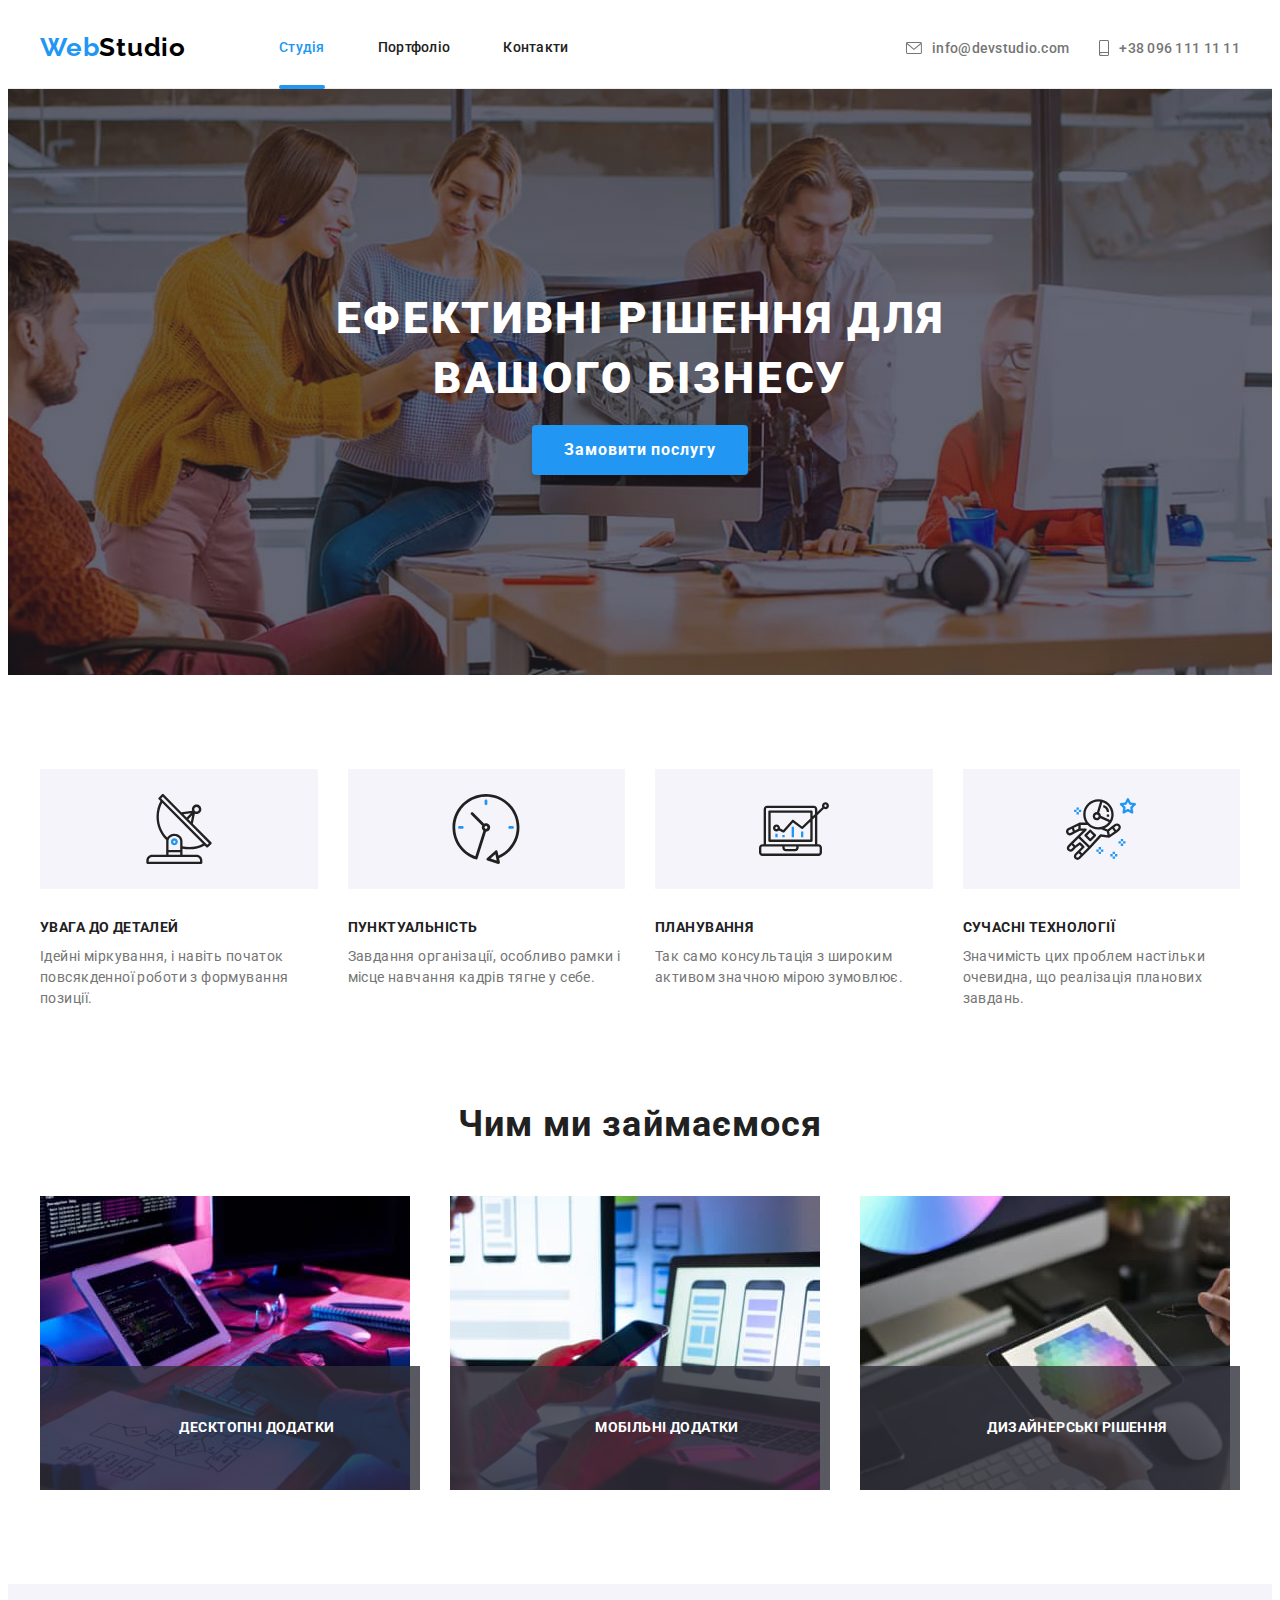
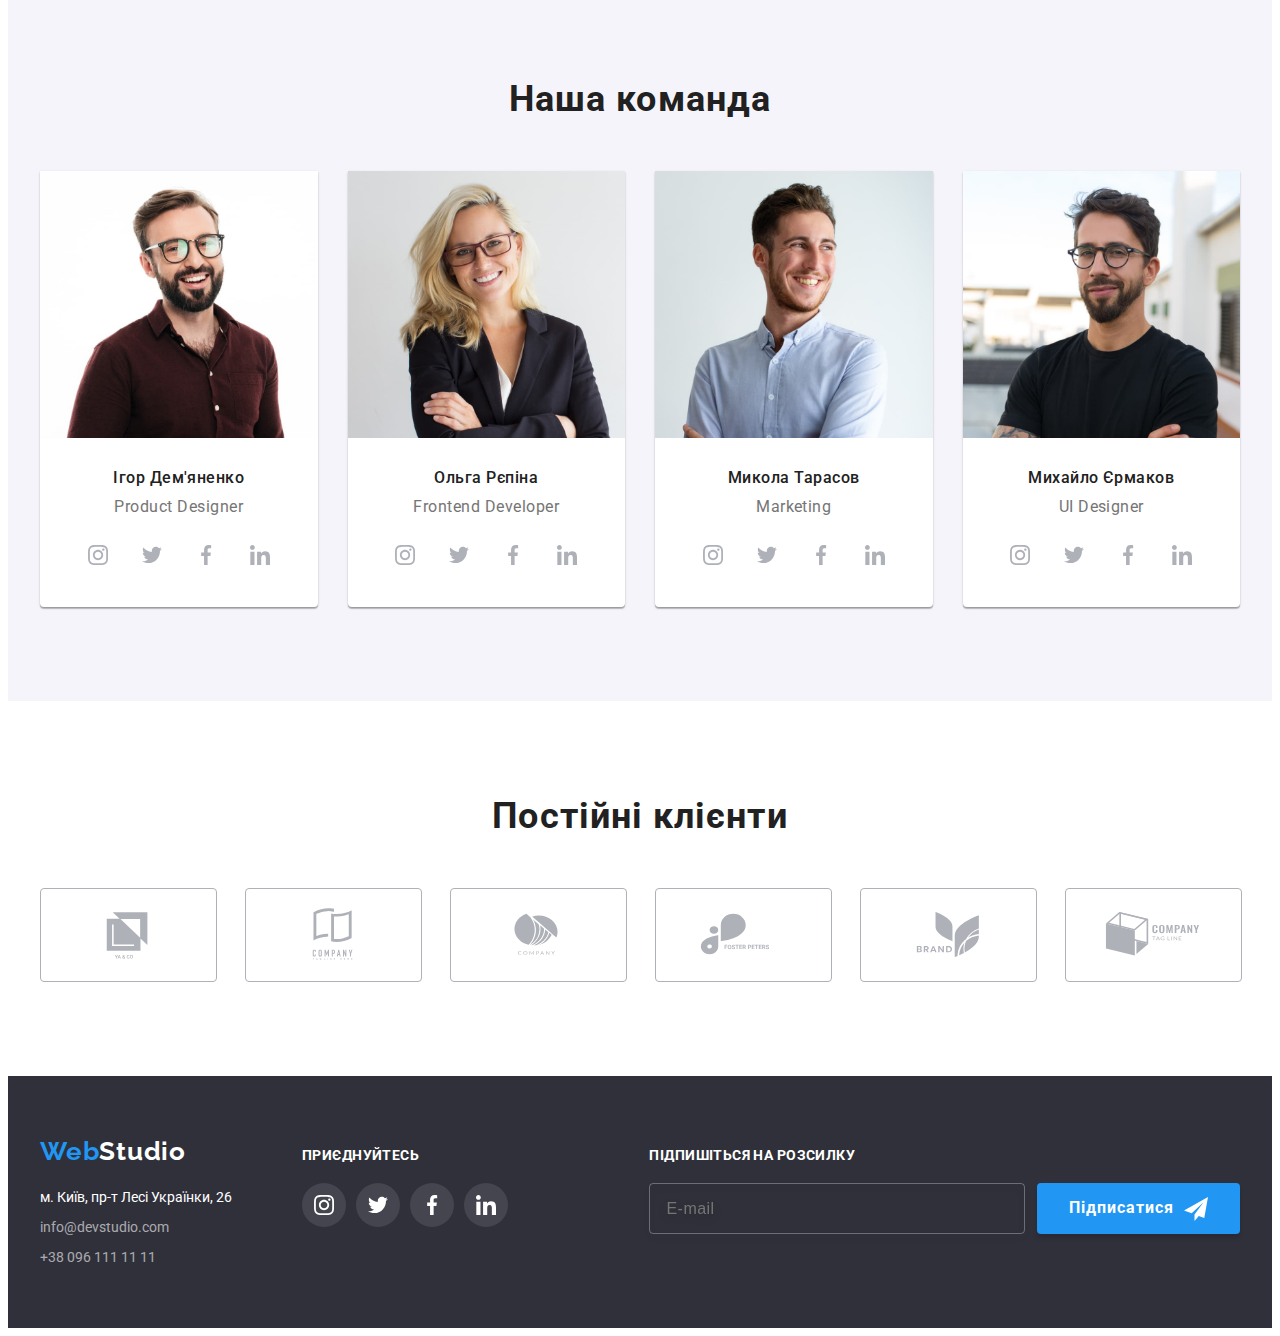
==== commit 5a087871: "fix images paths" ====
--- a/index.html
+++ b/index.html
@@ -112,27 +112,30 @@
 					<ul class="grid-three">
 						<li class="grid-three__item thumb">
 							<picture>
-								<source srcset="./images/services/services-img1.jpg 1x, ./images/services/services-img1-2x.jpg 2x" media="(max-width: 767px)" />
-							</picture>
-							<img src="./images/services/services-img1.jpg" alt="розробляємо структуру сайту" width="370" />
+								<source srcset="./images/services/services-img1.jpg 1x, ./images/services/services-img1-2x.jpg 2x" media="(min-width: 1200px)" />
+
+								<img src="./images/services/services-img1.jpg" alt="розробляємо структуру сайту" width="370" loading="lazy" />
+							</picture>
 							<div class="services__content">
 								<p class="services__text">Десктопні додатки</p>
 							</div>
 						</li>
 						<li class="grid-three__item thumb">
 							<picture>
-								<source srcset="./images/services/services-img2.jpg 1x, ./images/services/services-img2-2x.jpg 2x" media="(max-width: 767px)" />
-							</picture>
-							<img src="./images/services/services-img2.jpg" alt="робимо адаптивні сайти" width="370" />
+								<source srcset="./images/services/services-img2.jpg 1x, ./images/services/services-img2-2x.jpg 2x" media="(min-width: 1200px)" />
+
+								<img src="./images/services/services-img2.jpg" alt="робимо адаптивні сайти" width="370" loading="lazy" />
+							</picture>
 							<div class="services__content">
 								<p class="services__text">Мобільні додатки</p>
 							</div>
 						</li>
 						<li class="grid-three__item thumb">
 							<picture>
-								<source srcset="./images/services/services-img3.jpg 1x, ./images/services/services-img3-2x.jpg 2x" media="(max-width: 767px)" />
-							</picture>
-							<img src="./images/services/services-img3.jpg" alt="робимо дизайн сайтів" width="370" />
+								<source srcset="./images/services/services-img3.jpg 1x, ./images/services/services-img3-2x.jpg 2x" media="(min-width: 1200px)" />
+
+								<img src="./images/services/services-img3.jpg" alt="робимо дизайн сайтів" width="370" loading="lazy" />
+							</picture>
 							<div class="services__content">
 								<p class="services__text">Дизайнерські рішення</p>
 							</div>
@@ -152,8 +155,9 @@
 								<source srcset="./images/team/tab/team-img1-tab.jpg 1x, ./images/team/tab/team-img1-tab2x.jpg 2x" media="(min-width: 768px)" />
 
 								<source srcset="./images/team/mob/team-img1-mob.jpg 1x, ./images/team/mob/team-img1-mob2x.jpg 2x" media="(max-width: 767px)" />
-							</picture>
-							<img class="team__img" src="./images/team/mob/team-img1-mob.jpg" alt="фото члена команди" width="450" height="460" />
+
+								<img class="team__img" src="./images/team/mob/team-img1-mob.jpg" alt="фото члена команди" width="450" height="460" loading="lazy" />
+							</picture>
 							<div class="team__content">
 								<h3 class="team__title">Ігор Дем'яненко</h3>
 								<p class="team__text">Product Designer</p>
@@ -188,8 +192,9 @@
 								<source srcset="./images/team/tab/team-img2-tab.jpg 1x, ./images/team/tab/team-img2-tab2x.jpg 2x" media="(min-width: 768px)" />
 
 								<source srcset="./images/team/mob/team-img2-mob.jpg 1x, ./images/team/mob/team-img2-mob2x.jpg 2x" media="(max-width: 767px)" />
-							</picture>
-							<img class="team__img" src="./images/team/mob/team-img2-mob.jpg" alt="фото члена команди" width="450" height="460" />
+
+								<img class="team__img" src="./images/team/mob/team-img2-mob.jpg" alt="фото члена команди" width="450" height="460" loading="lazy" />
+							</picture>
 							<div class="team__content">
 								<h3 class="team__title">Ольга Рєпіна</h3>
 								<p class="team__text">Frontend Developer</p>
@@ -224,8 +229,9 @@
 								<source srcset="./images/team/tab/team-img3-tab.jpg 1x, ./images/team/tab/team-img3-tab2x.jpg 2x" media="(min-width: 768px)" />
 
 								<source srcset="./images/team/mob/team-img3-mob.jpg 1x, ./images/team/mob/team-img3-mob2x.jpg 2x" media="(max-width: 767px)" />
-							</picture>
-							<img class="team__img" src="./images/team/mob/team-img3-mob.jpg" alt="фото члена команди" width="450" height="460" />
+
+								<img class="team__img" src="./images/team/mob/team-img3-mob.jpg" alt="фото члена команди" width="450" height="460" loading="lazy" />
+							</picture>
 							<div class="team__content">
 								<h3 class="team__title">Микола Тарасов</h3>
 								<p class="team__text">Marketing</p>
@@ -260,8 +266,9 @@
 								<source srcset="./images/team/tab/team-img4-tab.jpg 1x, ./images/team/tab/team-img4-tab2x.jpg 2x" media="(min-width: 768px)" />
 
 								<source srcset="./images/team/mob/team-img4-mob.jpg 1x, ./images/team/mob/team-img4-mob2x.jpg 2x" media="(max-width: 767px)" />
-							</picture>
-							<img class="team__img" src="./images/team/mob/team-img4-mob.jpg" alt="фото члена команди" width="450" height="460" />
+
+								<img class="team__img" src="./images/team/mob/team-img4-mob.jpg" alt="фото члена команди" width="450" height="460" loading="lazy" />
+							</picture>
 							<div class="team__content">
 								<h3 class="team__title">Михайло Єрмаков</h3>
 								<p class="team__text">UI Designer</p>
--- a/css/main.min.css
+++ b/css/main.min.css
@@ -1 +1 @@
-:root{--main-color: #212121;--inverse-color: #fff;--second-color: #757575;--icon-color: #afb1b8;--accent-color: #2196f3;--button-hover: #188ce8;--light-bg: #fff;--grey-bg: #f5f4fa;--dark-bg: #2f303a;--letter-spacing: 0.03em;--big-letter-spacing: 0.06em;--line-height-auto: 1.2;--hero-gradient: linear-gradient(180deg, rgba(47, 48, 58, 0.4) 0%, rgba(47, 48, 58, 0.4) 100%)}p,h1,h2,h3{margin-top:0;margin-bottom:0}a{text-decoration:none;color:currentColor}ul{margin-top:0;margin-bottom:0;padding-left:0;list-style:none}button{padding:0;font-family:inherit;cursor:pointer;border-radius:4px}img{display:block;max-width:100%;height:auto}svg{fill:currentColor}address{font-style:normal}input,label:not([type=checkbox]){display:block}body{font-family:"Roboto",sans-serif;color:var(--main-color);background-color:var(--light-bg)}body.modal-open{overflow:hidden}.container{width:100%;margin:0 auto;padding:0 15px}@media screen and (min-width: 480px){.container{width:480px}}@media screen and (min-width: 768px){.container{width:768px}}@media screen and (min-width: 1200px){.container{width:1200px}}.section{padding-top:60px;padding-bottom:60px}@media screen and (min-width: 1200px){.section{padding-top:94px;padding-bottom:94px}.section--no-top-padding{padding-top:0}}.section--grey-bg{background-color:var(--grey-bg)}.visually-hidden:not(:focus):not(:active),input[type=checkbox].visually-hidden,input[type=radio].visually-hidden{position:absolute;width:1px;height:1px;margin:-1px;border:0;padding:0;white-space:nowrap;-webkit-clip-path:inset(100%);clip-path:inset(100%);clip:rect(0 0 0 0);overflow:hidden}.thumb{position:relative;overflow:hidden}.footer__title,.services__text,.features__title,.hero-section{text-transform:uppercase}.logo{display:block;font-family:"Raleway",sans-serif;font-weight:700;font-size:24px;line-height:1.17;letter-spacing:var(--letter-spacing);color:#000}@media screen and (min-width: 768px){.logo{font-size:26px;line-height:var(--line-height-auto)}}.logo__accent{color:var(--accent-color)}.logo--inverse{color:var(--inverse-color)}.primary-btn{display:flex;justify-content:center;align-items:center;margin:0 auto;padding:10px 32px;min-width:200px;font-weight:700;font-size:16px;letter-spacing:var(--big-letter-spacing);line-height:1.88;color:var(--inverse-color);background-color:var(--accent-color);border-style:none;box-shadow:0px 4px 4px rgba(0,0,0,.15);transition:background-color 250ms cubic-bezier(0.4, 0, 0.2, 1)}.primary-btn:hover,.primary-btn:focus{background-color:var(--button-hover)}.title{margin-bottom:30px;text-align:center;font-weight:700;font-size:28px;line-height:var(--line-height-auto);letter-spacing:var(--letter-spacing)}@media screen and (min-width: 1200px){.title{margin-bottom:50px;font-size:36px}}.socials{display:flex;justify-content:center;align-items:center;gap:10px}.socials__item{height:44px;width:44px}.socials__link{display:flex;justify-content:center;align-items:center;width:100%;height:100%;color:var(--icon-color);background-color:rgba(0,0,0,0);border-radius:50%;transition:background-color 250ms cubic-bezier(0.4, 0, 0.2, 1),color 250ms cubic-bezier(0.4, 0, 0.2, 1)}.socials__link--light-bg{background-color:rgba(255,255,255,.1);color:var(--inverse-color)}.socials__link:hover,.socials__link:focus{background-color:var(--button-hover);color:var(--inverse-color)}.header{border-bottom:1px solid #ececec}.header__container{display:flex;align-items:center;height:60px}@media screen and (min-width: 768px){.header__container{height:80px}}.nav__list{display:none}@media screen and (min-width: 768px){.nav__list{display:flex;gap:50px}}@media screen and (min-width: 1200px){.nav__list{gap:53px}}.nav{display:flex;align-items:center}.nav__logo{margin-right:87px;padding-top:26px;padding-bottom:26px}@media screen and (min-width: 1200px){.nav__logo{margin-right:93px;padding-top:24px;padding-bottom:24px}}@media screen and (min-width: 768px){.nav__item{display:flex;align-items:center}.nav__link{position:relative;padding:32px 0;font-weight:500;font-size:14px;line-height:1.14;letter-spacing:.02em;color:currentColor;transition:color 250ms cubic-bezier(0.4, 0, 0.2, 1)}.nav__link:hover,.nav__link:focus{color:var(--accent-color)}.nav__link::after{content:"";position:absolute;bottom:-1px;display:block;width:100%;height:4px;background-color:var(--accent-color);border-radius:2px;transform:scaleX(0);transition:transform 250ms cubic-bezier(0.4, 0, 0.2, 1)}.nav__link:hover::after,.nav__link:focus::after{transform:scaleX(1)}.nav__link--active{color:var(--accent-color)}.nav__link--active::after{transform:scaleX(1)}.nav__link--active:hover::after,.nav__link--active:focus::after{-webkit-animation:250ms scale 1 normal cubic-bezier(0.4, 0, 0.2, 1);animation:250ms scale 1 normal cubic-bezier(0.4, 0, 0.2, 1)}@-webkit-keyframes scale{0%{transform:scaleX(0)}100%{transform:scaleX(1)}}@keyframes scale{0%{transform:scaleX(0)}100%{transform:scaleX(1)}}}.contacts{display:none}@media screen and (min-width: 768px){.contacts{display:grid;gap:10px;margin-left:auto}}@media screen and (min-width: 768px)and (min-width: 1200px){.contacts{display:flex;gap:30px;flex-wrap:wrap}}@media screen and (min-width: 768px){.contacts__link{display:inline-flex;align-items:center;font-weight:500;font-size:12px;line-height:var(--line-height-auto);letter-spacing:.02em;color:var(--second-color);transition:color 250ms cubic-bezier(0.4, 0, 0.2, 1)}}@media screen and (min-width: 768px)and (min-width: 1200px){.contacts__link{padding:32px 0;font-size:14px}}@media screen and (min-width: 768px){.contacts__link:hover,.contacts__link:focus{color:var(--accent-color)}}@media screen and (min-width: 768px){.contacts__icon--left{margin-right:8px}}@media screen and (min-width: 768px)and (min-width: 1200px){.contacts__icon--left{margin-right:10px}}.hero-section{padding-top:118px;padding-bottom:118px;margin:0 auto;max-width:1600px;background-image:var(--hero-gradient),url(../images/hero/mob/hero-bg-img-mob.jpg);background-color:var(--dark-bg);background-position:center;background-size:cover;background-repeat:no-repeat}@media(min-device-pixel-ratio: 2),(-webkit-min-device-pixel-ratio: 2),(min-resolution: 192dpi),(min-resolution: 2dppx){.hero-section{background-image:var(--hero-gradient),url(../images/hero/mob/hero-bg-img-mob2x.jpg)}}@media screen and (min-width: 481px){.hero-section{background-image:var(--hero-gradient),url(../images/hero/tab/hero-bg-img-tab.jpg)}}@media screen and (min-width: 481px)and (min-device-pixel-ratio: 2),screen and (min-width: 481px)and (-webkit-min-device-pixel-ratio: 2),screen and (min-width: 481px)and (min-resolution: 192dpi),screen and (min-width: 481px)and (min-resolution: 2dppx){.hero-section{background-image:var(--hero-gradient),url(../images/hero/tab/hero-bg-img-tab2x.jpg)}}@media screen and (min-width: 481px)and (min-width: 768px){.hero-section{padding-top:200px;padding-bottom:200px}}@media screen and (min-width: 769px){.hero-section{background-image:var(--hero-gradient),url(../images/hero/desktop/hero-bg-img.jpg)}}@media screen and (min-width: 769px)and (min-device-pixel-ratio: 2),screen and (min-width: 769px)and (-webkit-min-device-pixel-ratio: 2),screen and (min-width: 769px)and (min-resolution: 192dpi),screen and (min-width: 769px)and (min-resolution: 2dppx){.hero-section{background-image:var(--hero-gradient),url(../images/hero/desktop/hero-bg-img2x.jpg)}}.hero-title{margin:0 auto;margin-bottom:30px;text-align:center;max-width:360px;font-weight:900;font-size:26px;line-height:1.62;letter-spacing:var(--big-letter-spacing);color:var(--inverse-color)}@media screen and (min-width: 1200px){.hero-title{margin-bottom:16px;max-width:696px;font-size:44px;line-height:1.36}}@media screen and (min-width: 768px){.grid-four{display:flex;gap:30px;flex-wrap:wrap}.grid-four__item{width:calc((100% - 30px)/2)}}@media screen and (min-width: 768px)and (min-width: 1200px){.grid-four__item{width:calc((100% - 90px)/4)}}.features__bg{display:flex;justify-content:center;align-items:center;height:120px;margin-bottom:30px;background-color:var(--grey-bg)}.features__title{margin-bottom:10px;font-weight:700;font-size:14px;line-height:var(--line-height-auto);letter-spacing:var(--letter-spacing)}.features__text{font-size:14px;line-height:1.5;letter-spacing:var(--letter-spacing);color:var(--second-color)}.services{display:none}@media screen and (min-width: 1200px){.services{display:block}.services__content{display:flex;justify-content:center;align-items:center;position:absolute;bottom:0;padding:27px;width:100%;height:70px;background-color:rgba(47,48,58,.8)}.services__text{margin:0;font-weight:700;font-size:14px;line-height:var(--line-height-auto);letter-spacing:var(--letter-spacing);color:var(--inverse-color)}}@media screen and (min-width: 1200px){.grid-three{display:flex;gap:30px;flex-wrap:wrap}.grid-three__item{width:calc((100% - 60px)/3)}}.grid-four{display:grid;gap:30px}@media screen and (min-width: 768px){.grid-four{display:flex;gap:30px;flex-wrap:wrap}.grid-four__item{width:calc((100% - 30px)/2)}}@media screen and (min-width: 768px)and (min-width: 1200px){.grid-four__item{width:calc((100% - 90px)/4)}}.team__item{background-color:var(--light-bg);border-radius:0 0 4px 4px;box-shadow:0px 1px 3px rgba(0,0,0,.12),0px 1px 1px rgba(0,0,0,.14),0px 2px 1px rgba(0,0,0,.2)}.team__img{width:100%}.team__content{padding:30px 0 24px}@media screen and (min-width: 1200px){.team__content{padding:30px 0}}.team__title{display:block;margin-bottom:10px;text-align:center;font-weight:500;font-size:16px;line-height:var(--line-height-auto);letter-spacing:var(--letter-spacing)}.team__text{margin-bottom:16px;text-align:center;font-size:16px;line-height:var(--line-height-auto);letter-spacing:var(--letter-spacing);color:var(--second-color)}.client-set{display:flex;gap:30px;flex-wrap:wrap}.client-set__item{width:calc((100% - 30px)/2)}@media screen and (min-width: 768px){.client-set__item{width:calc((100% - 60px)/3)}}@media screen and (min-width: 1200px){.client-set__item{width:calc((100% - 150px)/6)}}.client-set__link{display:flex;justify-content:center;align-items:center;width:100%;height:92px;color:var(--icon-color);border-radius:4px;border:1px solid var(--icon-color);transition:border 250ms cubic-bezier(0.4, 0, 0.2, 1),color 250ms cubic-bezier(0.4, 0, 0.2, 1)}.client-set__link:hover,.client-set__link:focus{border:1px solid var(--accent-color);color:var(--accent-color)}.footer{padding-top:60px;padding-bottom:60px;background-color:var(--dark-bg)}@media screen and (min-width: 768px){.footer__tab-wrapper{display:flex;justify-content:space-between;align-items:center;align-items:baseline}}@media screen and (min-width: 768px)and (min-width: 1200px){.footer__tab-wrapper{gap:70px}}@media screen and (max-width: 1199px){.footer__wrapper{margin:0 auto;margin-bottom:60px}}@media screen and (max-width: 1199px){.footer__container{margin:0 auto;margin-bottom:60px}}@media screen and (min-width: 1200px){.footer__container{display:flex;align-items:baseline;gap:70px;max-width:1200px}}.footer__logo{margin-bottom:20px}@media screen and (max-width: 1199px){.footer__logo{display:flex;justify-content:center;align-items:center}}.footer__title{margin-bottom:20px;font-weight:700;font-size:14px;line-height:var(--line-height-auto);letter-spacing:var(--letter-spacing);color:var(--inverse-color)}@media screen and (max-width: 1199px){.footer__title{text-align:center}}.address{display:grid;justify-content:center;gap:9px}@media screen and (max-width: 1199px){.address__item{display:flex;justify-content:center;align-items:center}}.address__link{display:block;font-size:14px;line-height:1.5;color:rgba(255,255,255,.6);transition:color 250ms cubic-bezier(0.4, 0, 0.2, 1)}.address__link:hover,.address__link:focus{color:var(--accent-color)}.address__link--light{color:var(--inverse-color)}@media screen and (min-width: 1200px){.mail-form{margin-left:auto}}@media screen and (min-width: 1200px){.mail-form__wrapper{display:flex}}.primary-btn__icon--append{margin-left:10px}.mail-form__email{display:block;padding:14px 0 14px 16px;margin:0 auto;margin-bottom:20px;width:100%;font-size:16px;line-height:1.25;letter-spacing:var(--letter-spacing);color:rgba(255,255,255,.6);background-color:rgba(0,0,0,0);border:1px solid rgba(255,255,255,.3);border-radius:4px;filter:drop-shadow(0px 4px 4px rgba(0, 0, 0, 0.15));transition:outline 250ms cubic-bezier(0.4, 0, 0.2, 1)}.mail-form__email:focus{outline:1px solid var(--accent-color)}.mail-form__email::-moz-placeholder{-moz-transition:color 250ms cubic-bezier(0.4, 0, 0.2, 1);transition:color 250ms cubic-bezier(0.4, 0, 0.2, 1)}.mail-form__email:-ms-input-placeholder{-ms-transition:color 250ms cubic-bezier(0.4, 0, 0.2, 1);transition:color 250ms cubic-bezier(0.4, 0, 0.2, 1)}.mail-form__email::placeholder{transition:color 250ms cubic-bezier(0.4, 0, 0.2, 1)}.mail-form__email:focus::-moz-placeholder{color:var(--accent-color)}.mail-form__email:focus:-ms-input-placeholder{color:var(--accent-color)}.mail-form__email:focus::placeholder{color:var(--accent-color)}@media screen and (min-width: 480px){.mail-form__email{width:450px}}@media screen and (min-width: 1200px){.mail-form__email{margin-right:12px;margin-bottom:0;width:358px}}.backdrop{position:fixed;top:0;left:0;bottom:0;right:0;background-color:rgba(0,0,0,.2);opacity:1;overflow-y:scroll;transition:opacity 250ms cubic-bezier(0.4, 0, 0.2, 1)}.is-hidden{opacity:0;pointer-events:none}.is-hidden .modal{transform:translate(-50%, -50%) scale(1.1)}.modal{position:absolute;top:50%;left:50%;transform:translate(-50%, -50%) scale(1);padding:40px;width:calc((100% - 30px)/1);max-width:450px;height:auto;background-color:var(--light-bg);box-shadow:0px 1px 3px rgba(0,0,0,.12),0px 1px 1px rgba(0,0,0,.14),0px 2px 1px rgba(0,0,0,.2);border-radius:4px;transition:transform 250ms cubic-bezier(0.4, 0, 0.2, 1)}@media screen and (min-width: 1200px){.modal{min-width:528px;min-height:581px}}.btn-close{display:flex;justify-content:center;align-items:center;position:absolute;top:8px;right:8px;width:30px;height:30px;background-color:var(--light-bg);border:1px solid rgba(0,0,0,.1);border-radius:50%}.btn-close:hover,.btn-close:focus{color:var(--accent-color)}.modal-form{margin:0 auto;color:var(--main-color)}.modal-form__title{margin-bottom:12px;text-align:center;font-weight:700;font-size:20px;line-height:1.15;letter-spacing:var(--letter-spacing)}.modal-form__comment{margin-bottom:20px}.input-wrap{position:relative}.form-field{margin-bottom:10px}.form-field__label{margin-bottom:4px;font-size:12px;line-height:1.17;letter-spacing:.01em;color:var(--second-color);transition:color 250ms cubic-bezier(0.4, 0, 0.2, 1)}.form-field__input{padding-left:42px;width:100%;height:40px;border:1px solid rgba(33,33,33,.2);border-radius:4px;outline:1px solid rgba(0,0,0,0);outline-offset:-1px;transition:outline 250ms cubic-bezier(0.4, 0, 0.2, 1)}.form-field__input:focus{outline:1px solid var(--accent-color)}.form-field__icon{position:absolute;bottom:50%;left:12px;transform:translateY(50%);transition:fill 250ms cubic-bezier(0.4, 0, 0.2, 1)}.form-field:focus-within .form-field__icon{fill:var(--accent-color)}.form-field__input--large:focus::-moz-placeholder{color:var(--accent-color)}.form-field__input--large:focus:-ms-input-placeholder{color:var(--accent-color)}.form-field:focus .form-field__input,.form-field:focus-within .form-field__label,.form-field__input--large:focus::placeholder{color:var(--accent-color)}.form-field__input--large{padding:12px 16px;height:120px;resize:none;color:var(--second-color)}.form-field__input--large::-moz-placeholder{font-family:inherit;font-size:12px;line-height:1.17;letter-spacing:.01em;-moz-transition:color 250ms cubic-bezier(0.4, 0, 0.2, 1);transition:color 250ms cubic-bezier(0.4, 0, 0.2, 1)}.form-field__input--large:-ms-input-placeholder{font-family:inherit;font-size:12px;line-height:1.17;letter-spacing:.01em;-ms-transition:color 250ms cubic-bezier(0.4, 0, 0.2, 1);transition:color 250ms cubic-bezier(0.4, 0, 0.2, 1)}.form-field__input--large::placeholder{font-family:inherit;font-size:12px;line-height:1.17;letter-spacing:.01em;transition:color 250ms cubic-bezier(0.4, 0, 0.2, 1)}.checkbox{display:flex;justify-content:center;align-items:center;margin-bottom:30px}.checkbox__label{font-size:12px;line-height:1.71;letter-spacing:var(--letter-spacing)}@media screen and (min-width: 1200px){.checkbox__label{font-size:14px}}.checkbox__input{margin-right:7px;min-width:16px;height:15px;border:2px solid var(--main-color);border-radius:2px;background-color:var(--light-bg);background-position:center;background-repeat:no-repeat;background-size:0;transition:background-size 100ms cubic-bezier(0.4, 0, 0.2, 1),background-color 100ms cubic-bezier(0.4, 0, 0.2, 1),border 100ms cubic-bezier(0.4, 0, 0.2, 1);background-image:url("data:image/svg+xml,%3Csvg xmlns='http://www.w3.org/2000/svg' id='checked' viewBox='0 0 13 10'%3E%3Cpath d='M1.95703 4.75166L1.88825 4.68604L1.81923 4.75141L0.93123 5.59258L0.854858 5.66492L0.930974 5.73753L4.42671 9.07236L4.49574 9.1382L4.56476 9.07236L12.069 1.91352L12.1449 1.84116L12.069 1.76881L11.1873 0.927644L11.1183 0.861826L11.0493 0.927611L4.49577 7.17353L1.95703 4.75166Z' fill='%23fff'%3E%3C/path%3E%3C/svg%3E");-moz-appearance:none;-webkit-appearance:none;appearance:none}.checkbox__input:checked{background-color:var(--accent-color);background-size:100%;border:1px solid rgba(0,0,0,0)}.checkbox__link{margin-left:2px;color:var(--accent-color);-webkit-text-decoration-line:underline;text-decoration-line:underline;-webkit-text-decoration-skip-ink:none;text-decoration-skip-ink:none}.menu,.menu-btn{display:none}@media screen and (max-width: 767px){.menu-btn{display:block;margin-left:auto;background-color:rgba(0,0,0,0);border:none;transform:rotateX(0);transition:transform 250ms cubic-bezier(0.4, 0, 0.2, 1),color 250ms cubic-bezier(0.4, 0, 0.2, 1)}.menu-btn:hover,.menu-btn:focus{color:var(--accent-color);transform:rotateX(90deg)}.menu{position:fixed;top:0;left:0;right:0;bottom:0;background-color:var(--light-bg);display:flex;justify-content:center;opacity:1;transition:opacity 250ms cubic-bezier(0.4, 0, 0.2, 1)}}@media screen and (max-width: 767px)and (max-width: 430px){.menu{padding-left:20px}}@media screen and (max-width: 767px){.menu-btn:hover .menu,.menu-btn:focus .menu{opacity:0}}@media screen and (max-width: 767px){.menu.is-hidden{opacity:0;pointer-events:none}}@media screen and (max-width: 767px){.menu__container{padding-left:40px;position:absolute;top:0;bottom:0;display:flex;flex-direction:column;justify-content:space-between;overflow-y:scroll}}@media screen and (max-width: 767px)and (max-width: 430px){.menu__container{padding-left:15px}}@media screen and (max-width: 767px){.menu__btn-close{position:absolute;top:10px;right:15px;background-color:rgba(0,0,0,0);border:none;transform:rotate(0);transition:transform 250ms cubic-bezier(0.4, 0, 0.2, 1),color 250ms cubic-bezier(0.4, 0, 0.2, 1)}.menu__btn-close:hover,.menu__btn-close:focus{color:var(--accent-color);transform:rotate(-45deg)}}@media screen and (max-width: 767px){.menu-nav__list{margin-top:48px;display:flex;flex-direction:column;gap:32px}}@media screen and (max-width: 767px)and (orientation: portrait)and (max-height: 565px),screen and (max-width: 767px)and (max-width: 330px){.menu-nav__list{gap:24px}}@media screen and (max-width: 767px){.menu-nav__link{font-weight:500;font-size:40px;line-height:var(--line-height-auto);letter-spacing:.02em;transition:color 250ms cubic-bezier(0.4, 0, 0.2, 1)}}@media screen and (max-width: 767px)and (orientation: portrait)and (max-height: 565px),screen and (max-width: 767px)and (max-width: 330px){.menu-nav__link{font-size:32px}}@media screen and (max-width: 767px){.menu-nav__link--active,.menu-nav__link:hover,.menu-nav__link:focus{color:var(--accent-color)}}@media screen and (max-width: 767px){.menu-contacts{display:flex;flex-direction:column;gap:32px;margin-bottom:64px;margin-top:32px}}@media screen and (max-width: 767px)and (orientation: portrait)and (max-height: 565px),screen and (max-width: 767px)and (max-width: 330px){.menu-contacts{gap:24px;margin-bottom:40px}}@media screen and (max-width: 767px){.menu-contacts__tel{margin-bottom:32px;font-weight:500;font-size:34px;line-height:var(--line-height-auto);letter-spacing:.02em;color:var(--accent-color)}}@media screen and (max-width: 767px)and (orientation: portrait)and (max-height: 565px),screen and (max-width: 767px)and (max-width: 330px){.menu-contacts__tel{font-size:28px}}@media screen and (max-width: 767px){.menu-contacts__email{margin-bottom:64px;font-weight:500;font-size:24px;line-height:28px;letter-spacing:.02em;color:var(--second-color)}}@media screen and (max-width: 767px)and (orientation: portrait)and (max-height: 565px),screen and (max-width: 767px)and (max-width: 330px){.menu-contacts__email{font-size:20px}}@media screen and (max-width: 767px){.menu-socials{display:flex;justify-content:start;align-items:center;flex-wrap:wrap;margin-left:-10px;margin-bottom:38px}.menu-socials__item{margin-bottom:10px}.menu-socials__link{padding:0 10px;font-weight:500;font-size:18px;line-height:1.22;letter-spacing:.02em;color:var(--accent-color)}.menu-socials__item:not(:last-child){border-right:1px solid var(--main-color)}}/*# sourceMappingURL=main.min.css.map */+:root{--main-color: #212121;--inverse-color: #fff;--second-color: #757575;--icon-color: #afb1b8;--accent-color: #2196f3;--button-hover: #188ce8;--light-bg: #fff;--grey-bg: #f5f4fa;--dark-bg: #2f303a;--letter-spacing: 0.03em;--big-letter-spacing: 0.06em;--line-height-auto: 1.2;--hero-gradient: linear-gradient(180deg, rgba(47, 48, 58, 0.4) 0%, rgba(47, 48, 58, 0.4) 100%)}p,h1,h2,h3{margin-top:0;margin-bottom:0}a{text-decoration:none;color:currentColor}ul{margin-top:0;margin-bottom:0;padding-left:0;list-style:none}button{padding:0;font-family:inherit;cursor:pointer;border-radius:4px}img{display:block;max-width:100%;height:auto}svg{fill:currentColor}address{font-style:normal}input,label:not([type=checkbox]){display:block}body{font-family:"Roboto",sans-serif;color:var(--main-color);background-color:var(--light-bg)}body.modal-open{overflow:hidden}.container{width:100%;margin:0 auto;padding:0 15px}@media screen and (min-width: 480px){.container{width:480px}}@media screen and (min-width: 768px){.container{width:768px}}@media screen and (min-width: 1200px){.container{width:1200px}}.section{padding-top:60px;padding-bottom:60px}@media screen and (min-width: 1200px){.section{padding-top:94px;padding-bottom:94px}.section--no-top-padding{padding-top:0}}.section--grey-bg{background-color:var(--grey-bg)}.visually-hidden:not(:focus):not(:active),input[type=checkbox].visually-hidden,input[type=radio].visually-hidden{position:absolute;width:1px;height:1px;margin:-1px;border:0;padding:0;white-space:nowrap;-webkit-clip-path:inset(100%);clip-path:inset(100%);clip:rect(0 0 0 0);overflow:hidden}.thumb{position:relative;overflow:hidden}.footer__title,.services__text,.features__title,.hero-section{text-transform:uppercase}.logo{display:block;font-family:"Raleway",sans-serif;font-weight:700;font-size:24px;line-height:1.17;letter-spacing:var(--letter-spacing);color:#000}@media screen and (min-width: 768px){.logo{font-size:26px;line-height:var(--line-height-auto)}}.logo__accent{color:var(--accent-color)}.logo--inverse{color:var(--inverse-color)}.primary-btn{display:flex;justify-content:center;align-items:center;margin:0 auto;padding:10px 32px;min-width:200px;font-weight:700;font-size:16px;letter-spacing:var(--big-letter-spacing);line-height:1.88;color:var(--inverse-color);background-color:var(--accent-color);border-style:none;box-shadow:0px 4px 4px rgba(0,0,0,.15);transition:background-color 250ms cubic-bezier(0.4, 0, 0.2, 1)}.primary-btn:hover,.primary-btn:focus{background-color:var(--button-hover)}.title{margin-bottom:30px;text-align:center;font-weight:700;font-size:28px;line-height:var(--line-height-auto);letter-spacing:var(--letter-spacing)}@media screen and (min-width: 1200px){.title{margin-bottom:50px;font-size:36px}}.socials{display:flex;justify-content:center;align-items:center;gap:10px}.socials__item{height:44px;width:44px}.socials__link{display:flex;justify-content:center;align-items:center;width:100%;height:100%;color:var(--icon-color);background-color:rgba(0,0,0,0);border-radius:50%;transition:background-color 250ms cubic-bezier(0.4, 0, 0.2, 1),color 250ms cubic-bezier(0.4, 0, 0.2, 1)}.socials__link--light-bg{background-color:rgba(255,255,255,.1);color:var(--inverse-color)}.socials__link:hover,.socials__link:focus{background-color:var(--button-hover);color:var(--inverse-color)}.header{border-bottom:1px solid #ececec}.header__container{display:flex;align-items:center;height:60px}@media screen and (min-width: 768px){.header__container{height:80px}}.nav__list{display:none}@media screen and (min-width: 768px){.nav__list{display:flex;gap:50px}}@media screen and (min-width: 1200px){.nav__list{gap:53px}}.nav{display:flex;align-items:center}.nav__logo{margin-right:87px;padding-top:26px;padding-bottom:26px}@media screen and (min-width: 1200px){.nav__logo{margin-right:93px;padding-top:24px;padding-bottom:24px}}@media screen and (min-width: 768px){.nav__item{display:flex;align-items:center}.nav__link{position:relative;padding:32px 0;font-weight:500;font-size:14px;line-height:1.14;letter-spacing:.02em;color:currentColor;transition:color 250ms cubic-bezier(0.4, 0, 0.2, 1)}.nav__link:hover,.nav__link:focus{color:var(--accent-color)}.nav__link::after{content:"";position:absolute;bottom:-1px;display:block;width:100%;height:4px;background-color:var(--accent-color);border-radius:2px;transform:scaleX(0);transition:transform 250ms cubic-bezier(0.4, 0, 0.2, 1)}.nav__link:hover::after,.nav__link:focus::after{transform:scaleX(1)}.nav__link--active{color:var(--accent-color)}.nav__link--active::after{transform:scaleX(1)}.nav__link--active:hover::after,.nav__link--active:focus::after{-webkit-animation:250ms scale 1 normal cubic-bezier(0.4, 0, 0.2, 1);animation:250ms scale 1 normal cubic-bezier(0.4, 0, 0.2, 1)}@-webkit-keyframes scale{0%{transform:scaleX(0)}100%{transform:scaleX(1)}}@keyframes scale{0%{transform:scaleX(0)}100%{transform:scaleX(1)}}}.contacts{display:none}@media screen and (min-width: 768px){.contacts{display:grid;gap:10px;margin-left:auto}}@media screen and (min-width: 768px)and (min-width: 1200px){.contacts{display:flex;gap:30px;flex-wrap:wrap}}@media screen and (min-width: 768px){.contacts__link{display:inline-flex;align-items:center;font-weight:500;font-size:12px;line-height:var(--line-height-auto);letter-spacing:.02em;color:var(--second-color);transition:color 250ms cubic-bezier(0.4, 0, 0.2, 1)}}@media screen and (min-width: 768px)and (min-width: 1200px){.contacts__link{padding:32px 0;font-size:14px}}@media screen and (min-width: 768px){.contacts__link:hover,.contacts__link:focus{color:var(--accent-color)}}@media screen and (min-width: 768px){.contacts__icon--left{margin-right:8px}}@media screen and (min-width: 768px)and (min-width: 1200px){.contacts__icon--left{margin-right:10px}}.hero-section{padding-top:118px;padding-bottom:118px;margin:0 auto;max-width:1600px;background-image:var(--hero-gradient),url(../images/hero/mob/hero-bg-img-mob.jpg);background-color:var(--dark-bg);background-position:center;background-size:cover;background-repeat:no-repeat}@media(min-device-pixel-ratio: 2),(-webkit-min-device-pixel-ratio: 2),(min-resolution: 192dpi),(min-resolution: 2dppx){.hero-section{background-image:var(--hero-gradient),url(../images/hero/mob/hero-bg-img-mob2x.jpg)}}@media screen and (min-width: 480px){.hero-section{background-image:var(--hero-gradient),url(../images/hero/tab/hero-bg-img-tab.jpg)}}@media screen and (min-width: 480px)and (min-device-pixel-ratio: 2),screen and (min-width: 480px)and (-webkit-min-device-pixel-ratio: 2),screen and (min-width: 480px)and (min-resolution: 192dpi),screen and (min-width: 480px)and (min-resolution: 2dppx){.hero-section{background-image:var(--hero-gradient),url(../images/hero/tab/hero-bg-img-tab2x.jpg)}}@media screen and (min-width: 480px)and (min-width: 768px){.hero-section{padding-top:200px;padding-bottom:200px;background-image:var(--hero-gradient),url(../images/hero/desktop/hero-bg-img.jpg)}}@media screen and (min-width: 480px)and (min-width: 768px)and (min-device-pixel-ratio: 2),screen and (min-width: 480px)and (min-width: 768px)and (-webkit-min-device-pixel-ratio: 2),screen and (min-width: 480px)and (min-width: 768px)and (min-resolution: 192dpi),screen and (min-width: 480px)and (min-width: 768px)and (min-resolution: 2dppx){.hero-section{background-image:var(--hero-gradient),url(../images/hero/desktop/hero-bg-img2x.jpg)}}.hero-title{margin:0 auto;margin-bottom:30px;text-align:center;max-width:360px;font-weight:900;font-size:26px;line-height:1.62;letter-spacing:var(--big-letter-spacing);color:var(--inverse-color)}@media screen and (min-width: 1200px){.hero-title{margin-bottom:16px;max-width:696px;font-size:44px;line-height:1.36}}@media screen and (min-width: 768px){.grid-four{display:flex;gap:30px;flex-wrap:wrap}.grid-four__item{width:calc((100% - 30px)/2)}}@media screen and (min-width: 768px)and (min-width: 1200px){.grid-four__item{width:calc((100% - 90px)/4)}}.features__bg{display:flex;justify-content:center;align-items:center;height:120px;margin-bottom:30px;background-color:var(--grey-bg)}.features__title{margin-bottom:10px;font-weight:700;font-size:14px;line-height:var(--line-height-auto);letter-spacing:var(--letter-spacing)}.features__text{font-size:14px;line-height:1.5;letter-spacing:var(--letter-spacing);color:var(--second-color)}.services{display:none}@media screen and (min-width: 1200px){.services{display:block}.services__content{display:flex;justify-content:center;align-items:center;position:absolute;bottom:0;padding:27px;width:100%;height:70px;background-color:rgba(47,48,58,.8)}.services__text{margin:0;font-weight:700;font-size:14px;line-height:var(--line-height-auto);letter-spacing:var(--letter-spacing);color:var(--inverse-color)}}@media screen and (min-width: 1200px){.grid-three{display:flex;gap:30px;flex-wrap:wrap}.grid-three__item{width:calc((100% - 60px)/3)}}.grid-four{display:grid;gap:30px}@media screen and (min-width: 768px){.grid-four{display:flex;gap:30px;flex-wrap:wrap}.grid-four__item{width:calc((100% - 30px)/2)}}@media screen and (min-width: 768px)and (min-width: 1200px){.grid-four__item{width:calc((100% - 90px)/4)}}.team__item{background-color:var(--light-bg);border-radius:0 0 4px 4px;box-shadow:0px 1px 3px rgba(0,0,0,.12),0px 1px 1px rgba(0,0,0,.14),0px 2px 1px rgba(0,0,0,.2)}.team__img{width:100%}.team__content{padding:30px 0 24px}@media screen and (min-width: 1200px){.team__content{padding:30px 0}}.team__title{display:block;margin-bottom:10px;text-align:center;font-weight:500;font-size:16px;line-height:var(--line-height-auto);letter-spacing:var(--letter-spacing)}.team__text{margin-bottom:16px;text-align:center;font-size:16px;line-height:var(--line-height-auto);letter-spacing:var(--letter-spacing);color:var(--second-color)}.client-set{display:flex;gap:30px;flex-wrap:wrap}.client-set__item{width:calc((100% - 30px)/2)}@media screen and (min-width: 768px){.client-set__item{width:calc((100% - 60px)/3)}}@media screen and (min-width: 1200px){.client-set__item{width:calc((100% - 150px)/6)}}.client-set__link{display:flex;justify-content:center;align-items:center;width:100%;height:92px;color:var(--icon-color);border-radius:4px;border:1px solid var(--icon-color);transition:border 250ms cubic-bezier(0.4, 0, 0.2, 1),color 250ms cubic-bezier(0.4, 0, 0.2, 1)}.client-set__link:hover,.client-set__link:focus{border:1px solid var(--accent-color);color:var(--accent-color)}.footer{padding-top:60px;padding-bottom:60px;background-color:var(--dark-bg)}@media screen and (min-width: 768px){.footer__tab-wrapper{display:flex;justify-content:space-between;align-items:center;align-items:baseline}}@media screen and (min-width: 768px)and (min-width: 1200px){.footer__tab-wrapper{gap:70px}}@media screen and (max-width: 1199px){.footer__wrapper{margin:0 auto;margin-bottom:60px}}@media screen and (max-width: 1199px){.footer__container{margin:0 auto}}@media screen and (min-width: 1200px){.footer__container{display:flex;align-items:baseline;gap:70px;max-width:1200px}}.footer__logo{margin-bottom:20px}@media screen and (max-width: 1199px){.footer__logo{display:flex;justify-content:center;align-items:center}}.footer__title{margin-bottom:20px;font-weight:700;font-size:14px;line-height:var(--line-height-auto);letter-spacing:var(--letter-spacing);color:var(--inverse-color)}@media screen and (max-width: 1199px){.footer__title{text-align:center}}.address{display:grid;justify-content:center;gap:9px}@media screen and (max-width: 1199px){.address__item{display:flex;justify-content:center;align-items:center}}.address__link{display:block;font-size:14px;line-height:1.5;color:rgba(255,255,255,.6);transition:color 250ms cubic-bezier(0.4, 0, 0.2, 1)}.address__link:hover,.address__link:focus{color:var(--accent-color)}.address__link--light{color:var(--inverse-color)}@media screen and (min-width: 1200px){.mail-form{margin-left:auto;margin-bottom:0}}@media screen and (min-width: 1200px){.mail-form__wrapper{display:flex}}.primary-btn__icon--append{margin-left:10px}.mail-form__email{display:block;padding:14px 0 14px 16px;margin:0 auto;margin-bottom:20px;width:100%;font-size:16px;line-height:1.25;letter-spacing:var(--letter-spacing);color:rgba(255,255,255,.6);background-color:rgba(0,0,0,0);border:1px solid rgba(255,255,255,.3);border-radius:4px;filter:drop-shadow(0px 4px 4px rgba(0, 0, 0, 0.15));transition:outline 250ms cubic-bezier(0.4, 0, 0.2, 1)}.mail-form__email:focus{outline:1px solid var(--accent-color)}.mail-form__email::-moz-placeholder{-moz-transition:color 250ms cubic-bezier(0.4, 0, 0.2, 1);transition:color 250ms cubic-bezier(0.4, 0, 0.2, 1)}.mail-form__email:-ms-input-placeholder{-ms-transition:color 250ms cubic-bezier(0.4, 0, 0.2, 1);transition:color 250ms cubic-bezier(0.4, 0, 0.2, 1)}.mail-form__email::placeholder{transition:color 250ms cubic-bezier(0.4, 0, 0.2, 1)}.mail-form__email:focus::-moz-placeholder{color:var(--accent-color)}.mail-form__email:focus:-ms-input-placeholder{color:var(--accent-color)}.mail-form__email:focus::placeholder{color:var(--accent-color)}@media screen and (min-width: 480px){.mail-form__email{width:450px}}@media screen and (min-width: 1200px){.mail-form__email{margin-right:12px;margin-bottom:0;width:358px}}.backdrop{position:fixed;top:0;left:0;bottom:0;right:0;background-color:rgba(0,0,0,.2);opacity:1;overflow-y:scroll;transition:opacity 250ms cubic-bezier(0.4, 0, 0.2, 1)}.is-hidden{opacity:0;pointer-events:none}.is-hidden .modal{transform:translate(-50%, -50%) scale(1.1)}.modal{position:absolute;top:50%;left:50%;transform:translate(-50%, -50%) scale(1);padding:40px;width:calc((100% - 30px)/1);max-width:450px;height:auto;background-color:var(--light-bg);box-shadow:0px 1px 3px rgba(0,0,0,.12),0px 1px 1px rgba(0,0,0,.14),0px 2px 1px rgba(0,0,0,.2);border-radius:4px;transition:transform 250ms cubic-bezier(0.4, 0, 0.2, 1)}@media screen and (min-width: 1200px){.modal{min-width:528px;min-height:581px}}.btn-close{display:flex;justify-content:center;align-items:center;position:absolute;top:8px;right:8px;width:30px;height:30px;background-color:var(--light-bg);border:1px solid rgba(0,0,0,.1);border-radius:50%}.btn-close:hover,.btn-close:focus{color:var(--accent-color)}.modal-form{margin:0 auto;color:var(--main-color)}.modal-form__title{margin-bottom:12px;text-align:center;font-weight:700;font-size:20px;line-height:1.15;letter-spacing:var(--letter-spacing)}.modal-form__comment{margin-bottom:20px}.input-wrap{position:relative}.form-field{margin-bottom:10px}.form-field__label{margin-bottom:4px;font-size:12px;line-height:1.17;letter-spacing:.01em;color:var(--second-color);transition:color 250ms cubic-bezier(0.4, 0, 0.2, 1)}.form-field__input{padding-left:42px;width:100%;height:40px;border:1px solid rgba(33,33,33,.2);border-radius:4px;outline:1px solid rgba(0,0,0,0);outline-offset:-1px;transition:outline 250ms cubic-bezier(0.4, 0, 0.2, 1)}.form-field__input:focus{outline:1px solid var(--accent-color)}.form-field__icon{position:absolute;bottom:50%;left:12px;transform:translateY(50%);transition:fill 250ms cubic-bezier(0.4, 0, 0.2, 1)}.form-field:focus-within .form-field__icon{fill:var(--accent-color)}.form-field__input--large:focus::-moz-placeholder{color:var(--accent-color)}.form-field__input--large:focus:-ms-input-placeholder{color:var(--accent-color)}.form-field:focus .form-field__input,.form-field:focus-within .form-field__label,.form-field__input--large:focus::placeholder{color:var(--accent-color)}.form-field__input--large{padding:12px 16px;height:120px;resize:none;color:var(--second-color)}.form-field__input--large::-moz-placeholder{font-family:inherit;font-size:12px;line-height:1.17;letter-spacing:.01em;-moz-transition:color 250ms cubic-bezier(0.4, 0, 0.2, 1);transition:color 250ms cubic-bezier(0.4, 0, 0.2, 1)}.form-field__input--large:-ms-input-placeholder{font-family:inherit;font-size:12px;line-height:1.17;letter-spacing:.01em;-ms-transition:color 250ms cubic-bezier(0.4, 0, 0.2, 1);transition:color 250ms cubic-bezier(0.4, 0, 0.2, 1)}.form-field__input--large::placeholder{font-family:inherit;font-size:12px;line-height:1.17;letter-spacing:.01em;transition:color 250ms cubic-bezier(0.4, 0, 0.2, 1)}.checkbox{display:flex;justify-content:center;align-items:center;margin-bottom:30px}.checkbox__label{font-size:12px;line-height:1.71;letter-spacing:var(--letter-spacing)}@media screen and (min-width: 1200px){.checkbox__label{font-size:14px}}.checkbox__input{margin-right:7px;min-width:16px;height:15px;border:2px solid var(--main-color);border-radius:2px;background-color:var(--light-bg);background-position:center;background-repeat:no-repeat;background-size:0;transition:background-size 100ms cubic-bezier(0.4, 0, 0.2, 1),background-color 100ms cubic-bezier(0.4, 0, 0.2, 1),border 100ms cubic-bezier(0.4, 0, 0.2, 1);background-image:url("data:image/svg+xml,%3Csvg xmlns='http://www.w3.org/2000/svg' id='checked' viewBox='0 0 13 10'%3E%3Cpath d='M1.95703 4.75166L1.88825 4.68604L1.81923 4.75141L0.93123 5.59258L0.854858 5.66492L0.930974 5.73753L4.42671 9.07236L4.49574 9.1382L4.56476 9.07236L12.069 1.91352L12.1449 1.84116L12.069 1.76881L11.1873 0.927644L11.1183 0.861826L11.0493 0.927611L4.49577 7.17353L1.95703 4.75166Z' fill='%23fff'%3E%3C/path%3E%3C/svg%3E");-moz-appearance:none;-webkit-appearance:none;appearance:none}.checkbox__input:checked{background-color:var(--accent-color);background-size:100%;border:1px solid rgba(0,0,0,0)}.checkbox__link{margin-left:2px;color:var(--accent-color);-webkit-text-decoration-line:underline;text-decoration-line:underline;-webkit-text-decoration-skip-ink:none;text-decoration-skip-ink:none}.menu,.menu-btn{display:none}@media screen and (max-width: 767px){.menu-btn{display:block;margin-left:auto;background-color:rgba(0,0,0,0);border:none;transform:rotateX(0);transition:transform 250ms cubic-bezier(0.4, 0, 0.2, 1),color 250ms cubic-bezier(0.4, 0, 0.2, 1)}.menu-btn:hover,.menu-btn:focus{color:var(--accent-color);transform:rotateX(90deg)}.menu{position:fixed;top:0;left:0;right:0;bottom:0;background-color:var(--light-bg);display:flex;justify-content:center;opacity:1;transition:opacity 250ms cubic-bezier(0.4, 0, 0.2, 1)}}@media screen and (max-width: 767px)and (max-width: 430px){.menu{padding-left:20px}}@media screen and (max-width: 767px){.menu-btn:hover .menu,.menu-btn:focus .menu{opacity:0}}@media screen and (max-width: 767px){.menu.is-hidden{opacity:0;pointer-events:none}}@media screen and (max-width: 767px){.menu__container{padding-left:40px;position:absolute;top:0;bottom:0;display:flex;flex-direction:column;justify-content:space-between;overflow-y:scroll}}@media screen and (max-width: 767px)and (max-width: 430px){.menu__container{padding-left:15px}}@media screen and (max-width: 767px){.menu__btn-close{position:absolute;top:10px;right:15px;background-color:rgba(0,0,0,0);border:none;transform:rotate(0);transition:transform 250ms cubic-bezier(0.4, 0, 0.2, 1),color 250ms cubic-bezier(0.4, 0, 0.2, 1)}.menu__btn-close:hover,.menu__btn-close:focus{color:var(--accent-color);transform:rotate(-45deg)}}@media screen and (max-width: 767px){.menu-nav__list{margin-top:48px;display:flex;flex-direction:column;gap:32px}}@media screen and (max-width: 767px)and (orientation: portrait)and (max-height: 565px),screen and (max-width: 767px)and (max-width: 330px){.menu-nav__list{gap:24px}}@media screen and (max-width: 767px){.menu-nav__link{font-weight:500;font-size:40px;line-height:var(--line-height-auto);letter-spacing:.02em;transition:color 250ms cubic-bezier(0.4, 0, 0.2, 1)}}@media screen and (max-width: 767px)and (orientation: portrait)and (max-height: 565px),screen and (max-width: 767px)and (max-width: 330px){.menu-nav__link{font-size:32px}}@media screen and (max-width: 767px){.menu-nav__link--active,.menu-nav__link:hover,.menu-nav__link:focus{color:var(--accent-color)}}@media screen and (max-width: 767px){.menu-contacts{display:flex;flex-direction:column;gap:32px;margin-bottom:64px;margin-top:32px}}@media screen and (max-width: 767px)and (orientation: portrait)and (max-height: 565px),screen and (max-width: 767px)and (max-width: 330px){.menu-contacts{gap:24px;margin-bottom:40px}}@media screen and (max-width: 767px){.menu-contacts__tel{margin-bottom:32px;font-weight:500;font-size:34px;line-height:var(--line-height-auto);letter-spacing:.02em;color:var(--accent-color)}}@media screen and (max-width: 767px)and (orientation: portrait)and (max-height: 565px),screen and (max-width: 767px)and (max-width: 330px){.menu-contacts__tel{font-size:28px}}@media screen and (max-width: 767px){.menu-contacts__email{margin-bottom:64px;font-weight:500;font-size:24px;line-height:28px;letter-spacing:.02em;color:var(--second-color)}}@media screen and (max-width: 767px)and (orientation: portrait)and (max-height: 565px),screen and (max-width: 767px)and (max-width: 330px){.menu-contacts__email{font-size:20px}}@media screen and (max-width: 767px){.menu-socials{display:flex;justify-content:start;align-items:center;flex-wrap:wrap;margin-left:-10px;margin-bottom:38px}.menu-socials__item{margin-bottom:10px}.menu-socials__link{padding:0 10px;font-weight:500;font-size:18px;line-height:1.22;letter-spacing:.02em;color:var(--accent-color)}.menu-socials__item:not(:last-child){border-right:1px solid var(--main-color)}}/*# sourceMappingURL=main.min.css.map */